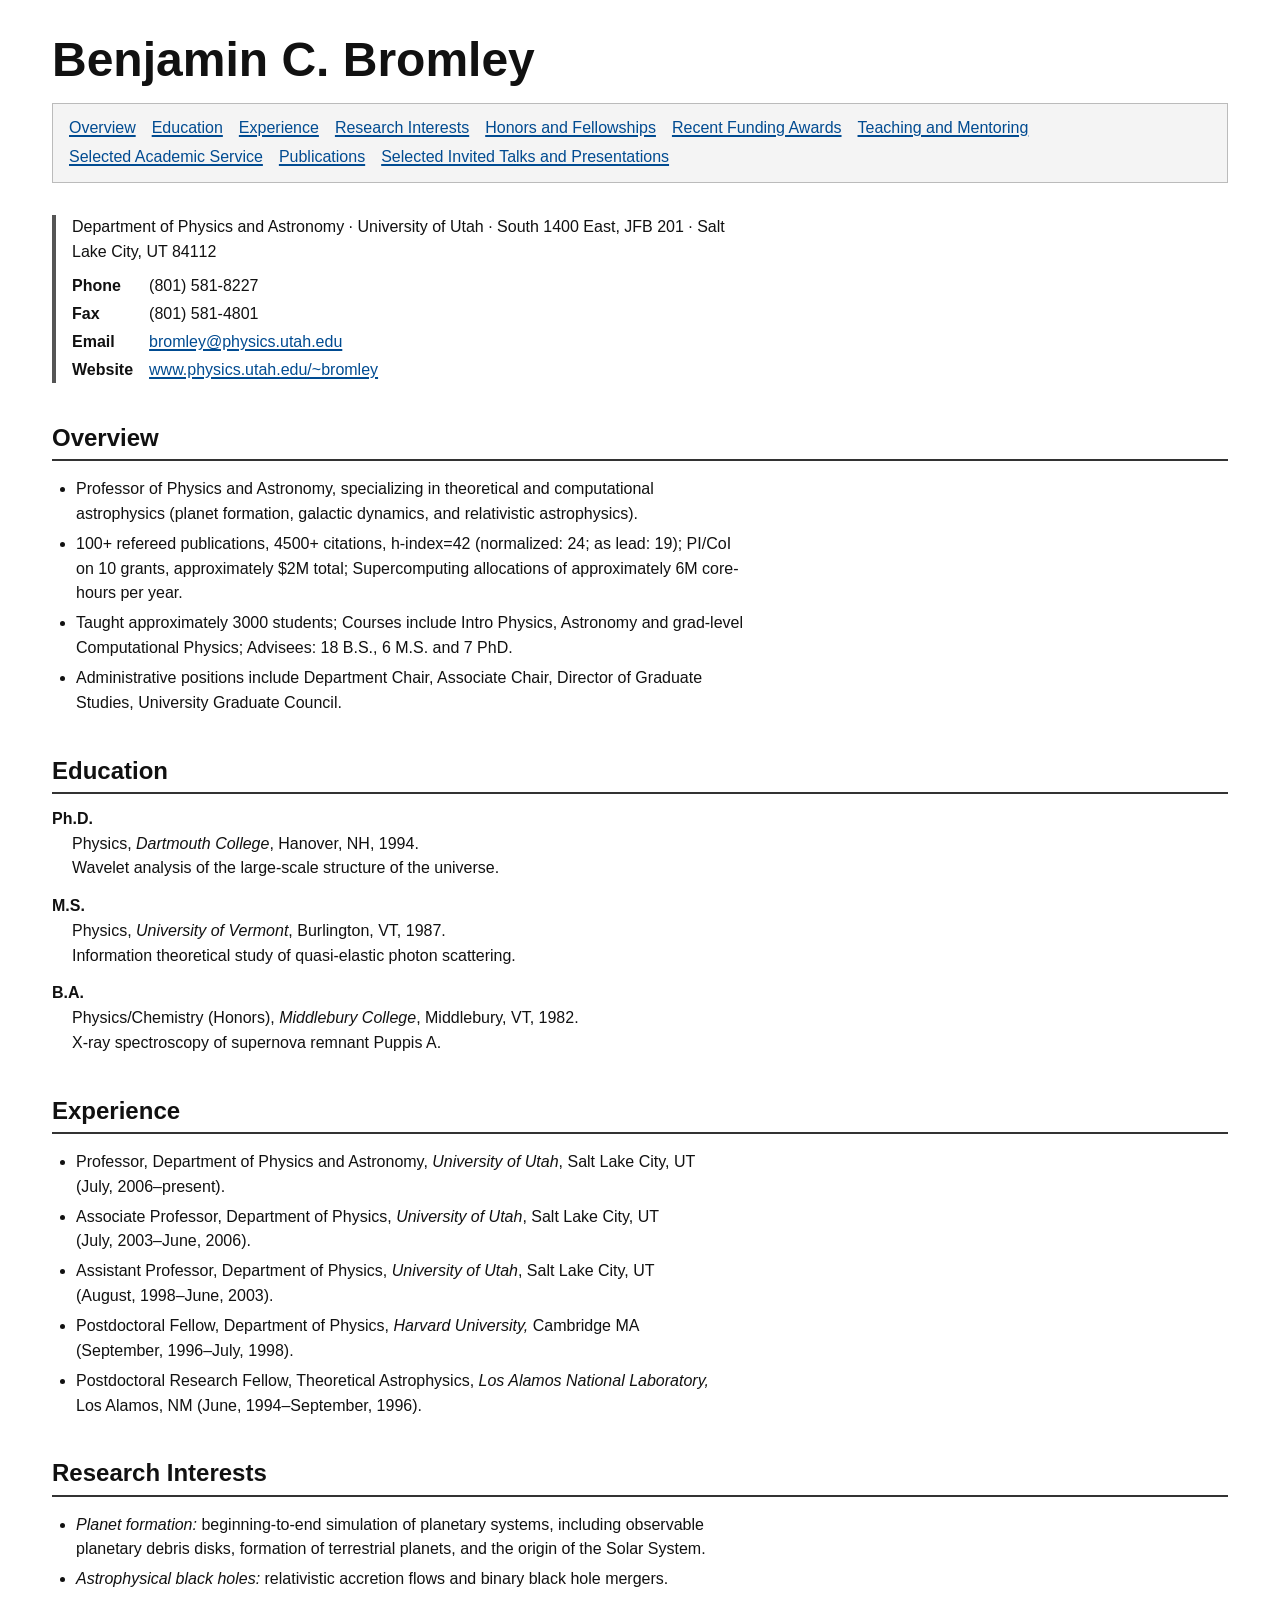
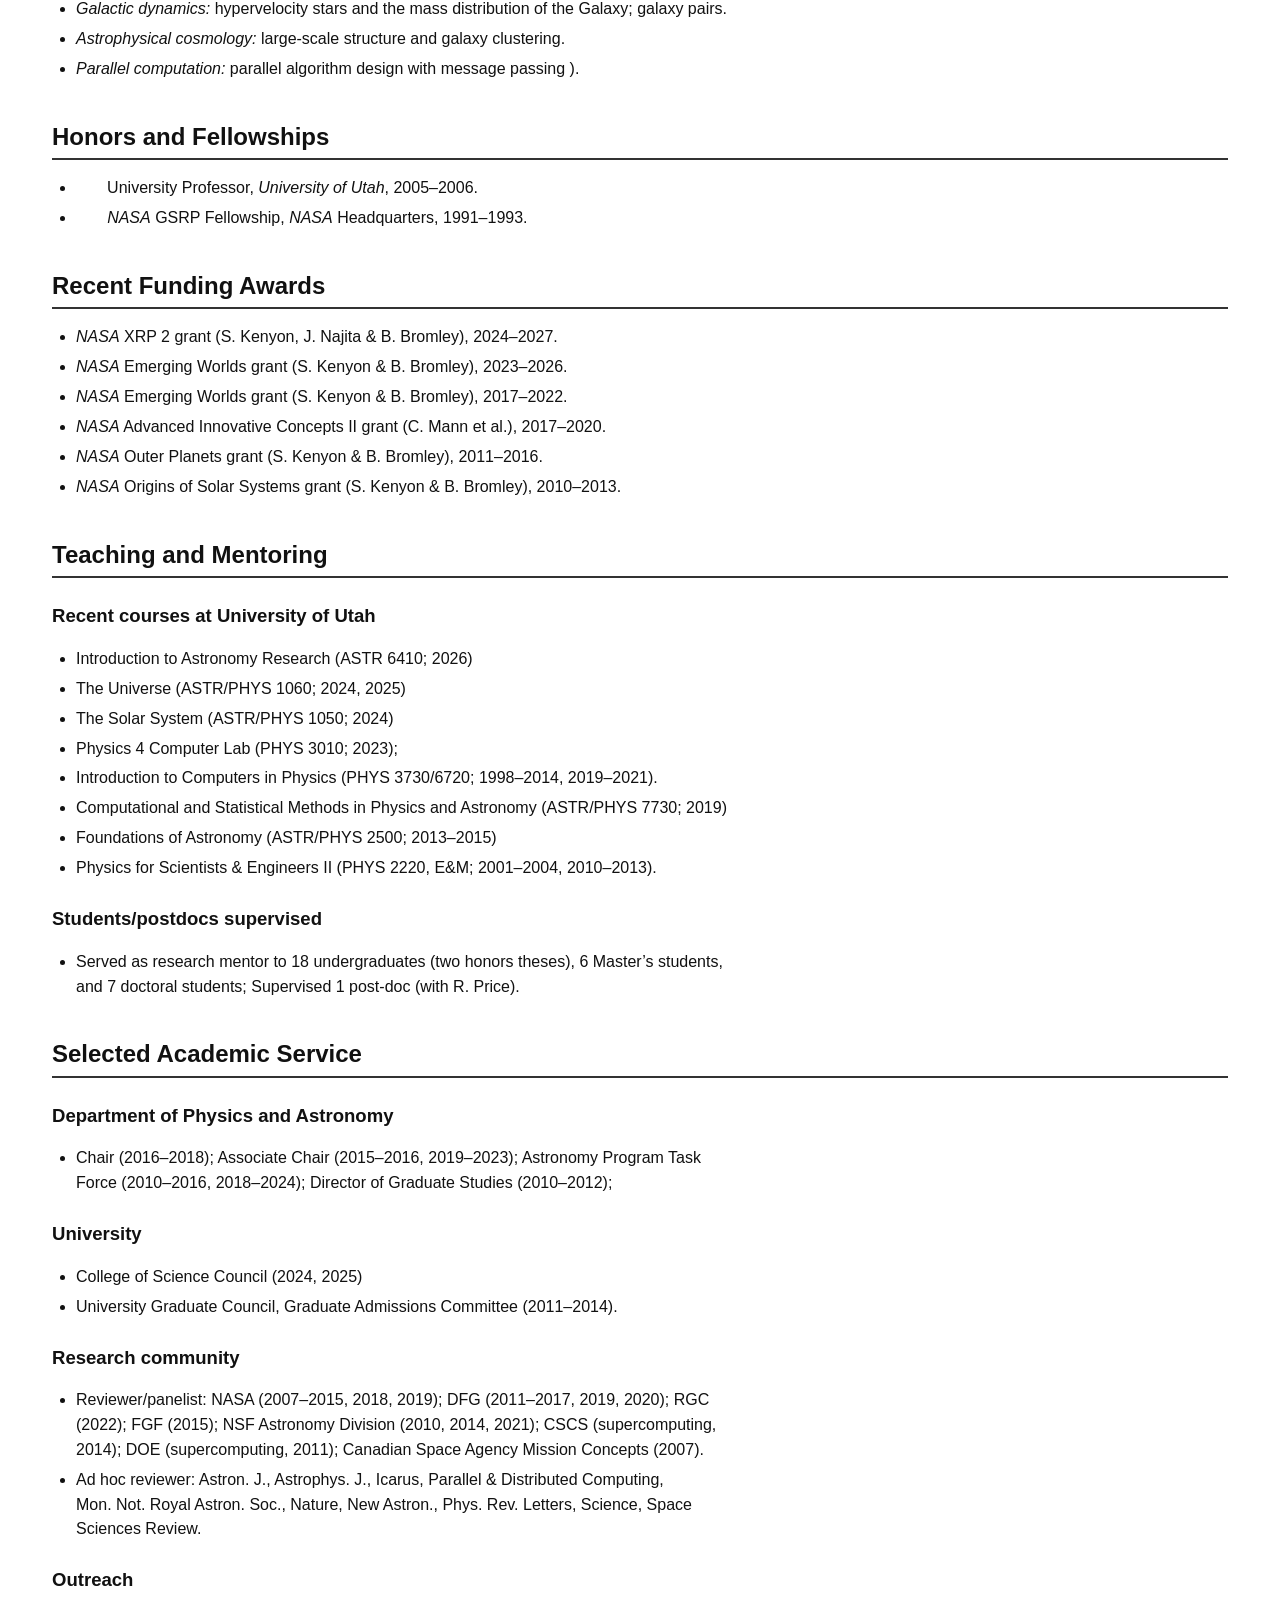
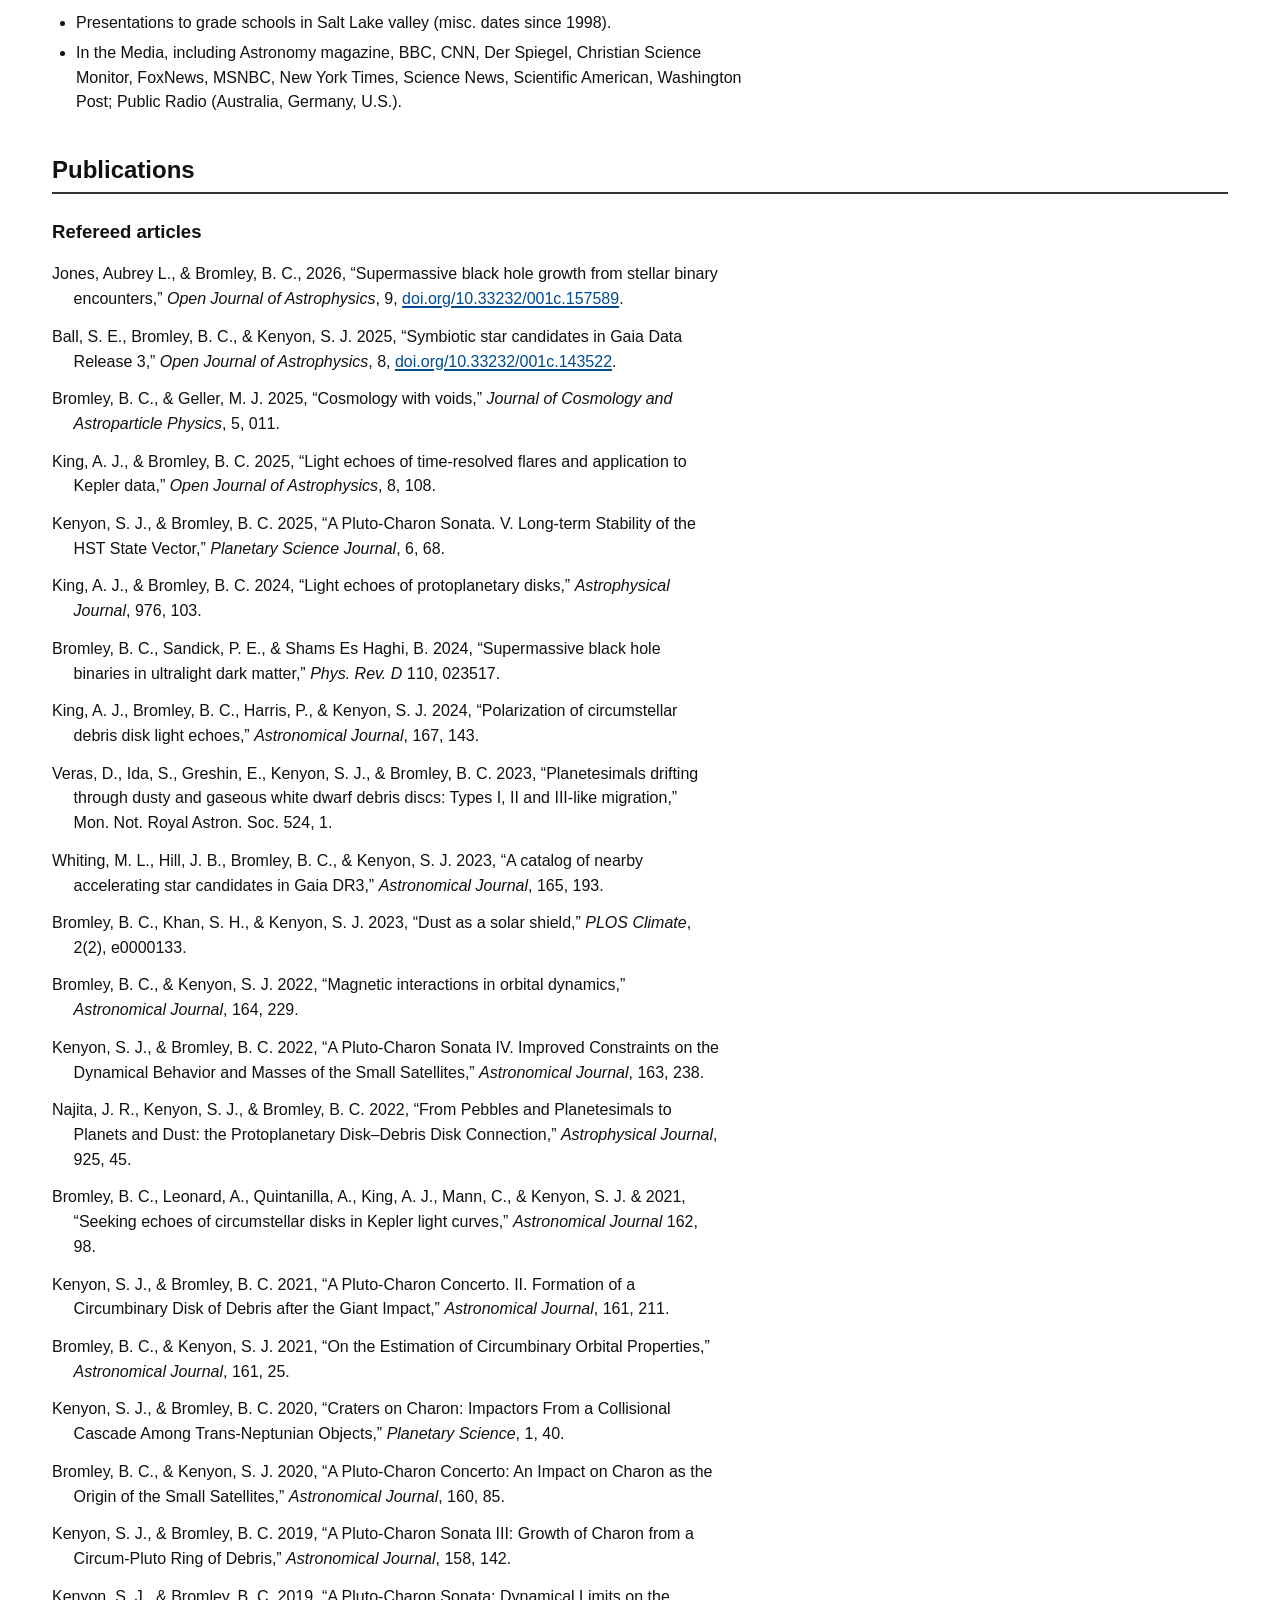
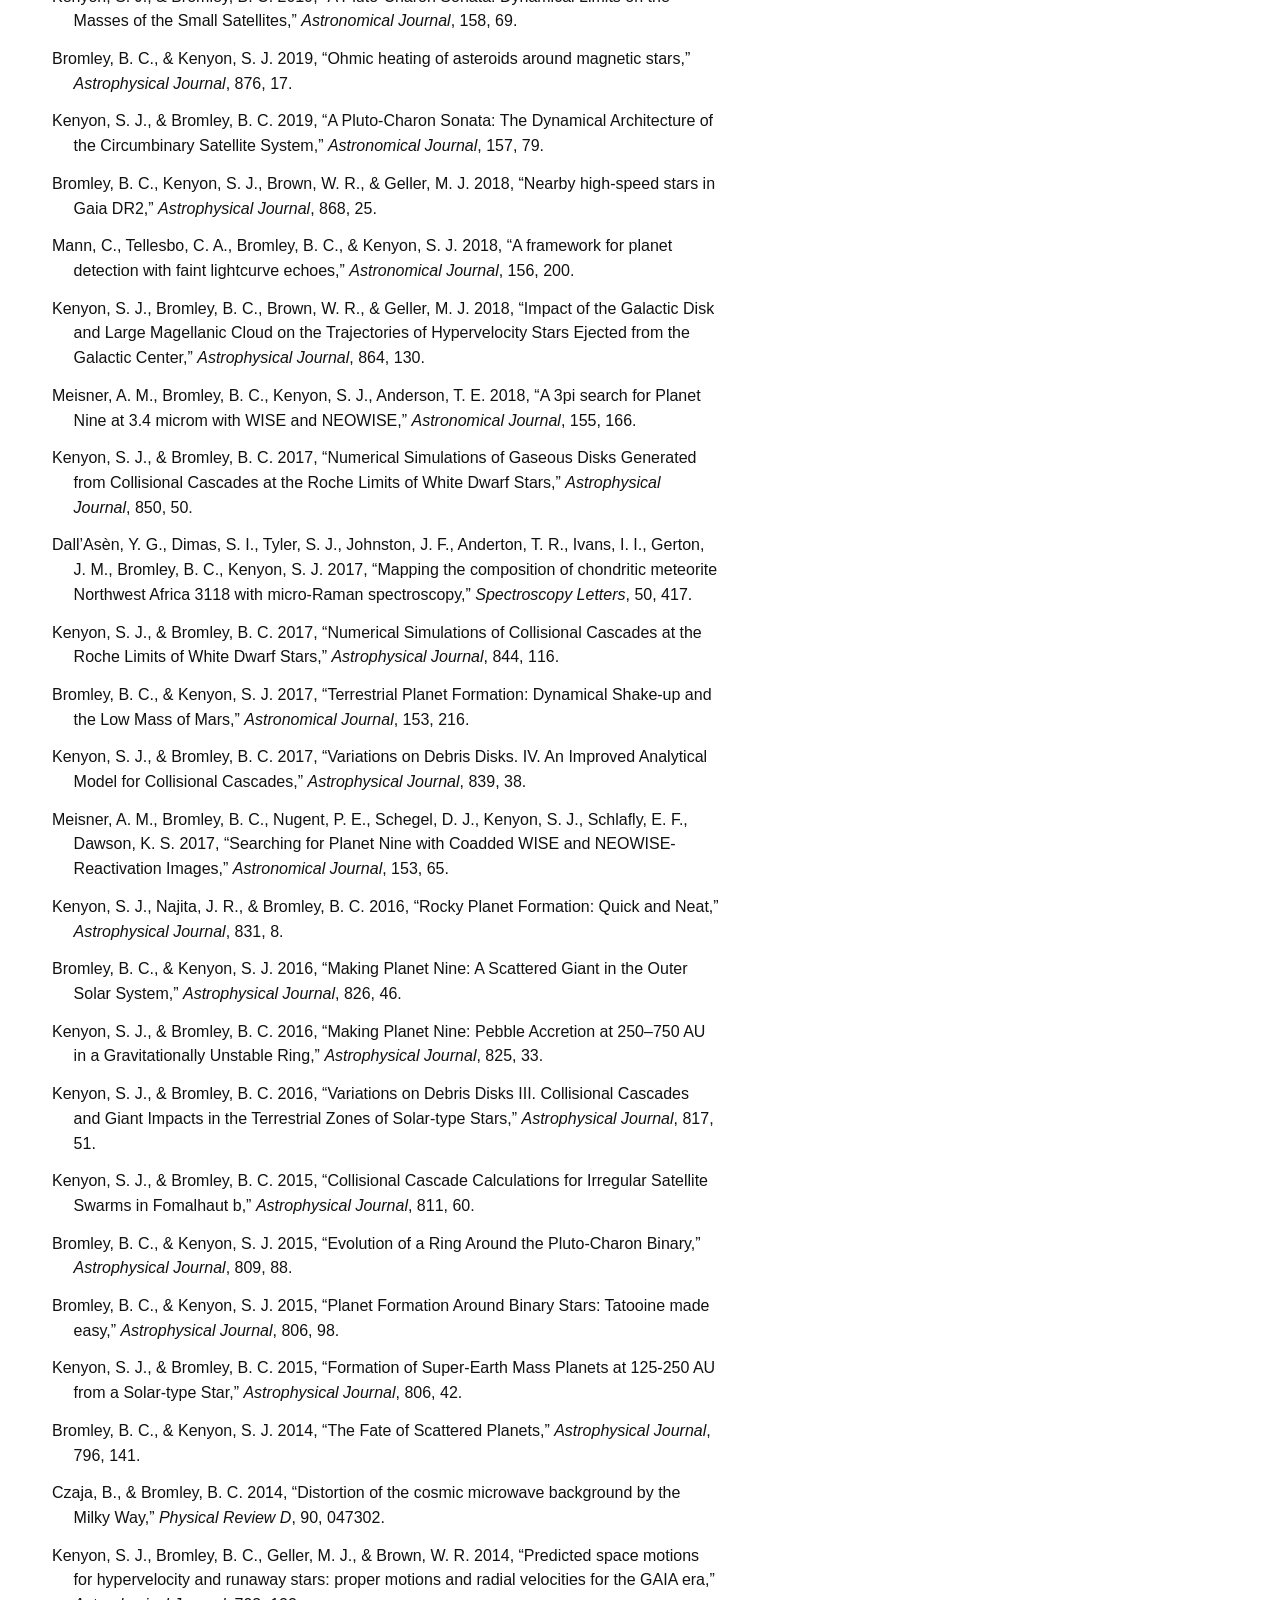
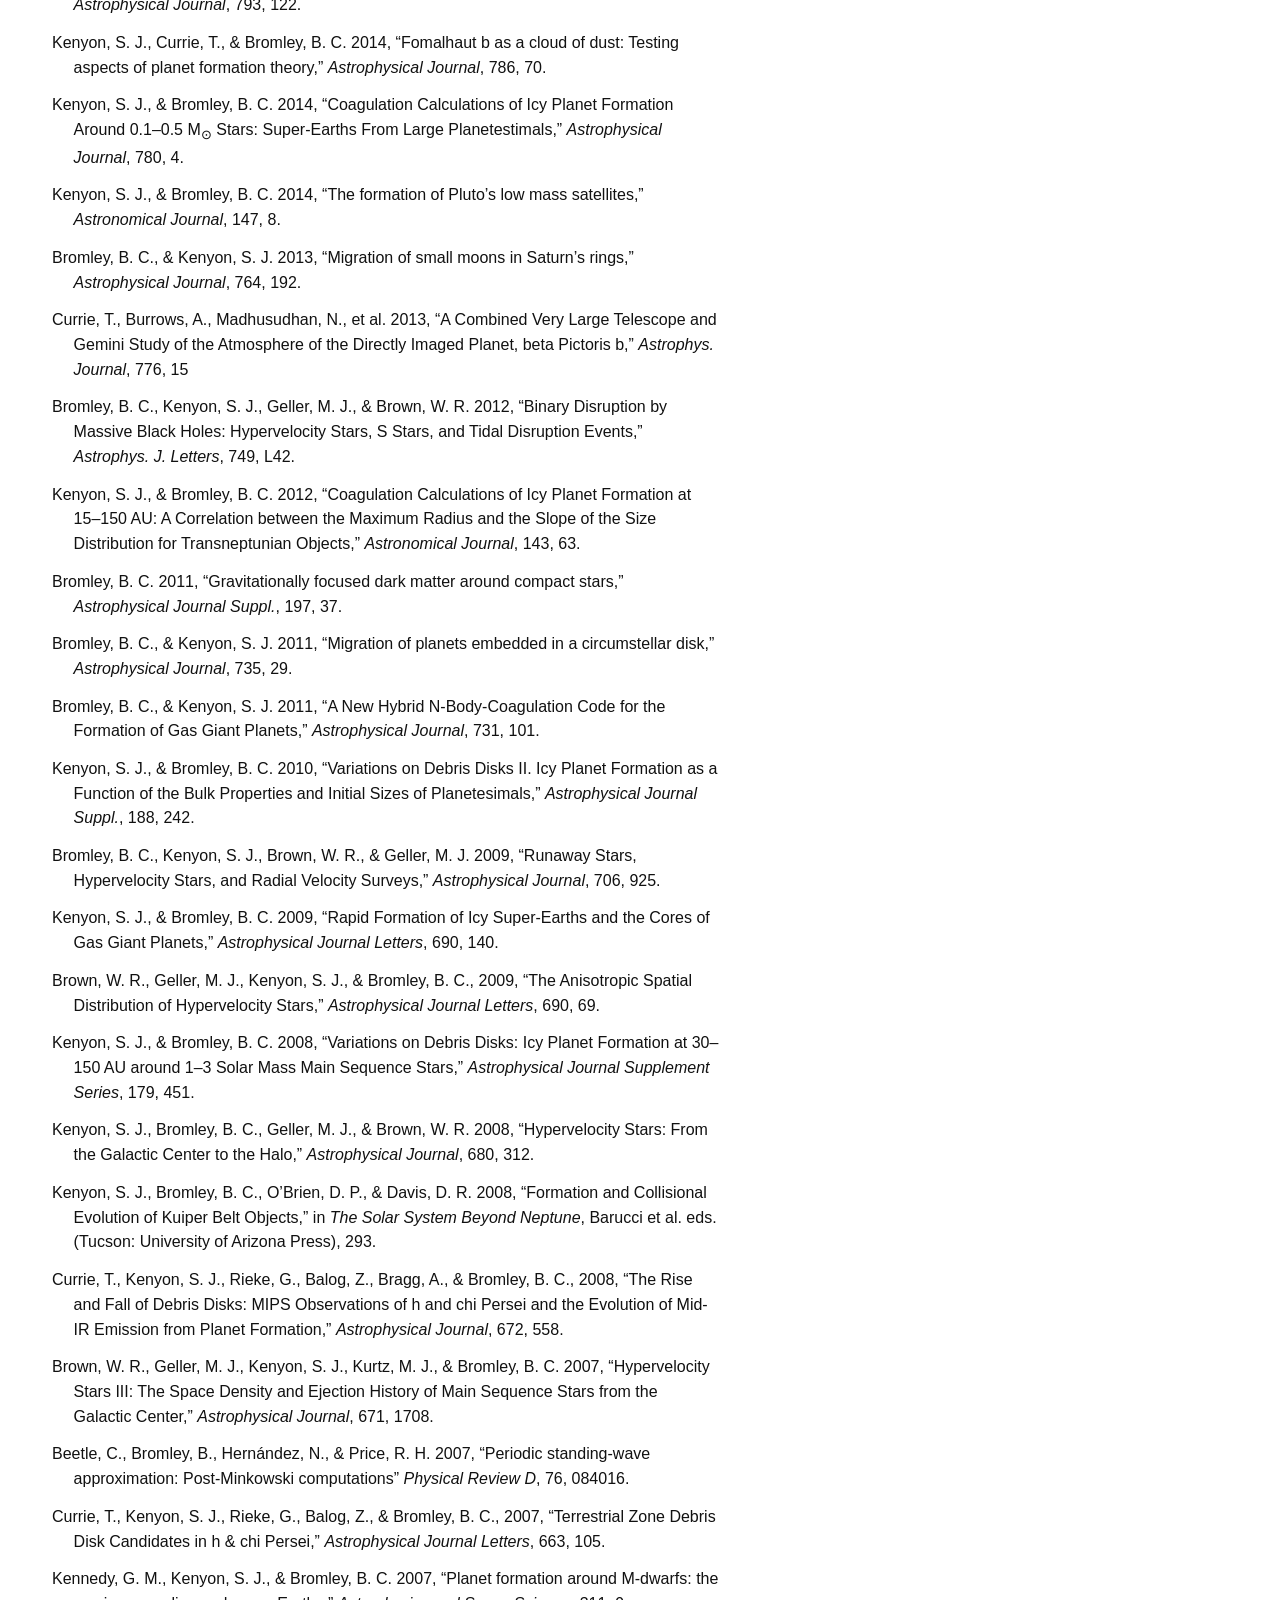
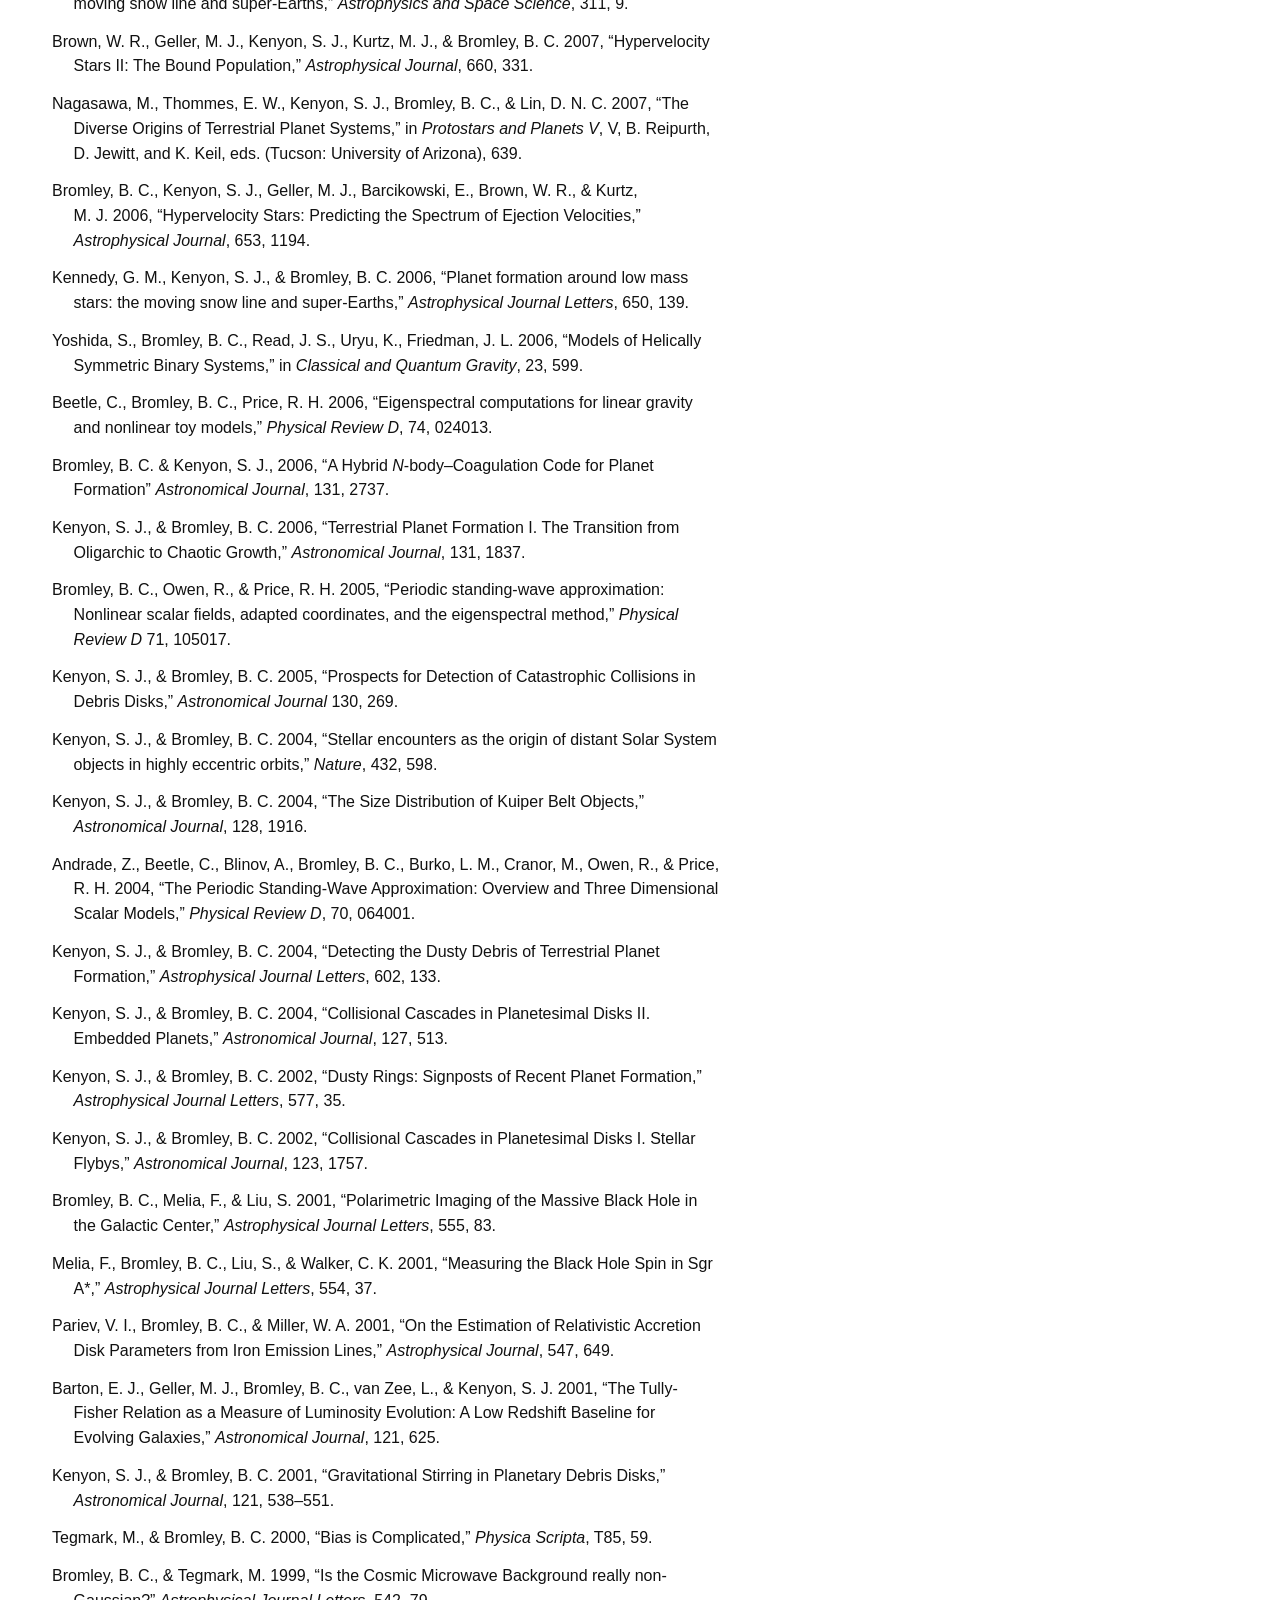
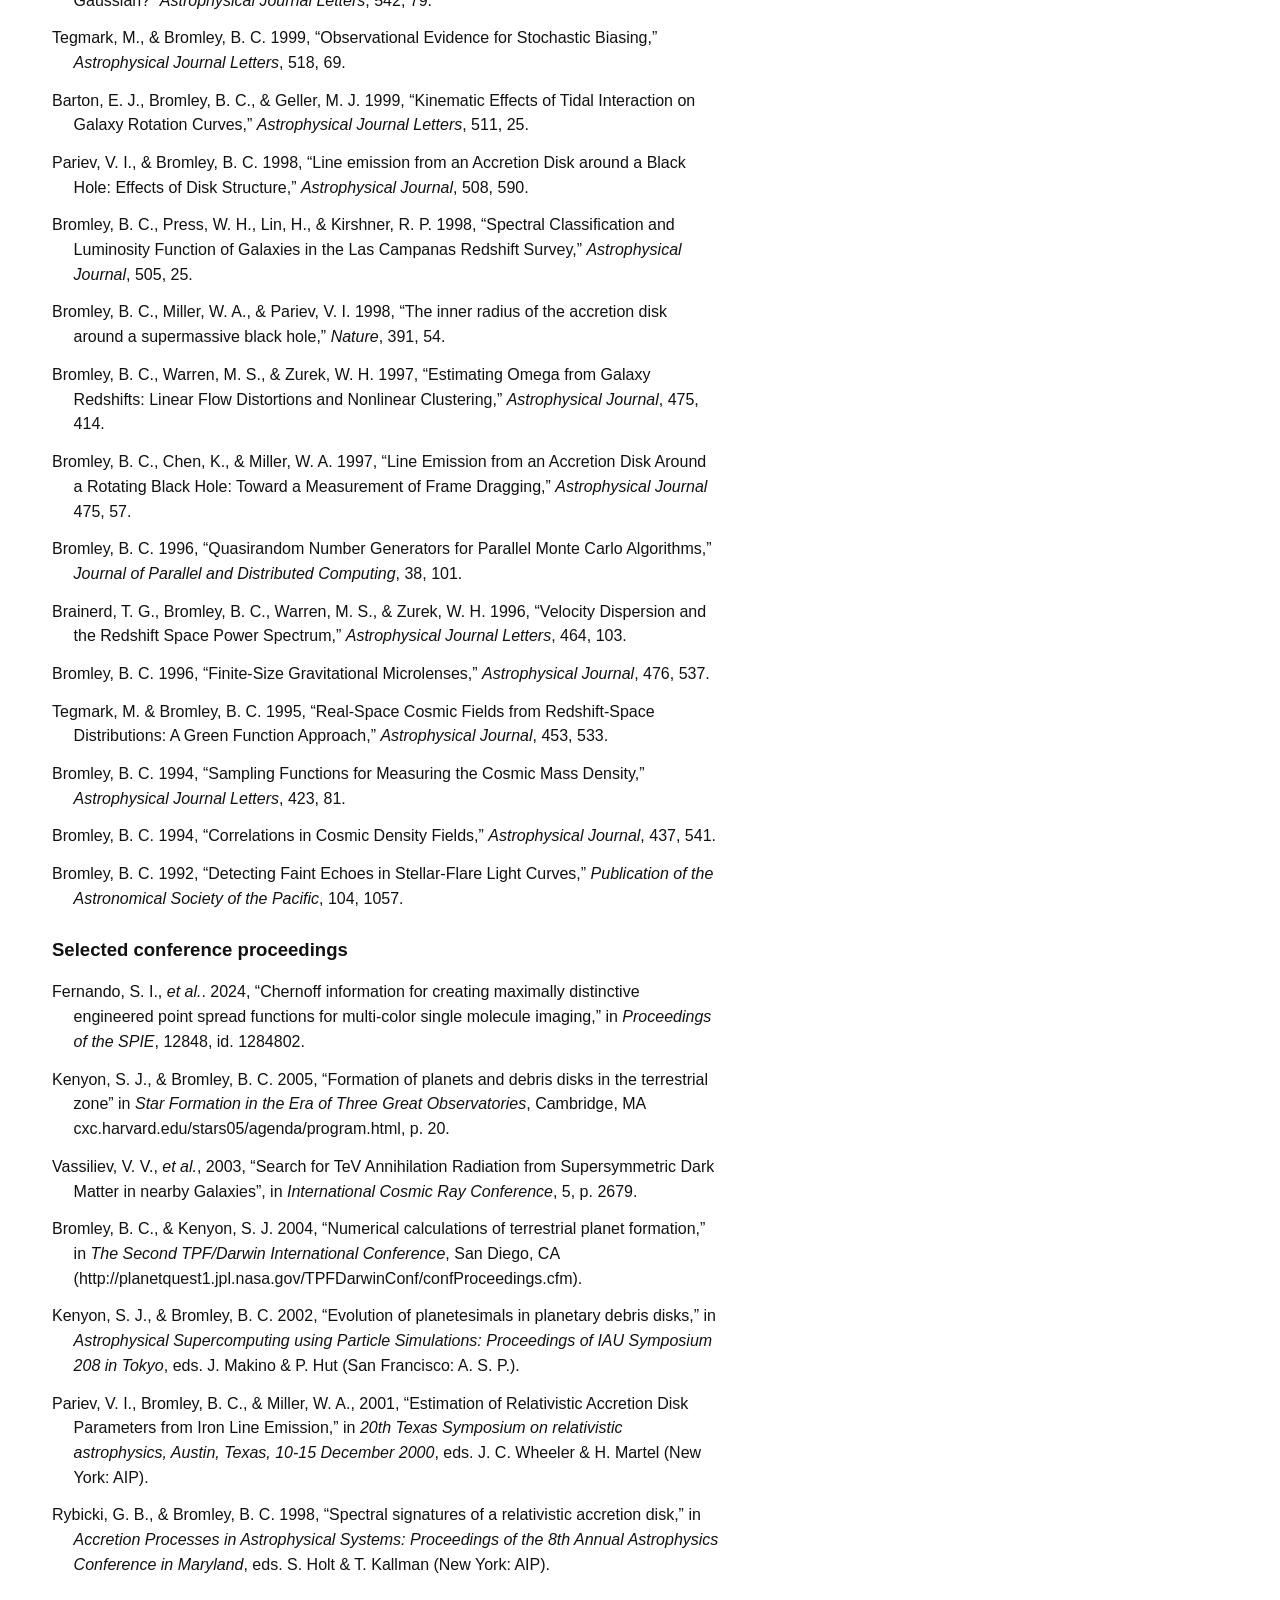
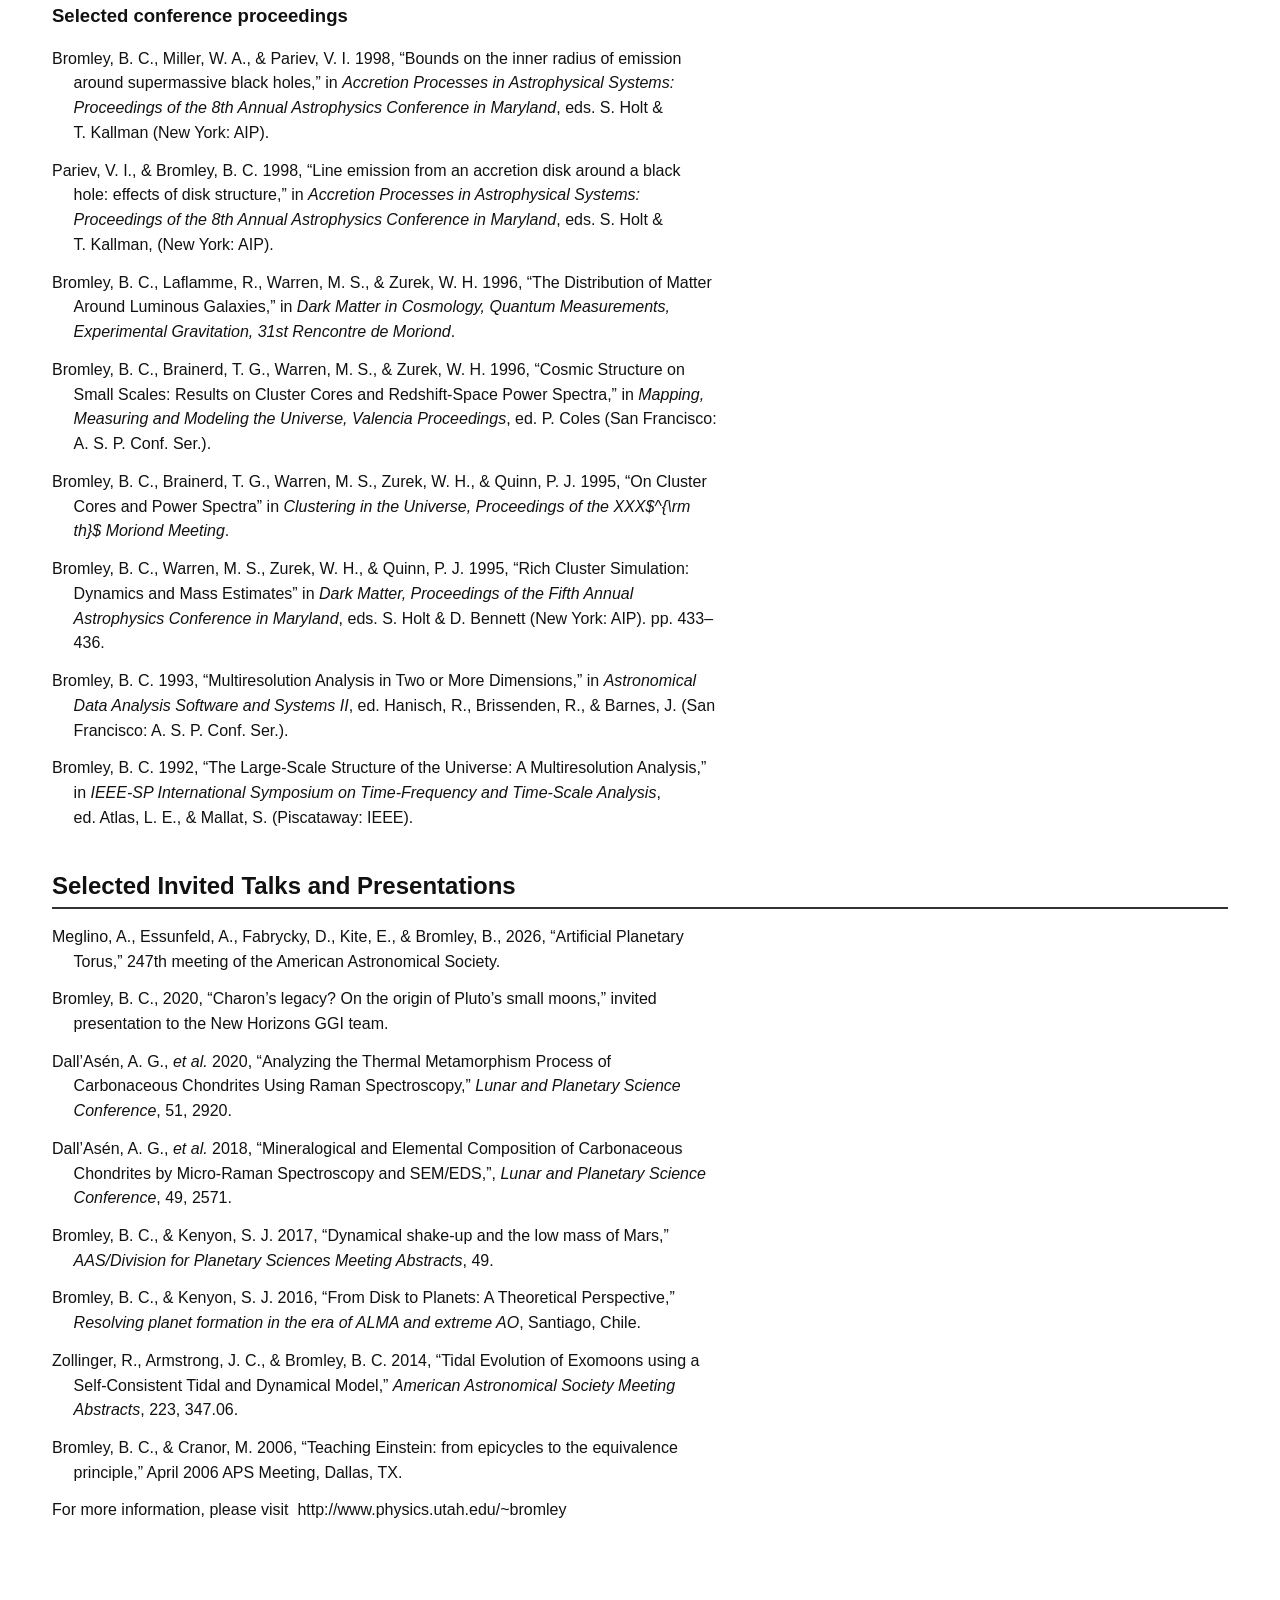
==== cv26_accessible.html @ 320d9ec1 "Add files via upload" ====
<!DOCTYPE html>
<!DOCTYPE html>

<html lang="en" xmlns="http://www.w3.org/1999/xhtml">
<head>
<meta charset="utf-8"/>
<meta content="pandoc" name="generator"/>
<meta content="width=device-width, initial-scale=1.0, user-scalable=yes" name="viewport"/>
<title>Benjamin C. Bromley — Curriculum Vitae</title>

<meta content="Curriculum vitae of Benjamin C. Bromley, Professor of Physics and Astronomy at the University of Utah." name="description"/><style>
:root { color-scheme: light; }
* { box-sizing: border-box; }
html { font-size: 100%; scroll-behavior: auto; }
body {
  margin: 0; background: #fff; color: #111; font-family: Arial, Helvetica, sans-serif;
  line-height: 1.55;
}
main { max-width: 76rem; margin: 0 auto; padding: 2rem 1.25rem 4rem; }
h1 { font-size: clamp(2rem, 5vw, 3rem); line-height: 1.15; margin: 0 0 1rem; }
h2 { font-size: 1.5rem; margin: 2.25rem 0 .75rem; border-bottom: 2px solid #333; padding-bottom: .2rem; }
h3 { font-size: 1.16rem; margin: 1.5rem 0 .6rem; }
p, li, dd { max-width: 75ch; }
a { color: #004b91; text-decoration-thickness: .11em; text-underline-offset: .15em; }
a:visited { color: #5b2c83; }
a:hover { text-decoration-thickness: .18em; }
a:focus-visible { outline: 3px solid #ffbf47; outline-offset: 3px; }
.skip-link { position: absolute; left: .75rem; top: .75rem; transform: translateY(-200%); background: #000; color: #fff; padding: .65rem .85rem; z-index: 1000; }
.skip-link:focus { transform: translateY(0); }
.contact { font-style: normal; border-left: 4px solid #555; padding-left: 1rem; margin: 1rem 0 2rem; }
.contact p { margin: 0 0 .6rem; }
dl { margin: .5rem 0 1rem; }
.contact dl { display: grid; grid-template-columns: max-content 1fr; gap: .2rem 1rem; }
dt { font-weight: 700; }
dd { margin: 0; }
.education dt { margin-top: .8rem; }
.education dd { margin-left: 1.25rem; }
ul { padding-left: 1.5rem; }
li { margin: .32rem 0; }
.entries { list-style: none; padding-left: 0; }
.entries li { margin: 0 0 .8rem; padding-left: 1.35rem; text-indent: -1.35rem; }
.toc { background: #f4f4f4; border: 1px solid #bbb; padding: .75rem 1rem; margin: 1rem 0 2rem; }
.toc ul { display: flex; flex-wrap: wrap; gap: .25rem 1rem; list-style: none; padding: 0; margin: 0; }
.toc li { margin: 0; }
@media (max-width: 42rem) {
  main { padding: 1.25rem 1rem 3rem; }
  .contact dl { grid-template-columns: 1fr; gap: 0; }
  .contact dd { margin: 0 0 .5rem; overflow-wrap: anywhere; }
  .toc ul { display: block; }
  .toc li { margin: .35rem 0; }
}
@media (prefers-reduced-motion: reduce) { * { scroll-behavior: auto !important; } }
@media print {
  .skip-link, .toc { display: none; }
  body { color: #000; }
  main { max-width: none; padding: 0; }
  a { color: #000; text-decoration: none; }
}
</style></head>
<body><a class="skip-link" href="#main-content">Skip to main content</a>
























































































































































































<main id="main-content"><h1>Benjamin C. Bromley</h1><nav aria-label="Curriculum vitae sections" class="toc"><ul><li><a href="#overview">Overview</a></li><li><a href="#education">Education</a></li><li><a href="#experience">Experience</a></li><li><a href="#research-interests">Research Interests</a></li><li><a href="#honors-and-fellowships">Honors and Fellowships</a></li><li><a href="#recent-funding-awards">Recent Funding Awards</a></li><li><a href="#teaching-and-mentoring">Teaching and Mentoring</a></li><li><a href="#selected-academic-service">Selected Academic Service</a></li><li><a href="#publications">Publications</a></li><li><a href="#selected-invited-talks-and-presentations">Selected Invited Talks and Presentations</a></li></ul></nav><address class="contact"><p>Department of Physics and Astronomy · University of Utah · South 1400 East, JFB 201 · Salt Lake City, UT 84112</p><dl><dt>Phone</dt><dd>(801) 581-8227</dd><dt>Fax</dt><dd>(801) 581-4801</dd><dt>Email</dt><dd><a href="mailto:bromley@physics.utah.edu">bromley@physics.utah.edu</a></dd><dt>Website</dt><dd><a href="https://www.physics.utah.edu/~bromley">www.physics.utah.edu/~bromley</a></dd></dl></address><h2 id="overview">Overview</h2><ul><li><span class="math inline"></span> Professor of Physics and
Astronomy, specializing in theoretical and computational astrophysics
(planet formation, galactic dynamics, and relativistic
astrophysics).</li><li><span class="math inline"></span> 100+ refereed publications, 4500+
citations, h-index=42 (normalized: 24; as lead: 19); PI/CoI on 10
grants, approximately $2M total; Supercomputing
allocations of approximately 6M core-hours per
year.</li><li><span class="math inline"></span> Taught approximately 3000 students; Courses include Intro
Physics, Astronomy and grad-level Computational Physics; Advisees: 18
B.S., 6 M.S. and 7 PhD.</li><li><span class="math inline"></span> Administrative positions include
Department Chair, Associate Chair, Director of Graduate Studies,
University Graduate Council.</li></ul><h2 id="education">Education</h2><dl class="education"><dt>Ph.D.</dt><dd>Physics, <em>Dartmouth College</em>, Hanover, NH,
1994.<br/>
Wavelet analysis of the large-scale structure of the
universe.<br/>
</dd><dt>M.S.</dt><dd>Physics, <em>University of Vermont</em>, Burlington, VT,
1987.<br/>
Information theoretical study of quasi-elastic photon
scattering.<br/>
</dd><dt>B.A.</dt><dd>Physics/Chemistry (Honors), <em>Middlebury College</em>, Middlebury, VT, 1982.<br/>
X-ray spectroscopy of supernova remnant Puppis A.</dd></dl><h2 id="experience">Experience</h2><ul><li>Professor, Department of Physics and Astronomy, <em>University
of Utah</em>, Salt Lake City, UT<br/>
(July, 2006–present).</li><li>Associate Professor, Department of Physics, <em>University of
Utah</em>, Salt Lake City, UT<br/>
(July, 2003–June, 2006).</li><li>Assistant Professor, Department of Physics, <em>University of
Utah</em>, Salt Lake City, UT<br/>
(August, 1998–June, 2003).</li><li>Postdoctoral Fellow, Department of Physics, <em>Harvard
University,</em> Cambridge MA<br/>
(September, 1996–July, 1998).</li><li>Postdoctoral Research Fellow, Theoretical Astrophysics, <em>Los
Alamos National Laboratory,</em><br/>
Los Alamos, NM (June, 1994–September, 1996).</li></ul><h2 id="research-interests">Research Interests</h2><ul><li><em>Planet formation:</em> beginning-to-end simulation
of planetary systems, including observable planetary debris disks,
formation of terrestrial planets, and the origin of the Solar
System.</li><li><em>Astrophysical black holes:</em> relativistic
accretion flows and binary black hole mergers.</li><li><em>Galactic dynamics:</em> hypervelocity stars and the
mass distribution of the Galaxy; galaxy pairs.</li><li><em>Astrophysical cosmology:</em> large-scale structure
and galaxy clustering.</li><li><em>Parallel computation:</em> parallel algorithm design
with message passing ).</li></ul><h2 id="honors-and-fellowships">Honors and Fellowships</h2><ul><li>       University Professor, <em>University of
Utah</em>, 2005–2006.</li><li>       <em>NASA</em> GSRP Fellowship,
<em>NASA</em> Headquarters, 1991–1993.</li></ul><h2 id="recent-funding-awards">Recent Funding Awards</h2><ul><li><em>NASA</em> XRP 2 grant (S. Kenyon, J. Najita &amp;
B. Bromley), 2024–2027.</li><li><em>NASA</em> Emerging Worlds grant (S. Kenyon &amp;
B. Bromley), 2023–2026.</li><li><em>NASA</em> Emerging Worlds grant (S. Kenyon &amp;
B. Bromley), 2017–2022.</li><li><em>NASA</em> Advanced Innovative Concepts II grant
(C. Mann et al.), 2017–2020.</li><li><em>NASA</em> Outer Planets grant (S. Kenyon &amp;
B. Bromley), 2011–2016.</li><li><em>NASA</em> Origins of Solar Systems grant (S. Kenyon
&amp; B. Bromley), 2010–2013.</li></ul><h2 id="teaching-and-mentoring">Teaching and Mentoring</h2><h3>Recent courses at University of Utah</h3><ul><li>Introduction to Astronomy Research (ASTR 6410; 2026)</li><li>The Universe (ASTR/PHYS 1060; 2024, 2025)</li><li>The Solar System (ASTR/PHYS 1050; 2024)</li><li>Physics 4 Computer Lab (PHYS 3010; 2023);</li><li>Introduction to Computers in Physics (PHYS 3730/6720; 1998–2014,
2019–2021).</li><li>Computational and Statistical Methods in Physics and Astronomy
(ASTR/PHYS 7730; 2019)</li><li>Foundations of Astronomy (ASTR/PHYS 2500; 2013–2015)</li><li>Physics for Scientists &amp; Engineers II (PHYS 2220, E&amp;M;
2001–2004, 2010–2013).</li></ul><h3>Students/postdocs supervised</h3><ul><li>Served as research mentor to 18 undergraduates (two honors theses), 6
Master’s students, and 7 doctoral students; Supervised 1 post-doc (with
R. Price).</li></ul><h2 id="selected-academic-service">Selected Academic Service</h2><h3>Department of Physics and Astronomy</h3><ul><li>Chair (2016–2018); Associate Chair (2015–2016, 2019–2023); Astronomy
Program Task Force (2010–2016, 2018–2024); Director of Graduate Studies
(2010–2012);</li></ul><h3>University</h3><ul><li>College of Science Council (2024, 2025)</li><li>University Graduate Council, Graduate Admissions Committee
(2011–2014).</li></ul><h3>Research community</h3><ul><li>Reviewer/panelist: NASA (2007–2015, 2018, 2019); DFG (2011–2017,
2019, 2020); RGC (2022); FGF (2015); NSF Astronomy Division (2010, 2014,
2021); CSCS (supercomputing, 2014); DOE (supercomputing, 2011); Canadian
Space Agency Mission Concepts (2007).</li><li>Ad hoc reviewer: Astron. J., Astrophys. J.,
Icarus, Parallel &amp; Distributed
Computing,<br/>
Mon. Not. Royal Astron. Soc., Nature,
New Astron., Phys. Rev. Letters,
Science, Space Sciences Review.</li></ul><h3>Outreach</h3><ul><li>Presentations to grade schools in Salt Lake valley (misc. dates since
1998).</li><li>In the Media, including Astronomy magazine, BBC, CNN, Der Spiegel,
Christian Science Monitor, FoxNews, MSNBC, New York Times, Science News,
Scientific American, Washington Post; Public Radio (Australia, Germany,
U.S.).</li></ul><h2 id="publications">Publications</h2><h3>Refereed articles</h3><ul class="entries"><li>Jones, Aubrey L., &amp; Bromley, B. C., 2026, “Supermassive black
hole growth from stellar binary encounters,” <em>Open Journal of
Astrophysics</em>, 9, <a href="https://doi.org/10.33232/001c.157589">doi.org/10.33232/001c.157589</a>.</li><li>Ball, S. E., Bromley, B. C., &amp; Kenyon, S. J. 2025, “Symbiotic
star candidates in Gaia Data Release 3,” <em>Open Journal of
Astrophysics</em>, 8, <a href="https://doi.org/10.33232/001c.143522">doi.org/10.33232/001c.143522</a>.</li><li>Bromley, B. C., &amp; Geller, M. J. 2025, “Cosmology with voids,”
<em>Journal of Cosmology and Astroparticle Physics</em>, 5,
011.</li><li>King, A. J., &amp; Bromley, B. C. 2025, “Light echoes of
time-resolved flares and application to Kepler data,” <em>Open
Journal of Astrophysics</em>, 8, 108.</li><li>Kenyon, S. J., &amp; Bromley, B. C. 2025, “A Pluto-Charon Sonata. V.
Long-term Stability of the HST State Vector,” <em>Planetary
Science Journal</em>, 6, 68.</li><li>King, A. J., &amp; Bromley, B. C. 2024, “Light echoes of
protoplanetary disks,” <em>Astrophysical Journal</em>, 976,
103.</li><li>Bromley, B. C., Sandick, P. E., &amp; Shams Es Haghi, B. 2024,
“Supermassive black hole binaries in ultralight dark matter,”
<em>Phys. Rev. D</em> 110, 023517.</li><li>King, A. J., Bromley, B. C., Harris, P., &amp; Kenyon, S. J. 2024,
“Polarization of circumstellar debris disk light echoes,”
<em>Astronomical Journal</em>, 167, 143.</li><li>Veras, D., Ida, S., Greshin, E., Kenyon, S. J., &amp; Bromley, B. C.
2023, “Planetesimals drifting through dusty and gaseous white dwarf
debris discs: Types I, II and III-like migration,” Mon. Not. Royal
Astron. Soc. 524, 1.</li><li>Whiting, M. L., Hill, J. B., Bromley, B. C., &amp; Kenyon, S. J.
2023, “A catalog of nearby accelerating star candidates in Gaia DR3,”
<em>Astronomical Journal</em>, 165, 193.</li><li>Bromley, B. C., Khan, S. H., &amp; Kenyon, S. J. 2023, “Dust as a
solar shield,” <em>PLOS Climate</em>, 2(2), e0000133.</li><li>Bromley, B. C., &amp; Kenyon, S. J. 2022, “Magnetic interactions in
orbital dynamics,” <em>Astronomical Journal</em>, 164,
229.</li><li>Kenyon, S. J., &amp; Bromley, B. C. 2022, “A Pluto-Charon Sonata IV.
Improved Constraints on the Dynamical Behavior and Masses of the Small
Satellites,” <em>Astronomical Journal</em>, 163, 238.</li><li>Najita, J. R., Kenyon, S. J., &amp; Bromley, B. C. 2022, “From
Pebbles and Planetesimals to Planets and Dust: the Protoplanetary
Disk–Debris Disk Connection,” <em>Astrophysical
Journal</em>, 925, 45.</li><li>Bromley, B. C., Leonard, A., Quintanilla, A., King, A. J., Mann, C.,
&amp; Kenyon, S. J. &amp; 2021, “Seeking echoes of circumstellar disks
in Kepler light curves,” <em>Astronomical Journal</em> 162,
98.</li><li>Kenyon, S. J., &amp; Bromley, B. C. 2021, “A Pluto-Charon Concerto.
II. Formation of a Circumbinary Disk of Debris after the Giant Impact,”
<em>Astronomical Journal</em>, 161, 211.</li><li>Bromley, B. C., &amp; Kenyon, S. J. 2021, “On the Estimation of
Circumbinary Orbital Properties,” <em>Astronomical
Journal</em>, 161, 25.</li><li>Kenyon, S. J., &amp; Bromley, B. C. 2020, “Craters on Charon:
Impactors From a Collisional Cascade Among Trans-Neptunian Objects,”
<em>Planetary Science</em>, 1, 40.</li><li>Bromley, B. C., &amp; Kenyon, S. J. 2020, “A Pluto-Charon Concerto:
An Impact on Charon as the Origin of the Small Satellites,”
<em>Astronomical Journal</em>, 160, 85.</li><li>Kenyon, S. J., &amp; Bromley, B. C. 2019, “A Pluto-Charon Sonata III:
Growth of Charon from a Circum-Pluto Ring of Debris,”
<em>Astronomical Journal</em>, 158, 142.</li><li>Kenyon, S. J., &amp; Bromley, B. C. 2019, “A Pluto-Charon Sonata:
Dynamical Limits on the Masses of the Small Satellites,”
<em>Astronomical Journal</em>, 158, 69.</li><li>Bromley, B. C., &amp; Kenyon, S. J. 2019, “Ohmic heating of asteroids
around magnetic stars,” <em>Astrophysical Journal</em>,
876, 17.</li><li>Kenyon, S. J., &amp; Bromley, B. C. 2019, “A Pluto-Charon Sonata: The
Dynamical Architecture of the Circumbinary Satellite System,”
<em>Astronomical Journal</em>, 157, 79.</li><li>Bromley, B. C., Kenyon, S. J., Brown, W. R., &amp; Geller, M. J.
2018, “Nearby high-speed stars in Gaia DR2,” <em>Astrophysical
Journal</em>, 868, 25.</li><li>Mann, C., Tellesbo, C. A., Bromley, B. C., &amp; Kenyon, S. J. 2018,
“A framework for planet detection with faint lightcurve echoes,”
<em>Astronomical Journal</em>, 156, 200.</li><li>Kenyon, S. J., Bromley, B. C., Brown, W. R., &amp; Geller, M. J.
2018, “Impact of the Galactic Disk and Large Magellanic Cloud on the
Trajectories of Hypervelocity Stars Ejected from the Galactic Center,”
<em>Astrophysical Journal</em>, 864, 130.</li><li>Meisner, A. M., Bromley, B. C., Kenyon, S. J., Anderson, T. E. 2018,
“A 3pi search for Planet Nine
at 3.4 microm with WISE and
NEOWISE,” <em>Astronomical Journal</em>, 155, 166.</li><li>Kenyon, S. J., &amp; Bromley, B. C. 2017, “Numerical Simulations of
Gaseous Disks Generated from Collisional Cascades at the Roche Limits of
White Dwarf Stars,” <em>Astrophysical Journal</em>, 850,
50.</li><li>Dall’Asèn, Y. G., Dimas, S. I., Tyler, S. J., Johnston, J. F.,
Anderton, T. R., Ivans, I. I., Gerton, J. M., Bromley, B. C., Kenyon,
S. J. 2017, “Mapping the composition of chondritic meteorite Northwest
Africa 3118 with micro-Raman spectroscopy,” <em>Spectroscopy
Letters</em>, 50, 417.</li><li>Kenyon, S. J., &amp; Bromley, B. C. 2017, “Numerical Simulations of
Collisional Cascades at the Roche Limits of White Dwarf Stars,”
<em>Astrophysical Journal</em>, 844, 116.</li><li>Bromley, B. C., &amp; Kenyon, S. J. 2017, “Terrestrial Planet
Formation: Dynamical Shake-up and the Low Mass of Mars,” 
<em>Astronomical Journal</em>, 153, 216.</li><li>Kenyon, S. J., &amp; Bromley, B. C. 2017, “Variations on Debris
Disks. IV. An Improved Analytical Model for Collisional Cascades,”
<em>Astrophysical Journal</em>, 839, 38.</li><li>Meisner, A. M., Bromley, B. C., Nugent, P. E., Schegel, D. J.,
Kenyon, S. J., Schlafly, E. F., Dawson, K. S. 2017, “Searching for
Planet Nine with Coadded WISE and NEOWISE-Reactivation Images,”
<em>Astronomical Journal</em>, 153, 65.</li><li>Kenyon, S. J., Najita, J. R., &amp; Bromley, B. C. 2016, “Rocky
Planet Formation: Quick and Neat,” <em>Astrophysical
Journal</em>, 831, 8.</li><li>Bromley, B. C., &amp; Kenyon, S. J. 2016, “Making Planet Nine: A
Scattered Giant in the Outer Solar System,” <em>Astrophysical
Journal</em>, 826, 46.</li><li>Kenyon, S. J., &amp; Bromley, B. C. 2016, “Making Planet Nine: Pebble
Accretion at 250–750 AU in a Gravitationally Unstable Ring,”
<em>Astrophysical Journal</em>, 825, 33.</li><li>Kenyon, S. J., &amp; Bromley, B. C. 2016, “Variations on Debris Disks
III. Collisional Cascades and Giant Impacts in the Terrestrial Zones of
Solar-type Stars,” <em>Astrophysical Journal</em>, 817,
51.</li><li>Kenyon, S. J., &amp; Bromley, B. C. 2015, “Collisional Cascade
Calculations for Irregular Satellite Swarms in Fomalhaut b,” 
<em>Astrophysical Journal</em>, 811, 60.</li><li>Bromley, B. C., &amp; Kenyon, S. J. 2015, “Evolution of a Ring Around
the Pluto-Charon Binary,” <em>Astrophysical Journal</em>,
809, 88.</li><li>Bromley, B. C., &amp; Kenyon, S. J. 2015, “Planet Formation Around
Binary Stars: Tatooine made easy,” <em>Astrophysical
Journal</em>, 806, 98.</li><li>Kenyon, S. J., &amp; Bromley, B. C. 2015, “Formation of Super-Earth
Mass Planets at 125-250 AU from a Solar-type Star,”
<em>Astrophysical Journal</em>, 806, 42.</li><li>Bromley, B. C., &amp; Kenyon, S. J. 2014, “The Fate of Scattered
Planets,” <em>Astrophysical Journal</em>, 796, 141.</li><li>Czaja, B., &amp; Bromley, B. C. 2014, “Distortion of the cosmic
microwave background by the Milky Way,”
<em>Physical Review D</em>, 90, 047302.</li><li>Kenyon, S. J., Bromley, B. C., Geller, M. J., &amp; Brown, W. R.
2014, “Predicted space motions for hypervelocity and runaway stars:
proper motions and radial velocities for the GAIA era,”
<em>Astrophysical Journal</em>, 793, 122.</li><li>Kenyon, S. J., Currie, T., &amp; Bromley, B. C. 2014, “Fomalhaut b as
a cloud of dust: Testing aspects of planet formation theory,”
<em>Astrophysical Journal</em>, 786, 70.</li><li>Kenyon, S. J., &amp; Bromley, B. C. 2014, “Coagulation Calculations
of Icy Planet Formation Around 0.1–0.5 M<span class="math inline"><sub>⊙</sub></span> Stars: Super-Earths From Large
Planetestimals,” <em>Astrophysical Journal</em>, 780,
4.</li><li>Kenyon, S. J., &amp; Bromley, B. C. 2014, “The formation of Pluto’s
low mass satellites,” <em>Astronomical Journal</em>, 147,
8.</li><li>Bromley, B. C., &amp; Kenyon, S. J. 2013, “Migration of small moons
in Saturn’s rings,” <em>Astrophysical Journal</em>, 764,
192.</li><li>Currie, T., Burrows, A., Madhusudhan, N., et al. 2013, “A Combined
Very Large Telescope and Gemini Study of the Atmosphere of the Directly
Imaged Planet, beta Pictoris b,”
 <em>Astrophys. Journal</em>, 776, 15</li><li>Bromley, B. C., Kenyon, S. J., Geller, M. J., &amp; Brown, W. R.
2012, “Binary Disruption by Massive Black Holes: Hypervelocity Stars, S
Stars, and Tidal Disruption Events,”
<em>Astrophys. J. Letters</em>, 749, L42.</li><li>Kenyon, S. J., &amp; Bromley, B. C. 2012, “Coagulation Calculations
of Icy Planet Formation at 15–150 AU: A Correlation between the Maximum
Radius and the Slope of the Size Distribution for Transneptunian
Objects,” <em>Astronomical Journal</em>, 143, 63.</li><li>Bromley, B. C. 2011, “Gravitationally focused dark matter around
compact stars,” <em>Astrophysical Journal Suppl.</em>, 197,
37.</li><li>Bromley, B. C., &amp; Kenyon, S. J. 2011, “Migration of planets
embedded in a circumstellar disk,” <em>Astrophysical
Journal</em>, 735, 29.</li><li>Bromley, B. C., &amp; Kenyon, S. J. 2011, “A New Hybrid
N-Body-Coagulation Code for the Formation of Gas Giant Planets,” 
<em>Astrophysical Journal</em>, 731, 101.</li><li>Kenyon, S. J., &amp; Bromley, B. C. 2010, “Variations on Debris Disks
II. Icy Planet Formation as a Function of the Bulk Properties and
Initial Sizes of Planetesimals,” <em>Astrophysical Journal
Suppl.</em>, 188, 242.</li><li>Bromley, B. C., Kenyon, S. J., Brown, W. R., &amp; Geller, M. J.
2009, “Runaway Stars, Hypervelocity Stars, and Radial Velocity Surveys,”
<em>Astrophysical Journal</em>, 706, 925.</li><li>Kenyon, S. J., &amp; Bromley, B. C. 2009, “Rapid Formation of Icy
Super-Earths and the Cores of Gas Giant Planets,” 
<em>Astrophysical Journal Letters</em>, 690, 140.</li><li>Brown, W. R., Geller, M. J., Kenyon, S. J., &amp; Bromley, B. C.,
2009, “The Anisotropic Spatial Distribution of Hypervelocity Stars,”
<em>Astrophysical Journal Letters</em>, 690, 69.</li><li>Kenyon, S. J., &amp; Bromley, B. C. 2008, “Variations on Debris
Disks: Icy Planet Formation at 30–150 AU around 1–3 Solar Mass Main
Sequence Stars,” <em>Astrophysical Journal Supplement
Series</em>, 179, 451.</li><li>Kenyon, S. J., Bromley, B. C., Geller, M. J., &amp; Brown, W. R.
2008, “Hypervelocity Stars: From the Galactic Center to the Halo,”
<em>Astrophysical Journal</em>, 680, 312.</li><li>Kenyon, S. J., Bromley, B. C., O’Brien, D. P., &amp; Davis, D. R.
2008, “Formation and Collisional Evolution of Kuiper Belt Objects,” in
<em>The Solar System Beyond Neptune</em>, Barucci et
al. eds. (Tucson: University of Arizona Press), 293.</li><li>Currie, T., Kenyon, S. J., Rieke, G., Balog, Z., Bragg, A., &amp;
Bromley, B. C., 2008, “The Rise and Fall of Debris Disks: MIPS
Observations of h and chi Persei and the Evolution of Mid-IR Emission
from Planet Formation,” <em>Astrophysical Journal</em>,
672, 558.</li><li>Brown, W. R., Geller, M. J., Kenyon, S. J., Kurtz, M. J., &amp;
Bromley, B. C. 2007, “Hypervelocity Stars III: The Space Density and
Ejection History of Main Sequence Stars from the Galactic Center,”
<em>Astrophysical Journal</em>, 671, 1708.</li><li>Beetle, C., Bromley, B., Hernández, N., &amp; Price,
R. H. 2007, “Periodic standing-wave approximation: Post-Minkowski
computations” <em>Physical Review D</em>, 76, 084016.</li><li>Currie, T., Kenyon, S. J., Rieke, G., Balog, Z., &amp; Bromley,
B. C., 2007, “Terrestrial Zone Debris Disk Candidates in h &amp; chi
Persei,” <em>Astrophysical Journal Letters</em>, 663,
105.</li><li>Kennedy, G. M., Kenyon, S. J., &amp; Bromley, B. C. 2007, “Planet
formation around M-dwarfs: the moving snow line and super-Earths,”
<em>Astrophysics and Space Science</em>, 311, 9.</li><li>Brown, W. R., Geller, M. J., Kenyon, S. J., Kurtz, M. J., &amp;
Bromley, B. C. 2007, “Hypervelocity Stars II: The Bound Population,”
<em>Astrophysical Journal</em>, 660, 331.</li><li>Nagasawa, M., Thommes, E. W., Kenyon, S. J., Bromley, B. C., &amp;
Lin, D. N. C. 2007, “The Diverse Origins of Terrestrial Planet Systems,”
in <em>Protostars and Planets V</em>, V, B. Reipurth, D.
Jewitt, and K. Keil, eds. (Tucson: University of Arizona), 639.</li><li>Bromley, B. C., Kenyon, S. J., Geller, M. J., Barcikowski, E., Brown,
W. R., &amp; Kurtz, M. J. 2006, “Hypervelocity Stars: Predicting the
Spectrum of Ejection Velocities,” <em>Astrophysical
Journal</em>, 653, 1194.</li><li>Kennedy, G. M., Kenyon, S. J., &amp; Bromley, B. C. 2006, “Planet
formation around low mass stars: the moving snow line and super-Earths,”
<em>Astrophysical Journal Letters</em>, 650, 139.</li><li>Yoshida, S., Bromley, B. C., Read, J. S., Uryu, K., Friedman, J. L.
2006, “Models of Helically Symmetric Binary Systems,” in 
<em>Classical and Quantum Gravity</em>, 23, 599.</li><li>Beetle, C., Bromley, B. C., Price, R. H. 2006, “Eigenspectral
computations for linear gravity and nonlinear toy models,”
<em>Physical Review D</em>, 74, 024013.</li><li>Bromley, B. C. &amp; Kenyon, S. J., 2006, “A Hybrid <span class="math inline"><em>N</em></span>-body–Coagulation Code for Planet
Formation” <em>Astronomical Journal</em>, 131, 2737.</li><li>Kenyon, S. J., &amp; Bromley, B. C. 2006, “Terrestrial Planet
Formation I. The Transition from Oligarchic to Chaotic Growth,” 
<em>Astronomical Journal</em>, 131, 1837.</li><li>Bromley, B. C., Owen, R., &amp; Price, R. H. 2005, “Periodic
standing-wave approximation: Nonlinear scalar fields, adapted
coordinates, and the eigenspectral method,” <em>Physical Review
D</em> 71, 105017.</li><li>Kenyon, S. J., &amp; Bromley, B. C. 2005, “Prospects for Detection of
Catastrophic Collisions in Debris Disks,”  <em>Astronomical
Journal</em> 130, 269.</li><li>Kenyon, S. J., &amp; Bromley, B. C. 2004, “Stellar encounters as the
origin of distant Solar System objects in highly eccentric orbits,”
<em>Nature</em>, 432, 598.</li><li>Kenyon, S. J., &amp; Bromley, B. C. 2004, “The Size Distribution of
Kuiper Belt Objects,” <em>Astronomical Journal</em>, 128,
1916.</li><li>Andrade, Z., Beetle, C., Blinov, A., Bromley, B. C., Burko, L. M.,
Cranor, M., Owen, R., &amp; Price, R. H. 2004, “The Periodic
Standing-Wave Approximation: Overview and Three Dimensional Scalar
Models,” <em>Physical Review D</em>, 70, 064001.</li><li>Kenyon, S. J., &amp; Bromley, B. C. 2004, “Detecting the Dusty Debris
of Terrestrial Planet Formation,” <em>Astrophysical Journal
Letters</em>, 602, 133.</li><li>Kenyon, S. J., &amp; Bromley, B. C. 2004, “Collisional Cascades in
Planetesimal Disks II. Embedded Planets,” <em>Astronomical
Journal</em>, 127, 513.</li><li>Kenyon, S. J., &amp; Bromley, B. C. 2002, “Dusty Rings: Signposts of
Recent Planet Formation,” <em>Astrophysical Journal
Letters</em>, 577, 35.</li><li>Kenyon, S. J., &amp; Bromley, B. C. 2002, “Collisional Cascades in
Planetesimal Disks I. Stellar Flybys,” <em>Astronomical
Journal</em>, 123, 1757.</li><li>Bromley, B. C., Melia, F., &amp; Liu, S. 2001, “Polarimetric Imaging
of the Massive Black Hole in the Galactic Center,” 
<em>Astrophysical Journal Letters</em>, 555, 83.</li><li>Melia, F., Bromley, B. C., Liu, S., &amp; Walker, C. K. 2001,
“Measuring the Black Hole Spin in Sgr A*,” <em>Astrophysical
Journal Letters</em>, 554, 37.</li><li>Pariev, V. I., Bromley, B. C., &amp; Miller, W. A. 2001, “On the
Estimation of Relativistic Accretion Disk Parameters from Iron Emission
Lines,” <em>Astrophysical Journal</em>, 547, 649.</li><li>Barton, E. J., Geller, M. J., Bromley, B. C., van Zee, L., &amp;
Kenyon, S. J. 2001, “The Tully-Fisher Relation as a Measure of
Luminosity Evolution: A Low Redshift Baseline for Evolving Galaxies,”
<em>Astronomical Journal</em>, 121, 625.</li><li>Kenyon, S. J., &amp; Bromley, B. C. 2001, “Gravitational Stirring in
Planetary Debris Disks,” <em>Astronomical Journal</em>,
121, 538–551.</li><li>Tegmark, M., &amp; Bromley, B. C. 2000, “Bias is Complicated,”
<em>Physica Scripta</em>, T85, 59.</li><li>Bromley, B. C., &amp; Tegmark, M. 1999, “Is the Cosmic Microwave
Background really non-Gaussian?” <em>Astrophysical Journal
Letters</em>, 542, 79.</li><li>Tegmark, M., &amp; Bromley, B. C. 1999, “Observational Evidence for
Stochastic Biasing,” <em>Astrophysical Journal
Letters</em>, 518, 69.</li><li>Barton, E. J., Bromley, B. C., &amp; Geller, M. J. 1999, “Kinematic
Effects of Tidal Interaction on Galaxy Rotation Curves,”
<em>Astrophysical Journal Letters</em>, 511, 25.</li><li>Pariev, V. I., &amp; Bromley, B. C. 1998, “Line emission from an
Accretion Disk around a Black Hole: Effects of Disk Structure,”
<em>Astrophysical Journal</em>, 508, 590.</li><li>Bromley, B. C., Press, W. H., Lin, H., &amp; Kirshner, R. P. 1998,
“Spectral Classification and Luminosity Function of Galaxies in the Las
Campanas Redshift Survey,” <em>Astrophysical Journal</em>,
505, 25.</li><li>Bromley, B. C., Miller, W. A., &amp; Pariev, V. I. 1998, “The inner
radius of the accretion disk around a supermassive black hole,”
<em>Nature</em>, 391, 54.</li><li>Bromley, B. C., Warren, M. S., &amp; Zurek, W. H. 1997, “Estimating
Omega from Galaxy Redshifts:
Linear Flow Distortions and Nonlinear Clustering,”
<em>Astrophysical Journal</em>, 475, 414.</li><li>Bromley, B. C., Chen, K., &amp; Miller, W. A. 1997, “Line Emission
from an Accretion Disk Around a Rotating Black Hole: Toward a
Measurement of Frame Dragging,” <em>Astrophysical
Journal</em> 475, 57.</li><li>Bromley, B. C. 1996, “Quasirandom Number Generators for Parallel
Monte Carlo Algorithms,” <em>Journal of Parallel and Distributed
Computing</em>, 38, 101.</li><li>Brainerd, T. G., Bromley, B. C., Warren, M. S., &amp; Zurek, W. H.
1996, “Velocity Dispersion and the Redshift Space Power Spectrum,”
<em>Astrophysical Journal Letters</em>, 464, 103.</li><li>Bromley, B. C. 1996, “Finite-Size Gravitational Microlenses,”
<em>Astrophysical Journal</em>, 476, 537.</li><li>Tegmark, M. &amp; Bromley, B. C. 1995, “Real-Space Cosmic Fields from
Redshift-Space Distributions: A Green Function Approach,”
<em>Astrophysical Journal</em>, 453, 533.</li><li>Bromley, B. C. 1994, “Sampling Functions for Measuring the Cosmic
Mass Density,” <em>Astrophysical Journal Letters</em>, 423,
81.</li><li>Bromley, B. C. 1994, “Correlations in Cosmic Density Fields,”
<em>Astrophysical Journal</em>, 437, 541.</li><li>Bromley, B. C. 1992, “Detecting Faint Echoes in Stellar-Flare Light
Curves,” <em>Publication of the Astronomical Society of the
Pacific</em>, 104, 1057.</li></ul><h3>Selected conference proceedings</h3><ul class="entries"><li>Fernando, S. I., <em>et al.</em>. 2024, “Chernoff information for
creating maximally distinctive engineered point spread functions for
multi-color single molecule imaging,” in <em>Proceedings of the
SPIE</em>, 12848, id. 1284802.</li><li>Kenyon, S. J., &amp; Bromley, B. C. 2005, “Formation of planets and
debris disks in the terrestrial zone” in <em>Star Formation in the
Era of Three Great Observatories</em>, Cambridge, MA<br/>
cxc.harvard.edu/stars05/agenda/program.html,
p. 20.</li><li>Vassiliev, V. V., <em>et al.</em>, 2003, “Search for TeV Annihilation
Radiation from Supersymmetric Dark Matter in nearby Galaxies”, in
<em>International Cosmic Ray Conference</em>, 5,
p. 2679.</li><li>Bromley, B. C., &amp; Kenyon, S. J. 2004, “Numerical calculations of
terrestrial planet formation,” in <em>The Second TPF/Darwin
International Conference</em>, San Diego, CA<br/>
(http://planetquest1.jpl.nasa.gov/TPFDarwinConf/confProceedings.cfm).</li><li>Kenyon, S. J., &amp; Bromley, B. C. 2002, “Evolution of planetesimals
in planetary debris disks,” in <em>Astrophysical Supercomputing
using Particle Simulations: Proceedings of IAU Symposium 208 in
Tokyo</em>, eds. J. Makino &amp; P. Hut (San Francisco:
A. S. P.).</li><li>Pariev, V. I., Bromley, B. C., &amp; Miller, W. A., 2001, “Estimation
of Relativistic Accretion Disk Parameters from Iron Line Emission,” in
<em>20th Texas Symposium on relativistic astrophysics, Austin,
Texas, 10-15 December 2000</em>, eds. J. C. Wheeler &amp;
H. Martel (New York: AIP).</li><li>Rybicki, G. B., &amp; Bromley, B. C. 1998, “Spectral signatures of a
relativistic accretion disk,” in <em>Accretion Processes in
Astrophysical Systems: Proceedings of the 8th Annual Astrophysics
Conference in Maryland</em>, eds. S. Holt &amp; T. Kallman (New
York: AIP).</li></ul><h3>Selected conference proceedings</h3><ul class="entries"><li>Bromley, B. C., Miller, W. A., &amp; Pariev, V. I. 1998, “Bounds on
the inner radius of emission around supermassive black holes,” in 
<em>Accretion Processes in Astrophysical Systems: Proceedings of the 8th
Annual Astrophysics Conference in Maryland</em>, eds. S. Holt
&amp; T. Kallman (New York: AIP).</li><li>Pariev, V. I., &amp; Bromley, B. C. 1998, “Line emission from an
accretion disk around a black hole: effects of disk structure,” in
<em>Accretion Processes in Astrophysical Systems: Proceedings of
the 8th Annual Astrophysics Conference in Maryland</em>,
eds. S. Holt &amp; T. Kallman, (New York: AIP).</li><li>Bromley, B. C., Laflamme, R., Warren, M. S., &amp; Zurek, W. H. 1996,
“The Distribution of Matter Around Luminous Galaxies,” in <em>Dark
Matter in Cosmology, Quantum Measurements, Experimental Gravitation,
31st Rencontre de Moriond</em>.</li><li>Bromley, B. C., Brainerd, T. G., Warren, M. S., &amp; Zurek, W. H.
1996, “Cosmic Structure on Small Scales: Results on Cluster Cores and
Redshift-Space Power Spectra,” in <em>Mapping, Measuring and
Modeling the Universe, Valencia Proceedings</em>, ed. P. Coles
(San Francisco: A. S. P. Conf. Ser.).</li><li>Bromley, B. C., Brainerd, T. G., Warren, M. S., Zurek, W. H., &amp;
Quinn, P. J. 1995, “On Cluster Cores and Power Spectra” in
<em>Clustering in the Universe, Proceedings of the XXX<span class="math inline">$^{\rm th}$</span> Moriond Meeting</em>.</li><li>Bromley, B. C., Warren, M. S., Zurek, W. H., &amp; Quinn, P. J. 1995,
“Rich Cluster Simulation: Dynamics and Mass Estimates” in <em>Dark
Matter, Proceedings of the Fifth Annual Astrophysics Conference in
Maryland</em>, eds. S. Holt &amp; D. Bennett (New York: AIP).
pp. 433–436.</li><li>Bromley, B. C. 1993, “Multiresolution Analysis in Two or More
Dimensions,” in <em>Astronomical Data Analysis Software and
Systems II</em>, ed. Hanisch, R., Brissenden, R., &amp; Barnes,
J. (San Francisco: A. S. P. Conf. Ser.).</li><li>Bromley, B. C. 1992, “The Large-Scale Structure of the Universe: A
Multiresolution Analysis,” in <em>IEEE-SP International Symposium
on Time-Frequency and Time-Scale Analysis</em>, ed. Atlas, L. E.,
&amp; Mallat, S. (Piscataway: IEEE).</li></ul><h2 id="selected-invited-talks-and-presentations">Selected Invited Talks and Presentations</h2><ul class="entries"><li>Meglino, A., Essunfeld, A., Fabrycky, D., Kite, E., &amp; Bromley,
B., 2026, “Artificial Planetary Torus,” 247th meeting of the American
Astronomical Society.</li><li>Bromley, B. C., 2020, “Charon’s legacy? On the origin of Pluto’s
small moons,” invited presentation to the New Horizons GGI team.</li><li>Dall’Asén, A. G., <em>et al.</em> 2020,
“Analyzing the Thermal Metamorphism Process of Carbonaceous Chondrites
Using Raman Spectroscopy,” <em>Lunar and Planetary Science
Conference</em>, 51, 2920.</li><li>Dall’Asén, A. G., <em>et al.</em> 2018,
“Mineralogical and Elemental Composition of Carbonaceous
Chondrites by Micro-Raman Spectroscopy and SEM/EDS,”, <em>Lunar
and Planetary Science Conference</em>, 49, 2571.</li><li>Bromley, B. C., &amp; Kenyon, S. J. 2017, “Dynamical shake-up and the
low mass of Mars,” <em>AAS/Division for Planetary Sciences Meeting
Abstracts</em>, 49.</li><li>Bromley, B. C., &amp; Kenyon, S. J. 2016, “From Disk to Planets: A
Theoretical Perspective,” <em>Resolving planet formation in the
era of ALMA and extreme AO</em>, Santiago, Chile.</li><li>Zollinger, R., Armstrong, J. C., &amp; Bromley, B. C. 2014, “Tidal
Evolution of Exomoons using a Self-Consistent Tidal and Dynamical
Model,” <em>American Astronomical Society Meeting
Abstracts</em>, 223, 347.06.</li><li>Bromley, B. C., &amp; Cranor, M. 2006, “Teaching Einstein: from
epicycles to the equivalence principle,” April 2006 APS Meeting, Dallas,
TX.</li><li>For more information, please visit
 http://www.physics.utah.edu/~bromley</li></ul></main></body>
</html>
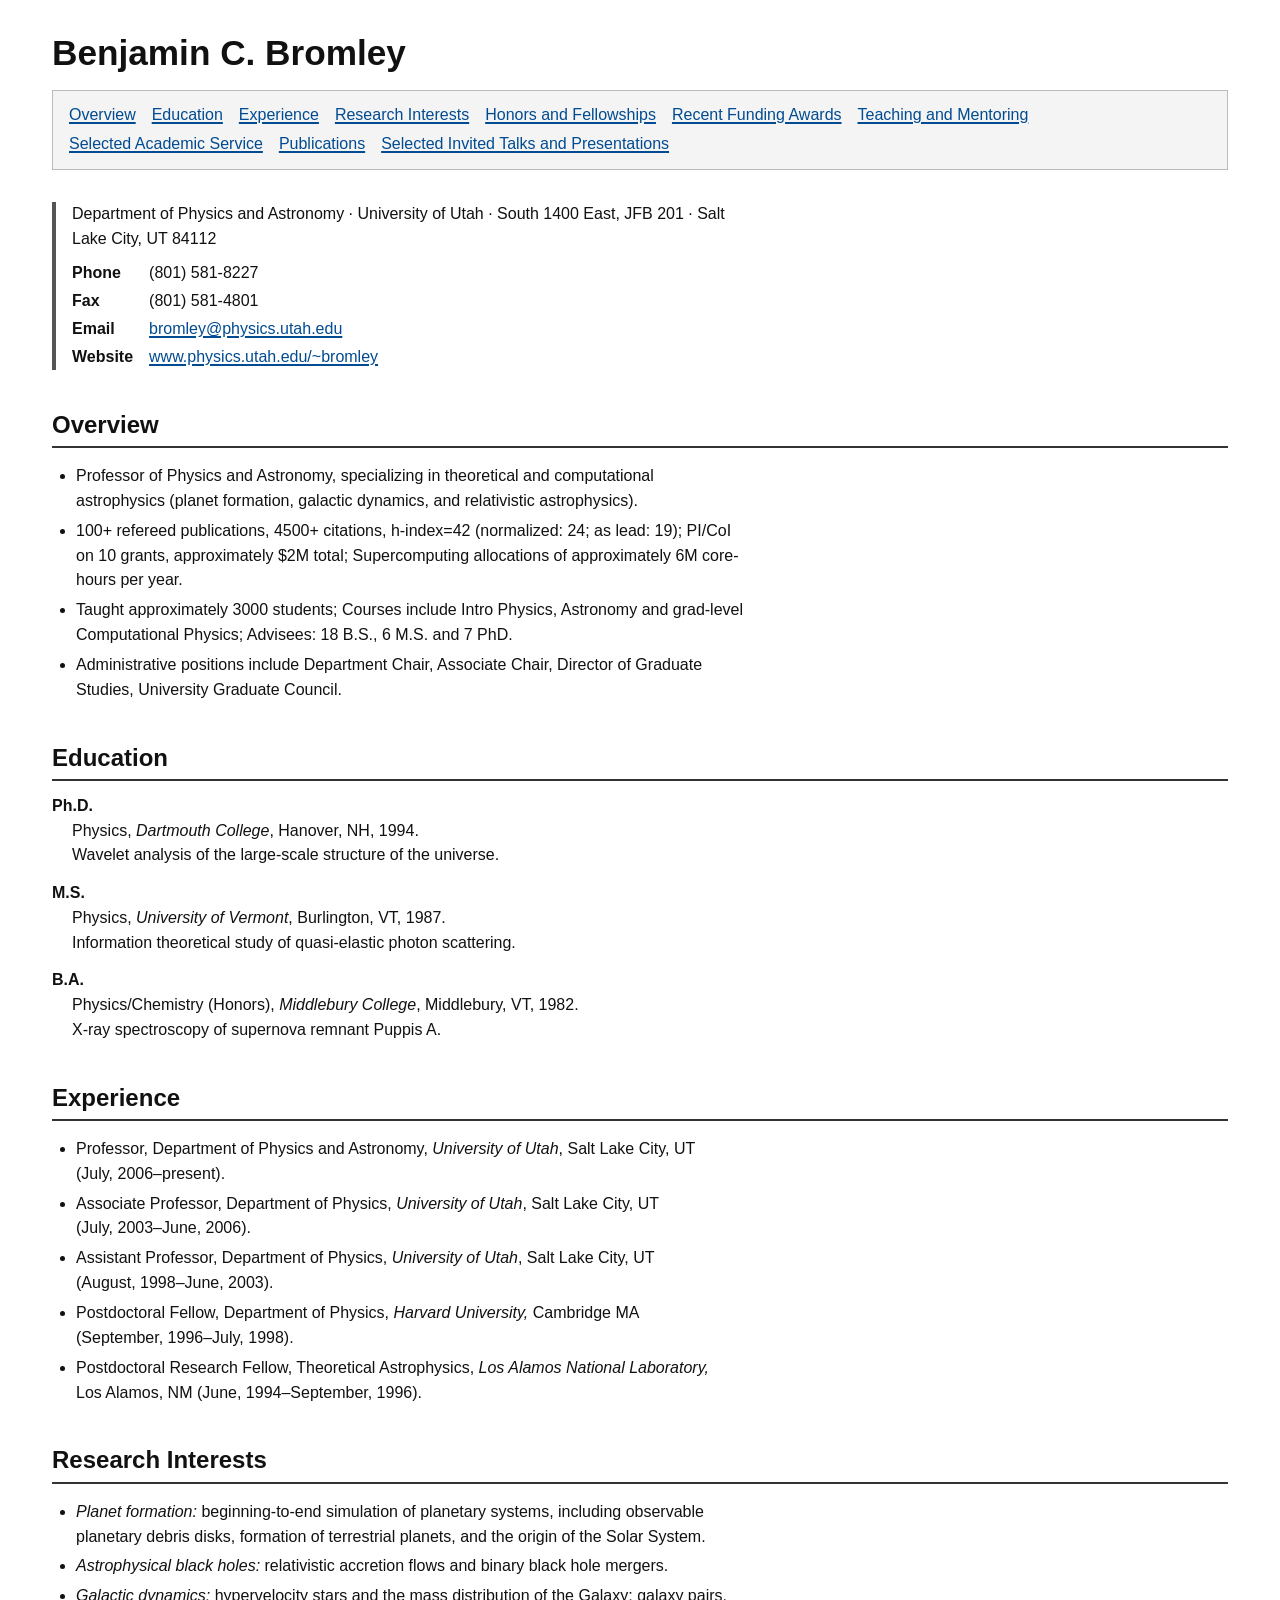
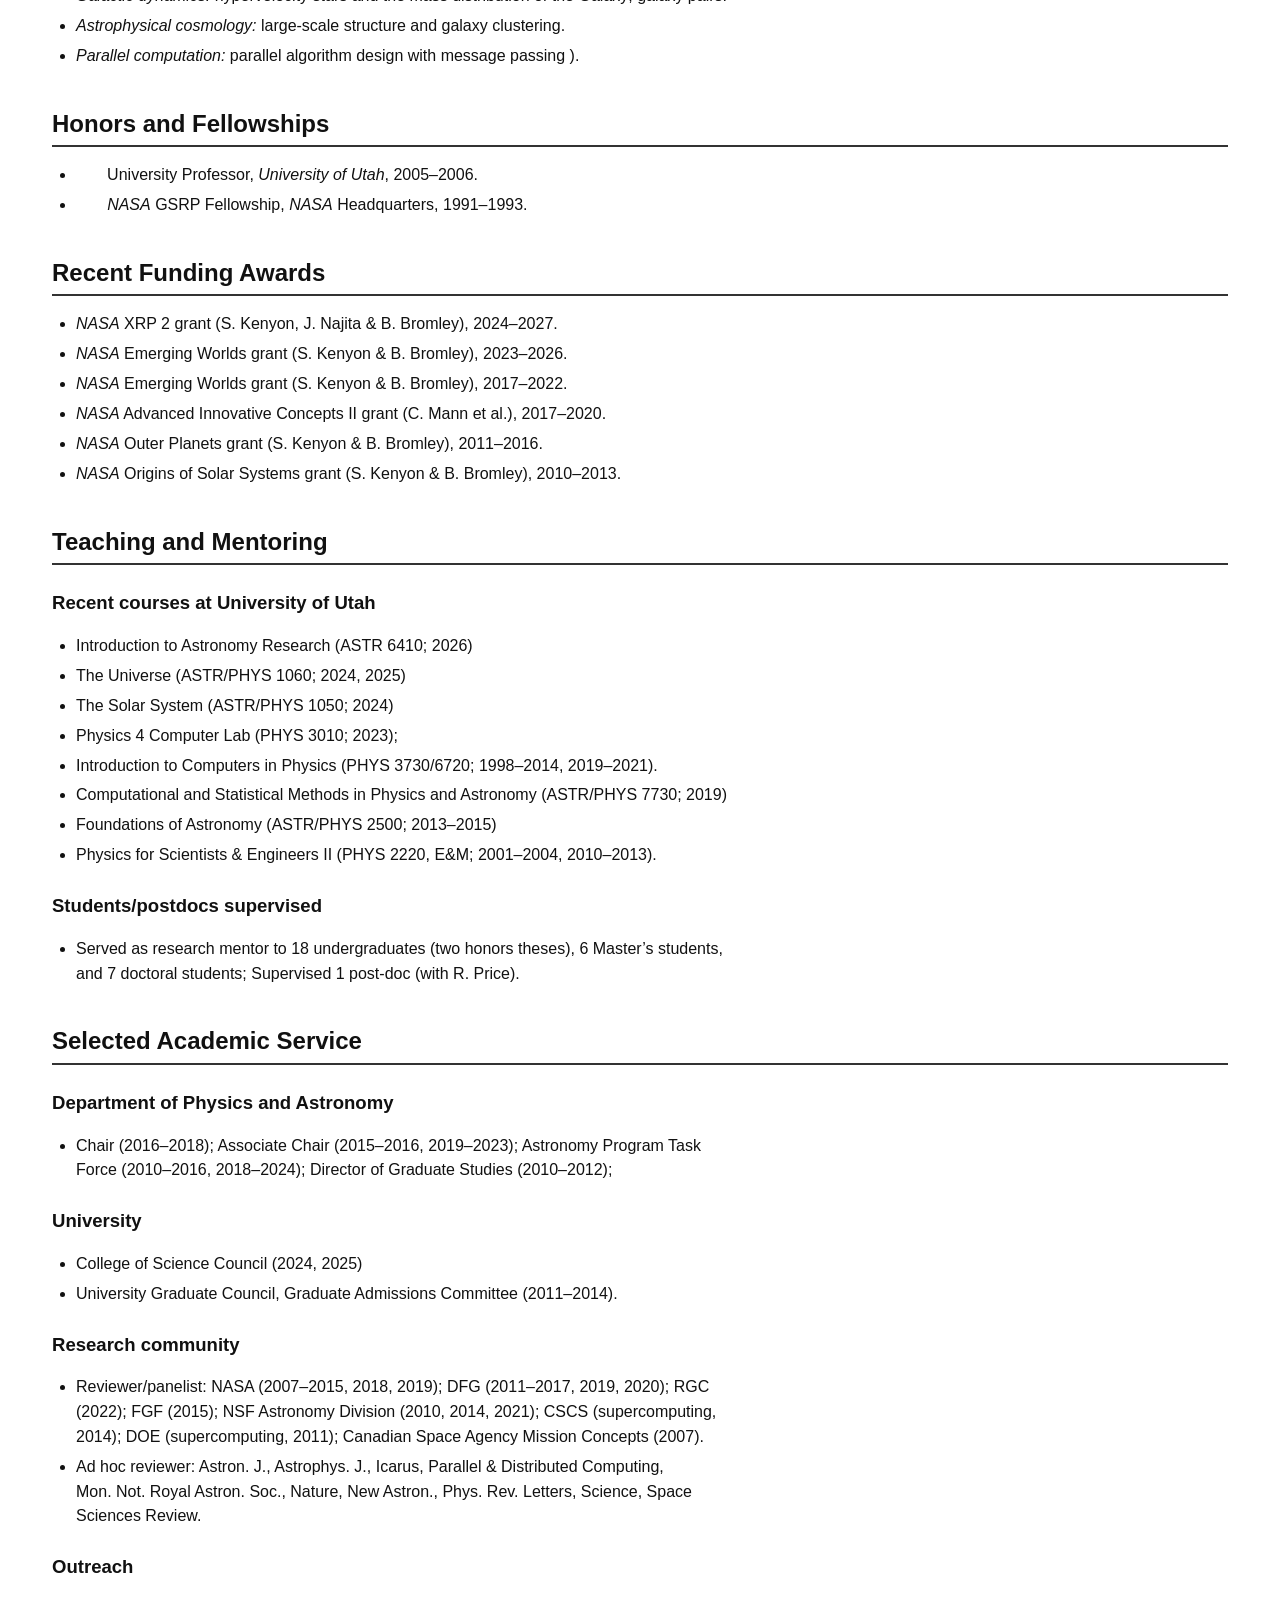
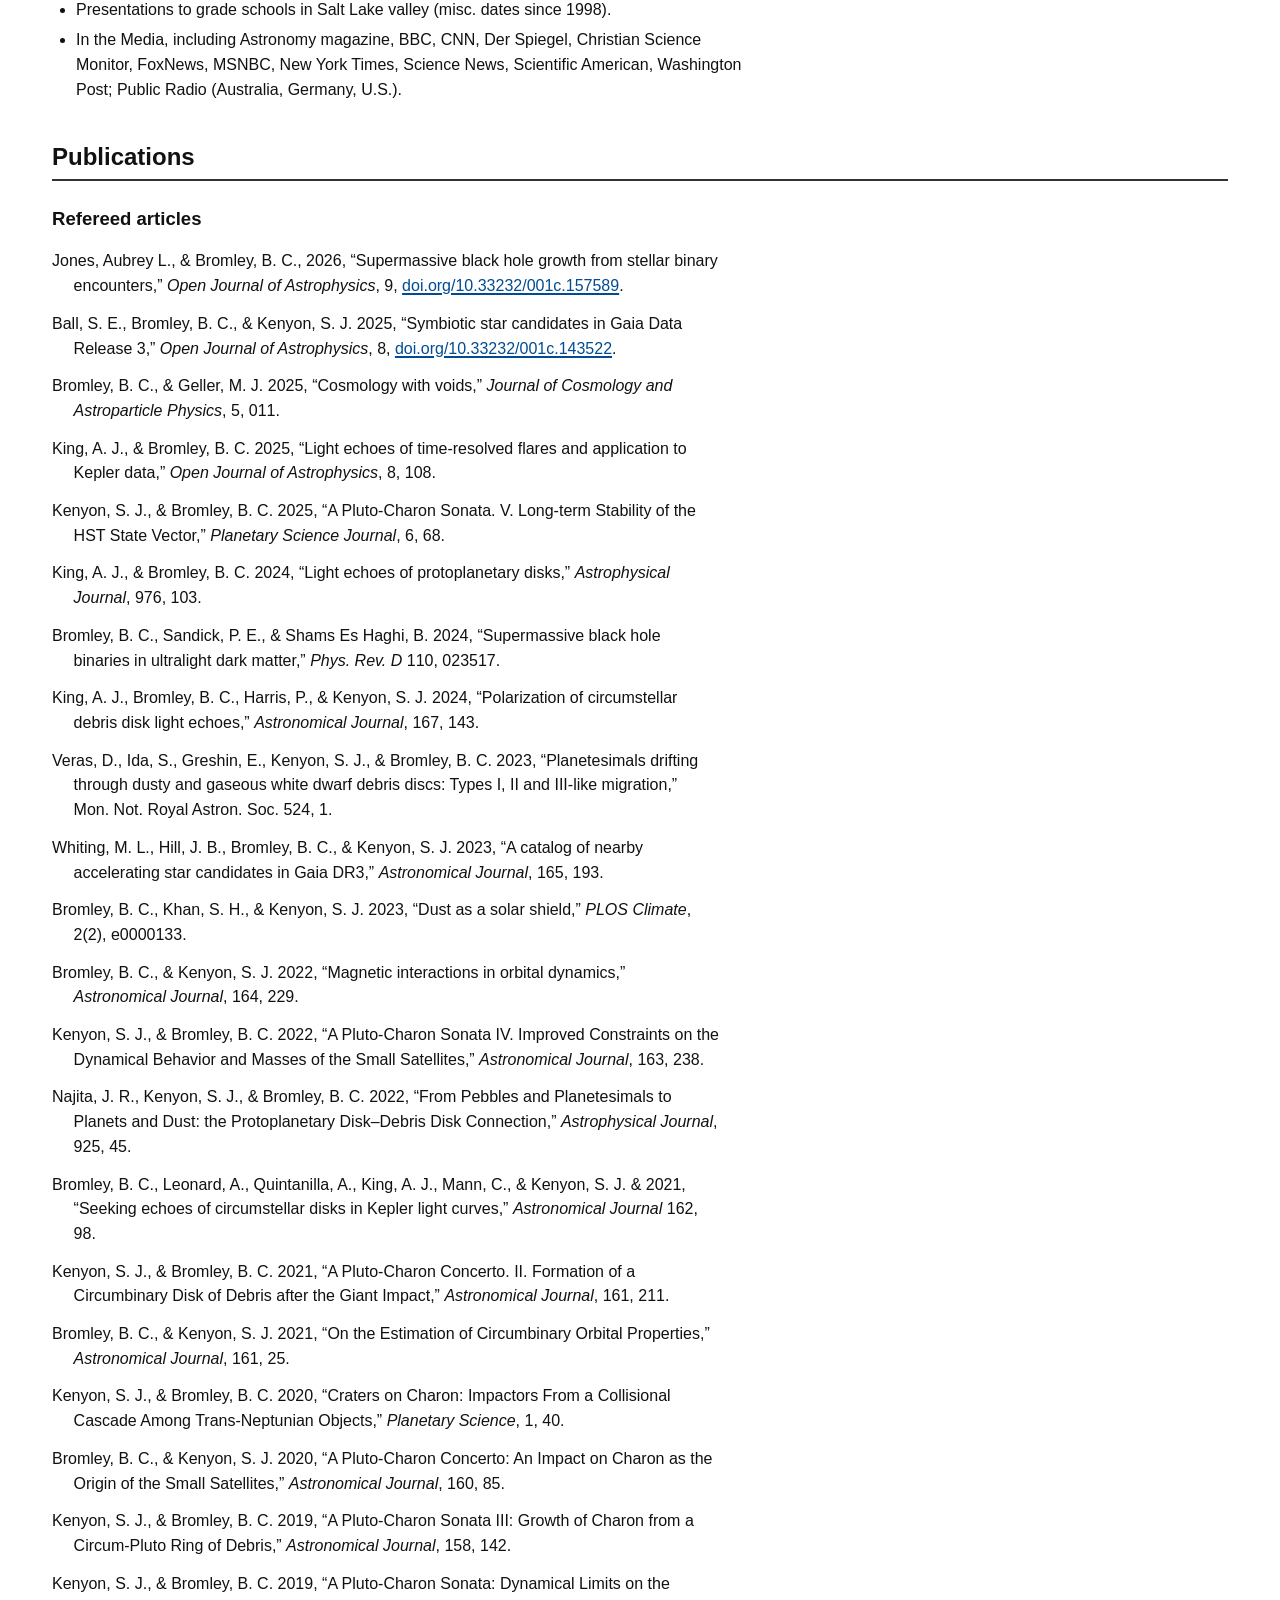
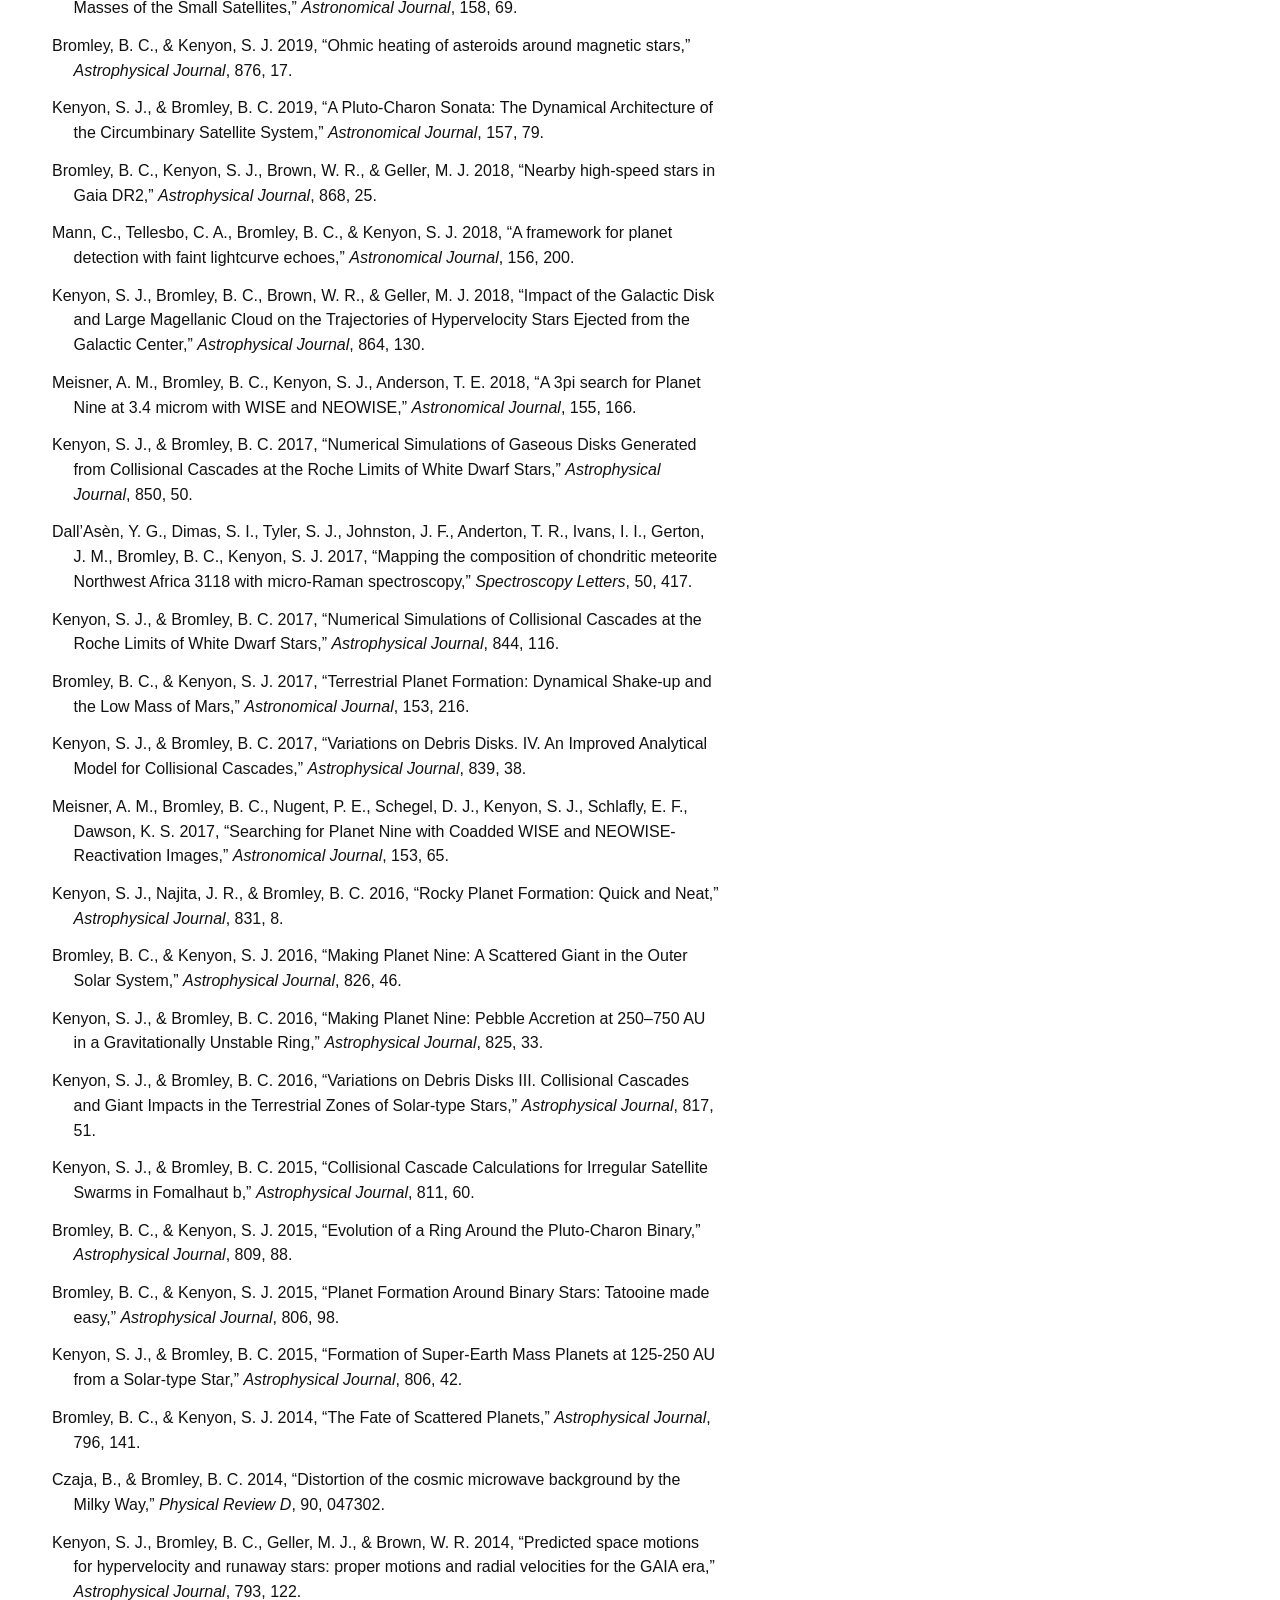
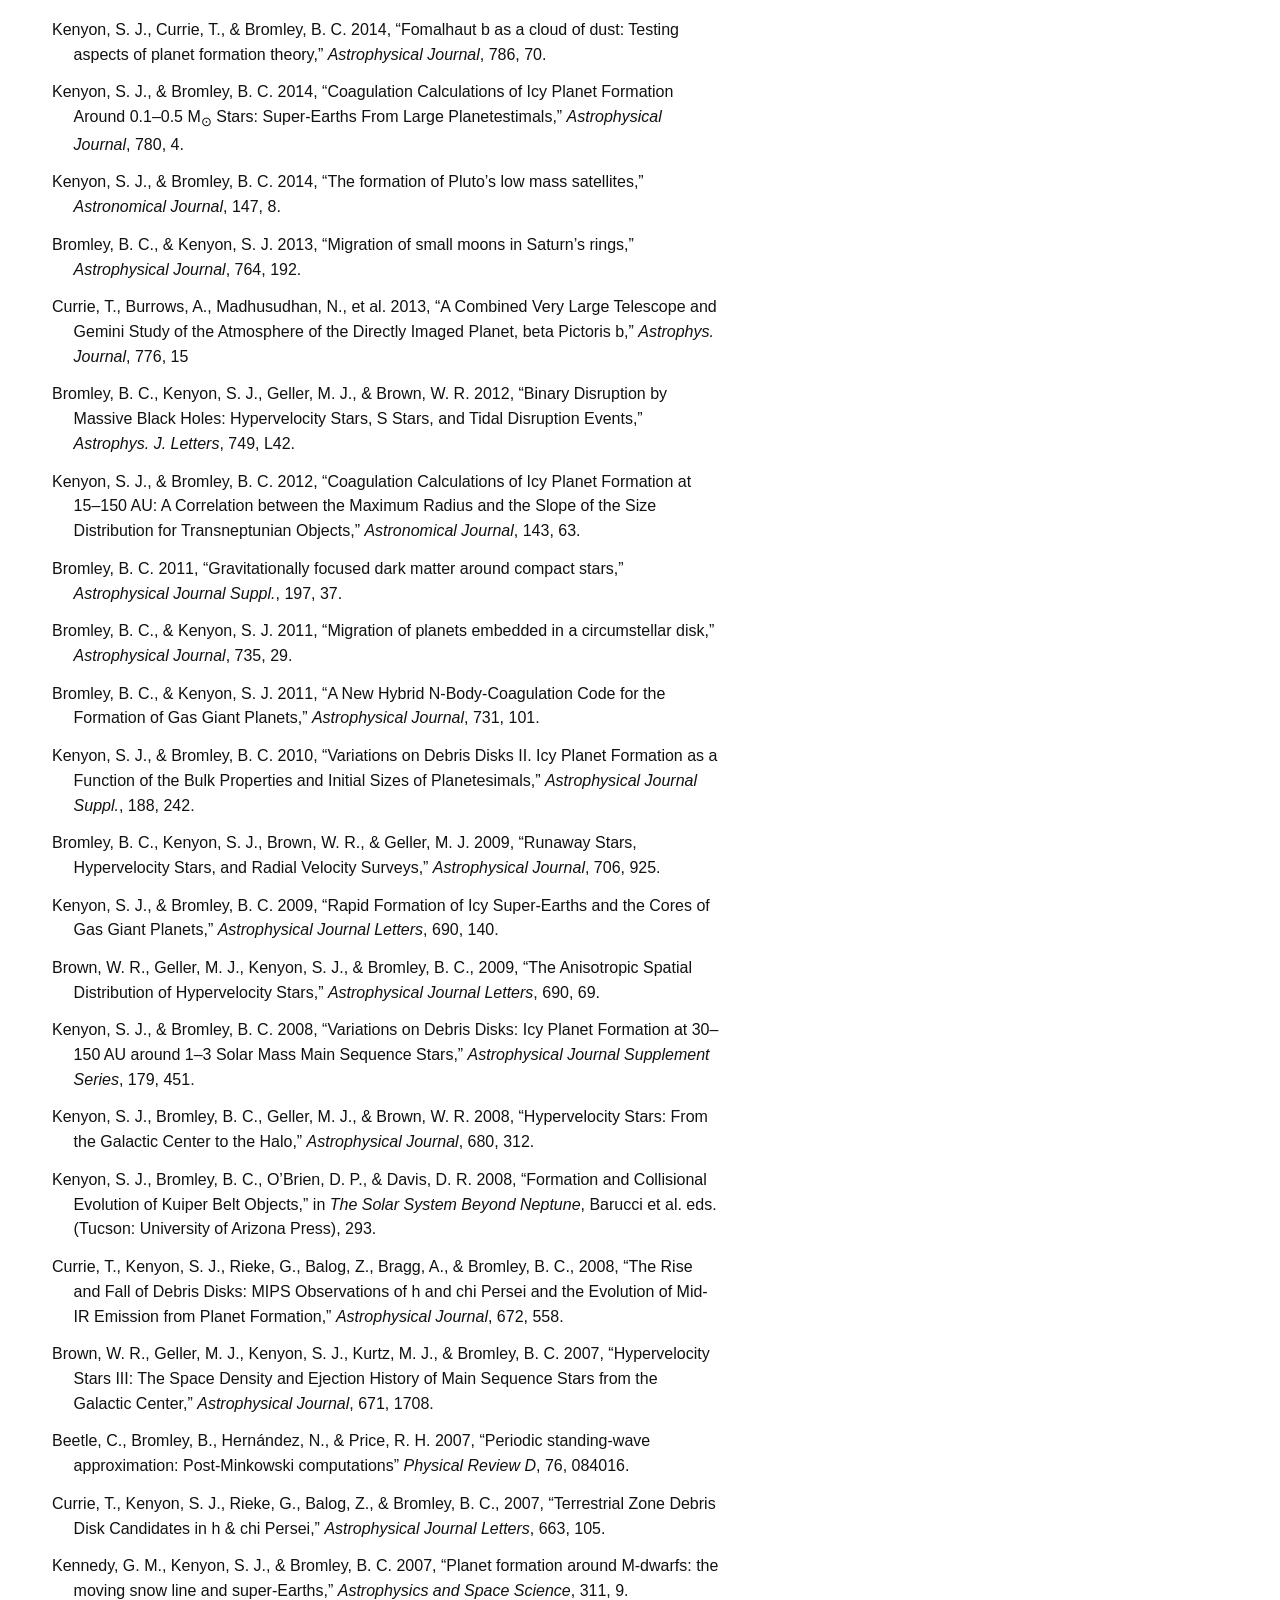
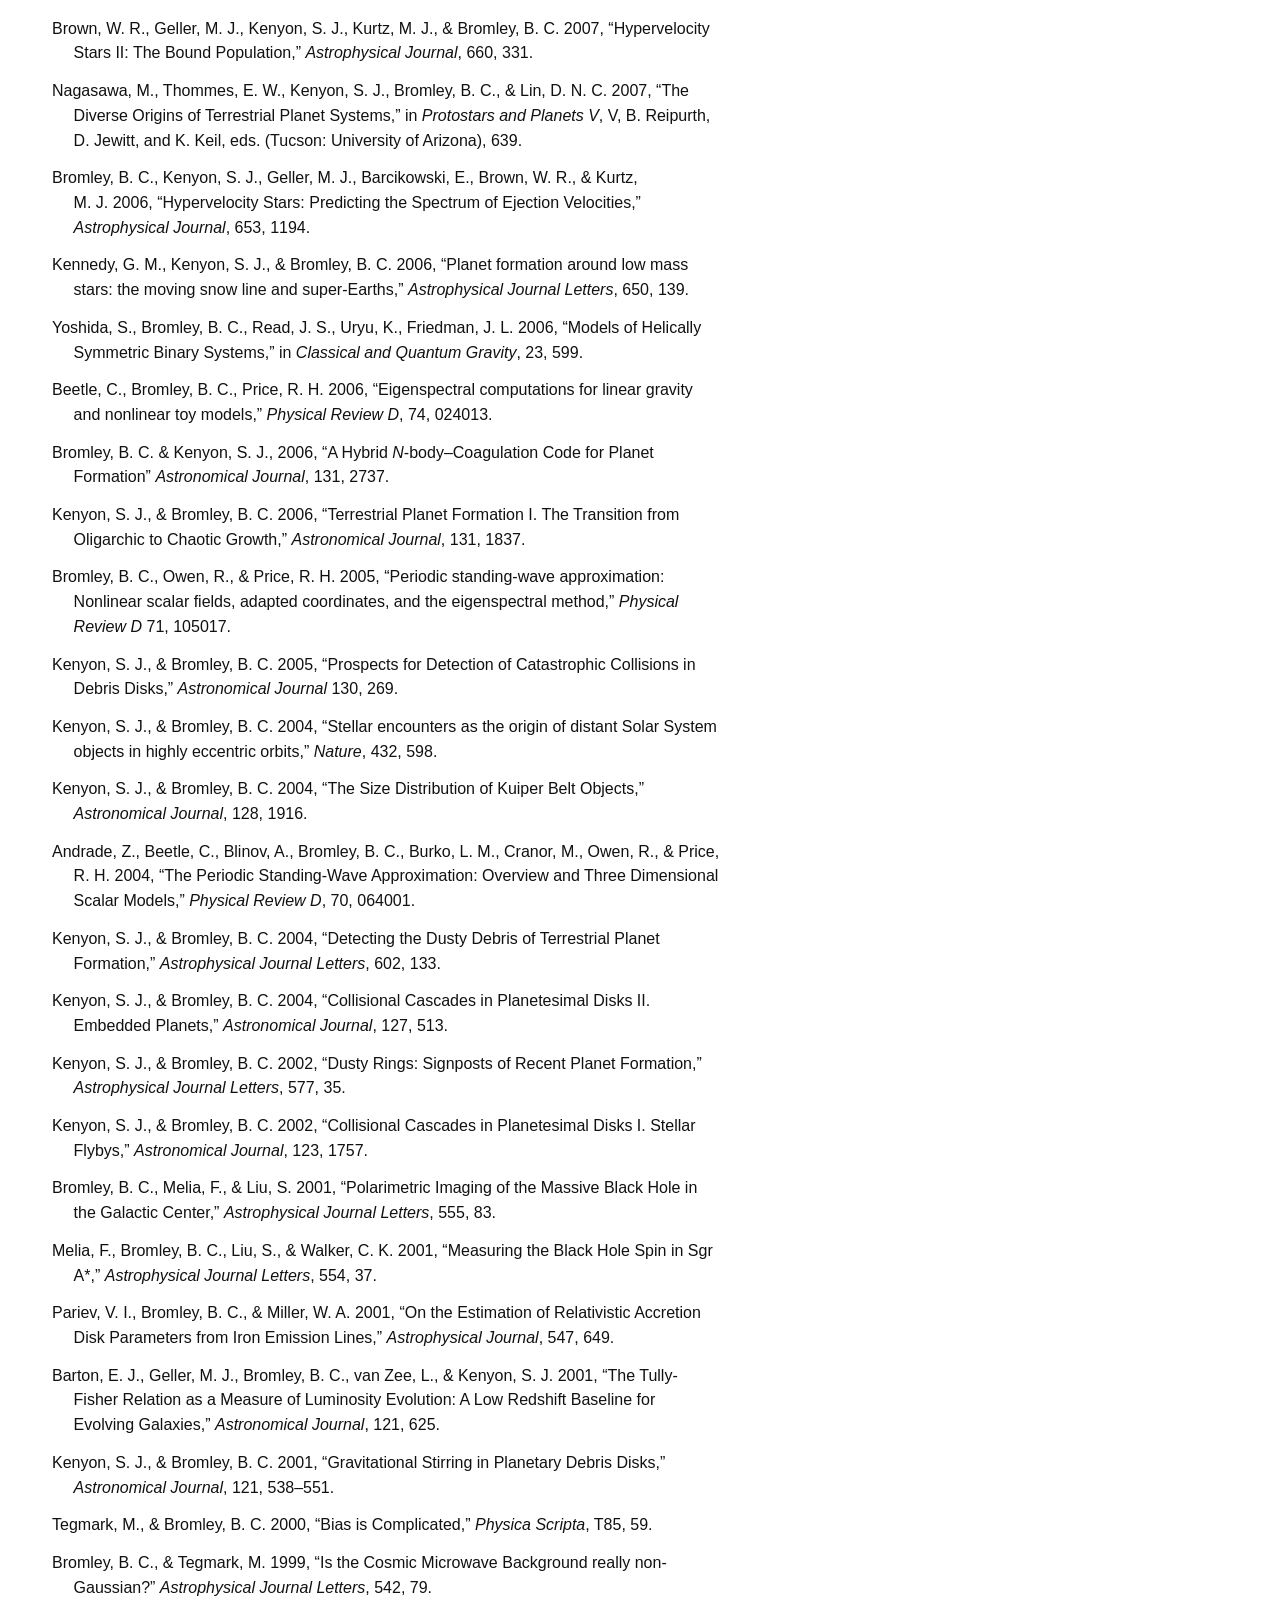
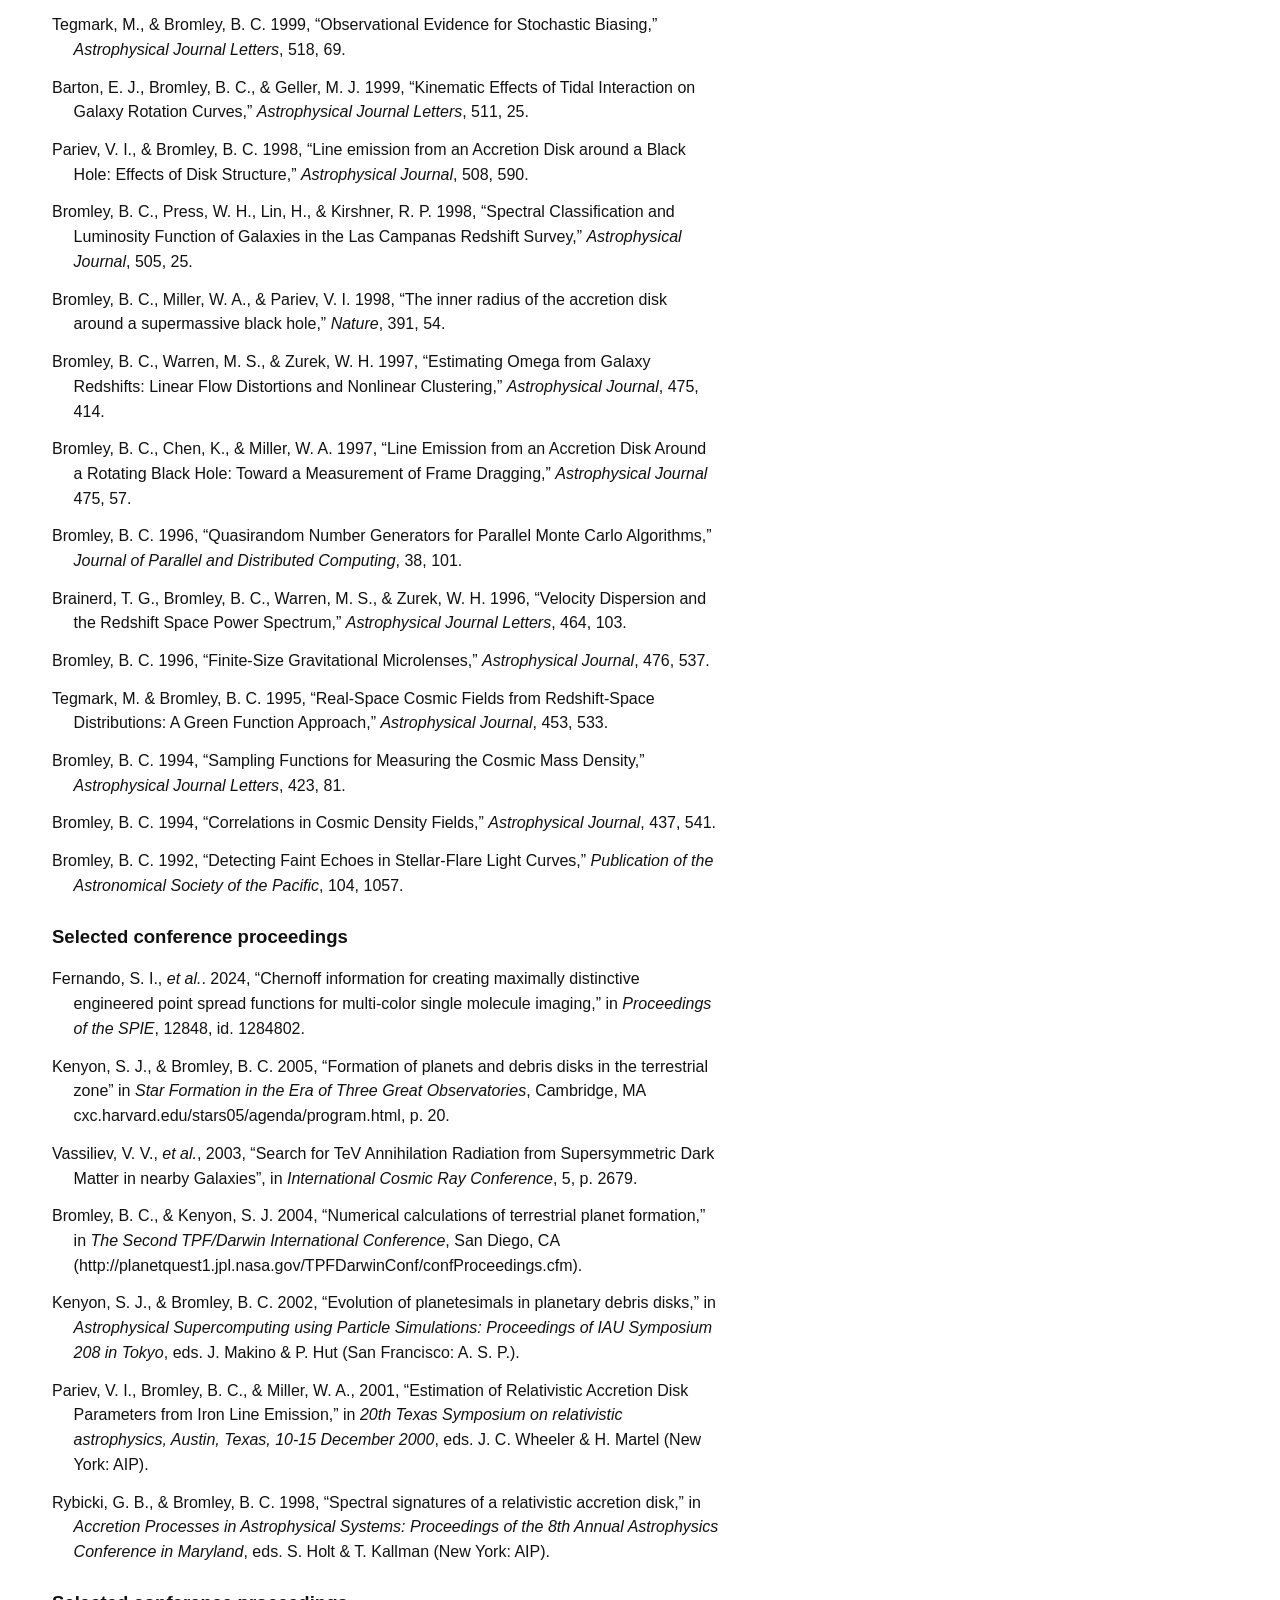
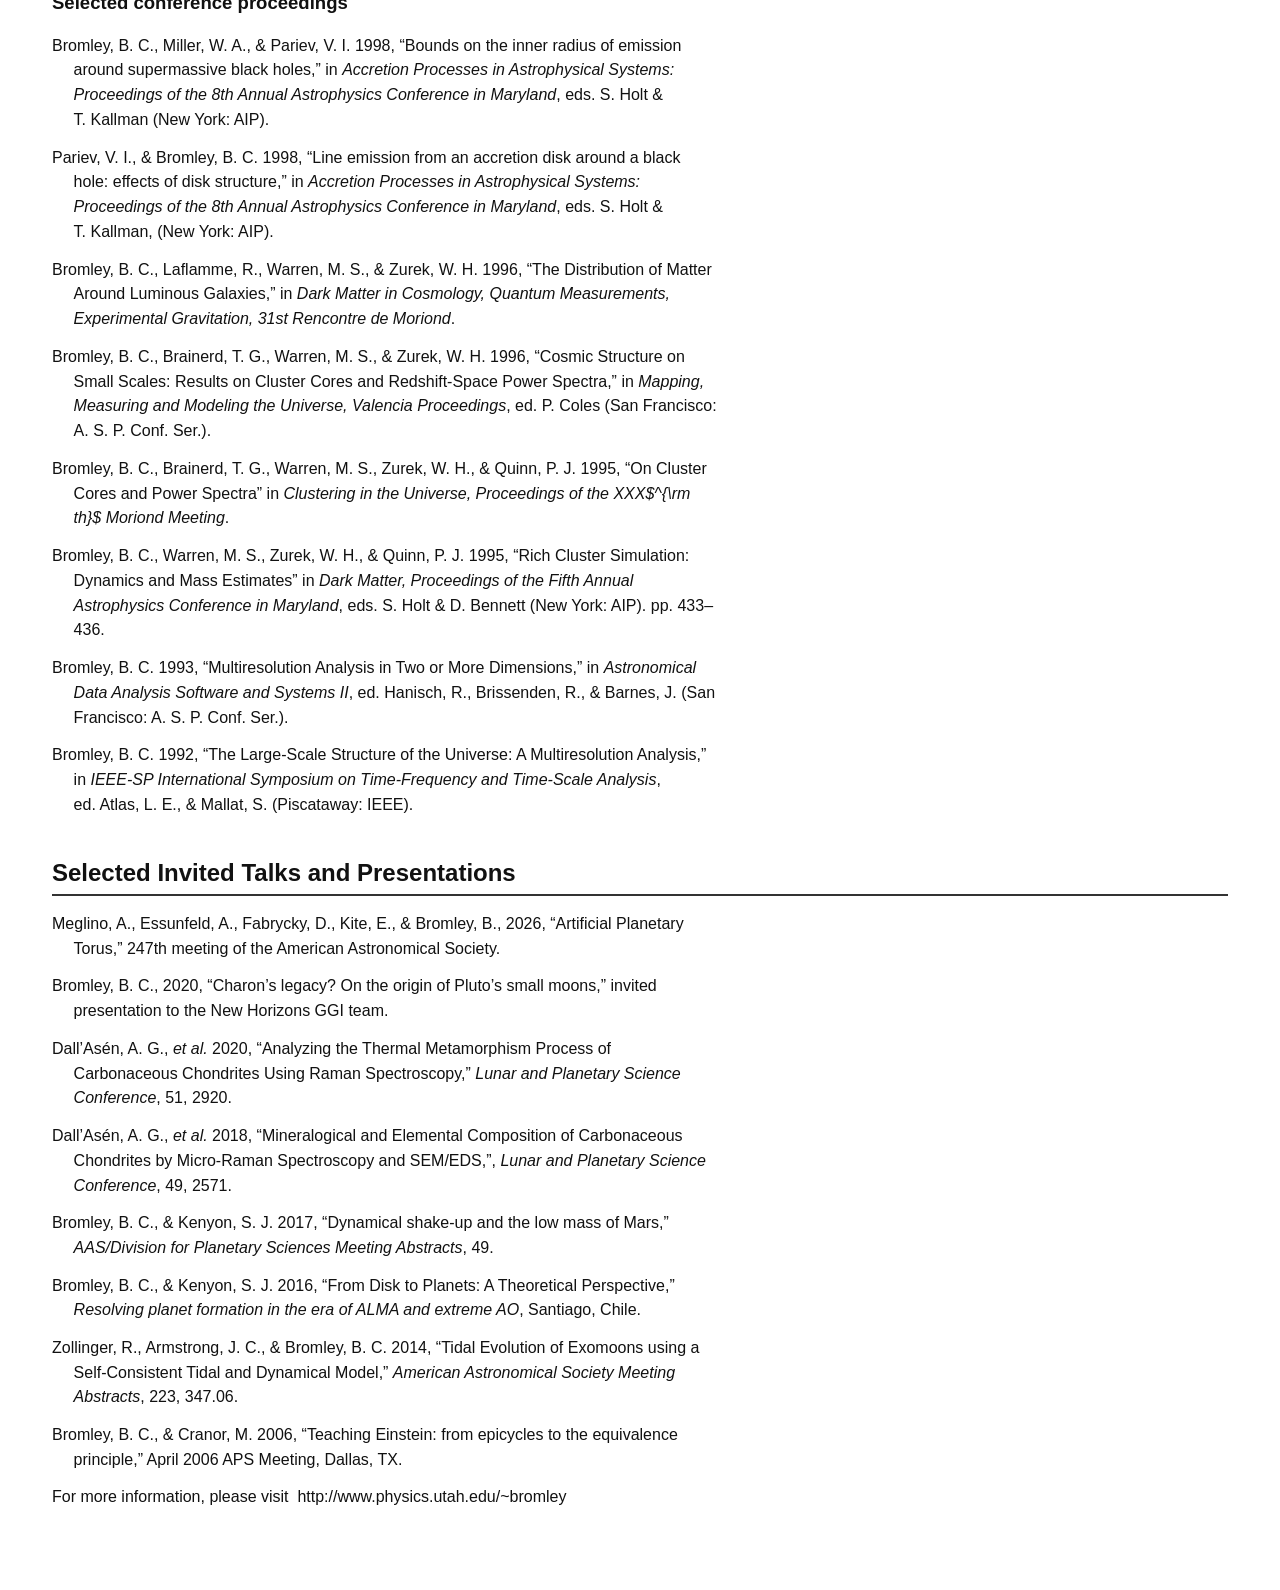
==== commit f6484fbe: "Modify h1 styles for improved accessibility Adjusted h1 font size and line height for better accessi" ====
--- a/cv26_accessible.html
+++ b/cv26_accessible.html
@@ -17,7 +17,7 @@
   line-height: 1.55;
 }
 main { max-width: 76rem; margin: 0 auto; padding: 2rem 1.25rem 4rem; }
-h1 { font-size: clamp(2rem, 5vw, 3rem); line-height: 1.15; margin: 0 0 1rem; }
+h1 { font-size: clamp(1.6rem, 3.5vw, 2.2rem); line-height: 1.2; margin: 0 0 1rem; }
 h2 { font-size: 1.5rem; margin: 2.25rem 0 .75rem; border-bottom: 2px solid #333; padding-bottom: .2rem; }
 h3 { font-size: 1.16rem; margin: 1.5rem 0 .6rem; }
 p, li, dd { max-width: 75ch; }
@@ -58,189 +58,6 @@
 }
 </style></head>
 <body><a class="skip-link" href="#main-content">Skip to main content</a>
-
-
-
-
-
-
-
-
-
-
-
-
-
-
-
-
-
-
-
-
-
-
-
-
-
-
-
-
-
-
-
-
-
-
-
-
-
-
-
-
-
-
-
-
-
-
-
-
-
-
-
-
-
-
-
-
-
-
-
-
-
-
-
-
-
-
-
-
-
-
-
-
-
-
-
-
-
-
-
-
-
-
-
-
-
-
-
-
-
-
-
-
-
-
-
-
-
-
-
-
-
-
-
-
-
-
-
-
-
-
-
-
-
-
-
-
-
-
-
-
-
-
-
-
-
-
-
-
-
-
-
-
-
-
-
-
-
-
-
-
-
-
-
-
-
-
-
-
-
-
-
-
-
-
-
-
-
-
-
-
-
-
-
-
-
-
-
-
-
-
-
-
-
-
-
-
-
-
-
-
-
-
-
 
 <main id="main-content"><h1>Benjamin C. Bromley</h1><nav aria-label="Curriculum vitae sections" class="toc"><ul><li><a href="#overview">Overview</a></li><li><a href="#education">Education</a></li><li><a href="#experience">Experience</a></li><li><a href="#research-interests">Research Interests</a></li><li><a href="#honors-and-fellowships">Honors and Fellowships</a></li><li><a href="#recent-funding-awards">Recent Funding Awards</a></li><li><a href="#teaching-and-mentoring">Teaching and Mentoring</a></li><li><a href="#selected-academic-service">Selected Academic Service</a></li><li><a href="#publications">Publications</a></li><li><a href="#selected-invited-talks-and-presentations">Selected Invited Talks and Presentations</a></li></ul></nav><address class="contact"><p>Department of Physics and Astronomy · University of Utah · South 1400 East, JFB 201 · Salt Lake City, UT 84112</p><dl><dt>Phone</dt><dd>(801) 581-8227</dd><dt>Fax</dt><dd>(801) 581-4801</dd><dt>Email</dt><dd><a href="mailto:bromley@physics.utah.edu">bromley@physics.utah.edu</a></dd><dt>Website</dt><dd><a href="https://www.physics.utah.edu/~bromley">www.physics.utah.edu/~bromley</a></dd></dl></address><h2 id="overview">Overview</h2><ul><li><span class="math inline"></span> Professor of Physics and
 Astronomy, specializing in theoretical and computational astrophysics
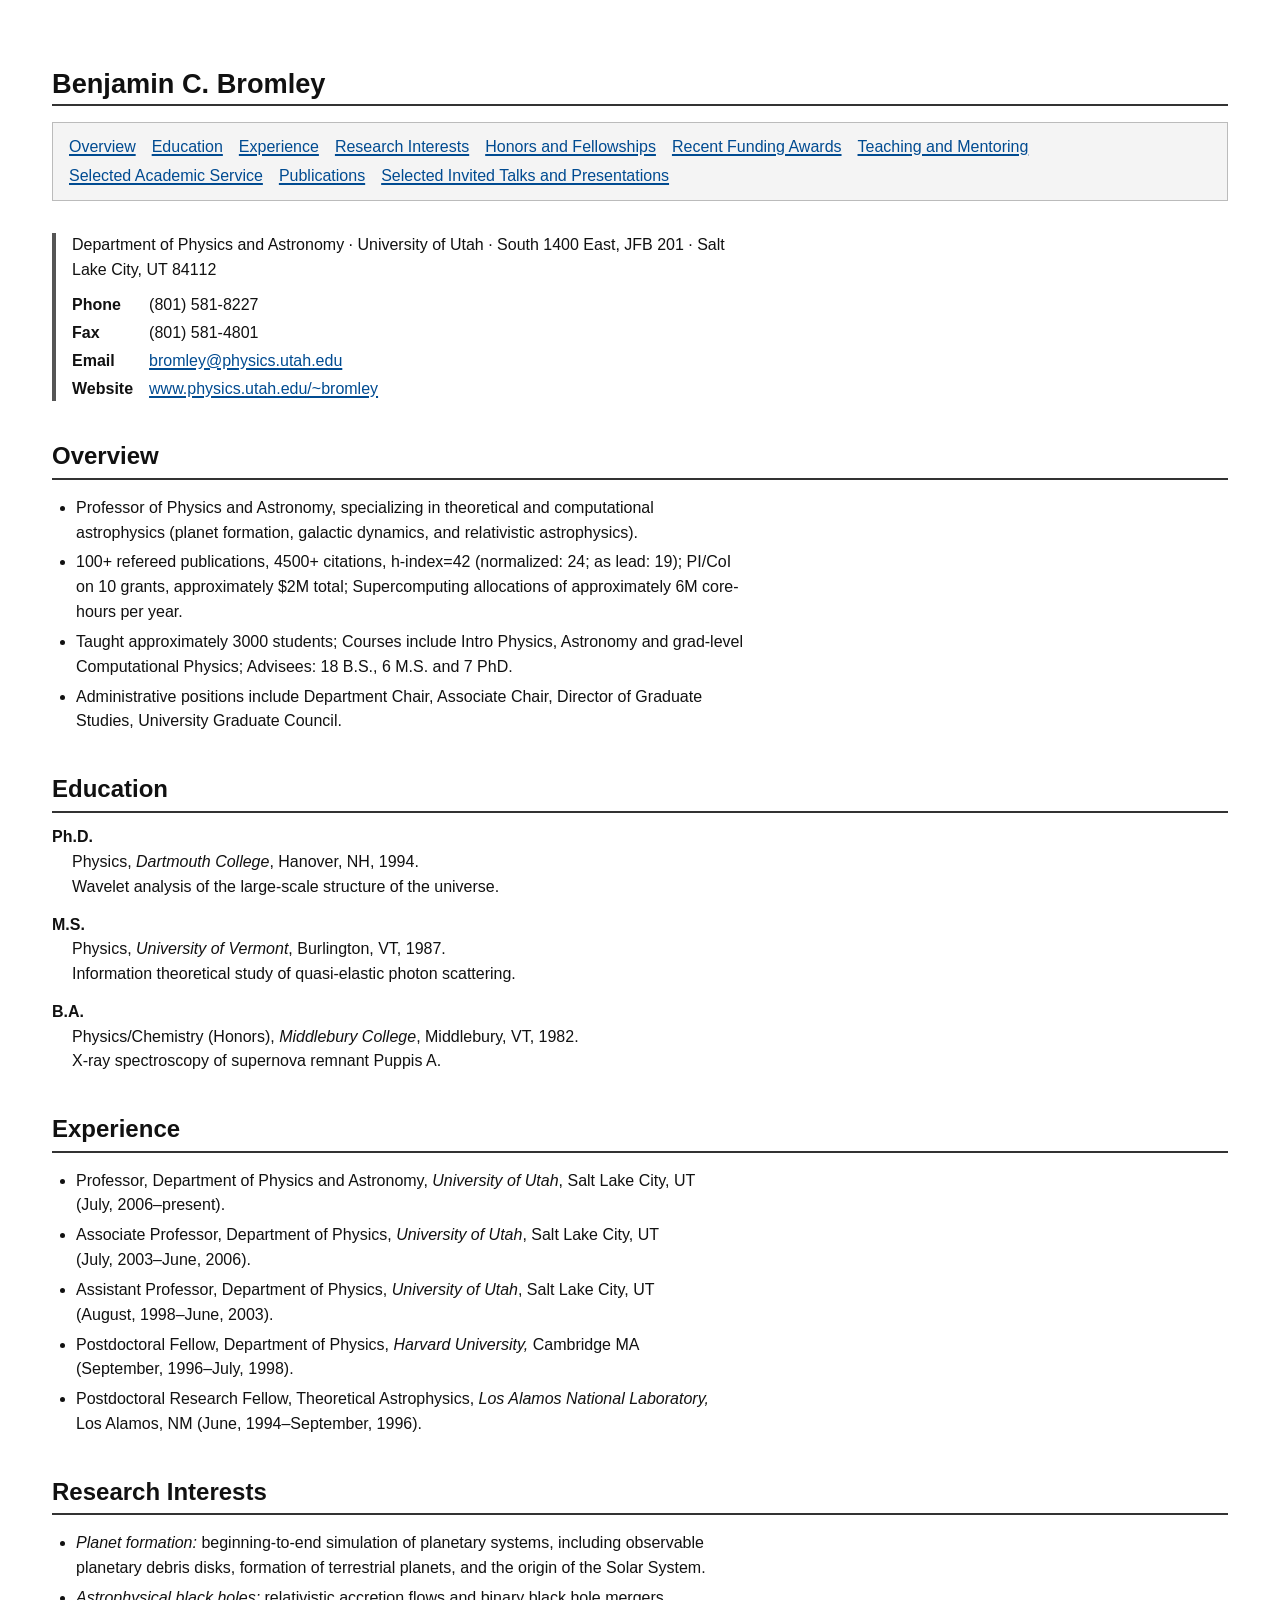
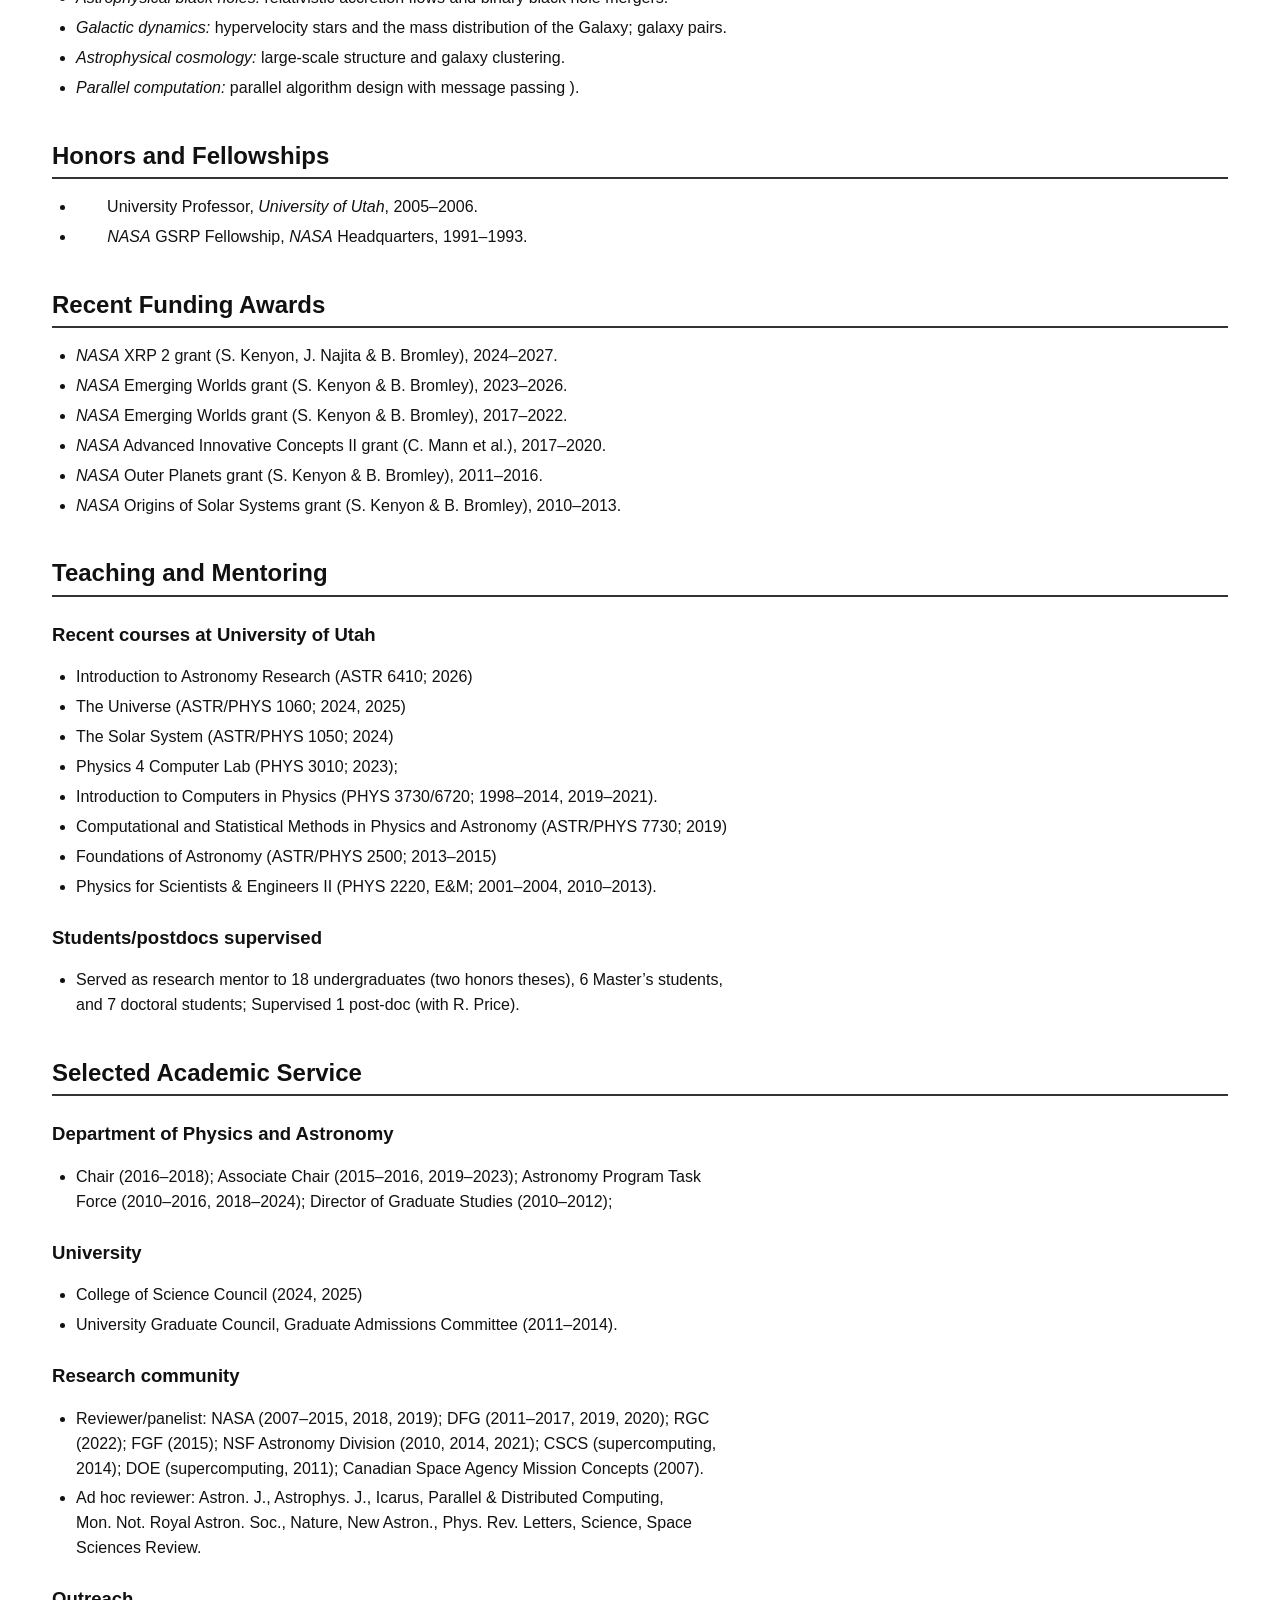
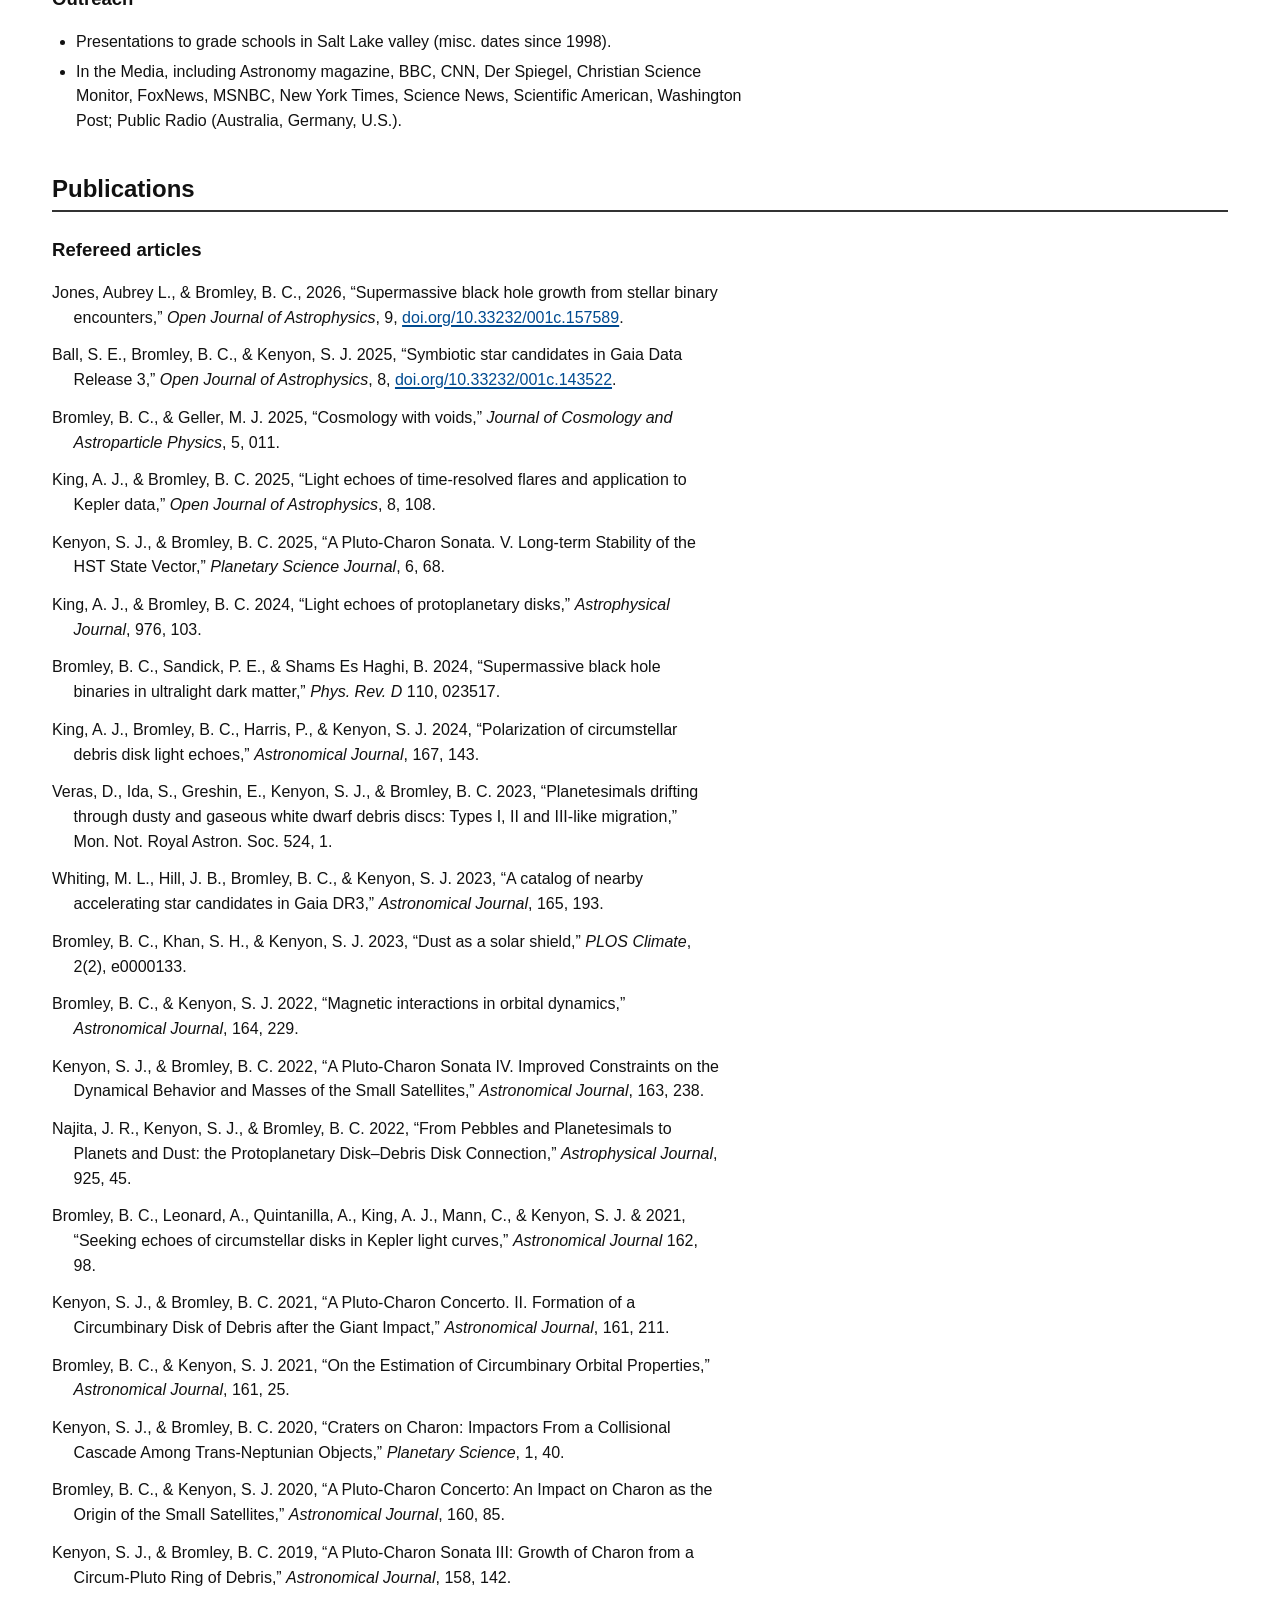
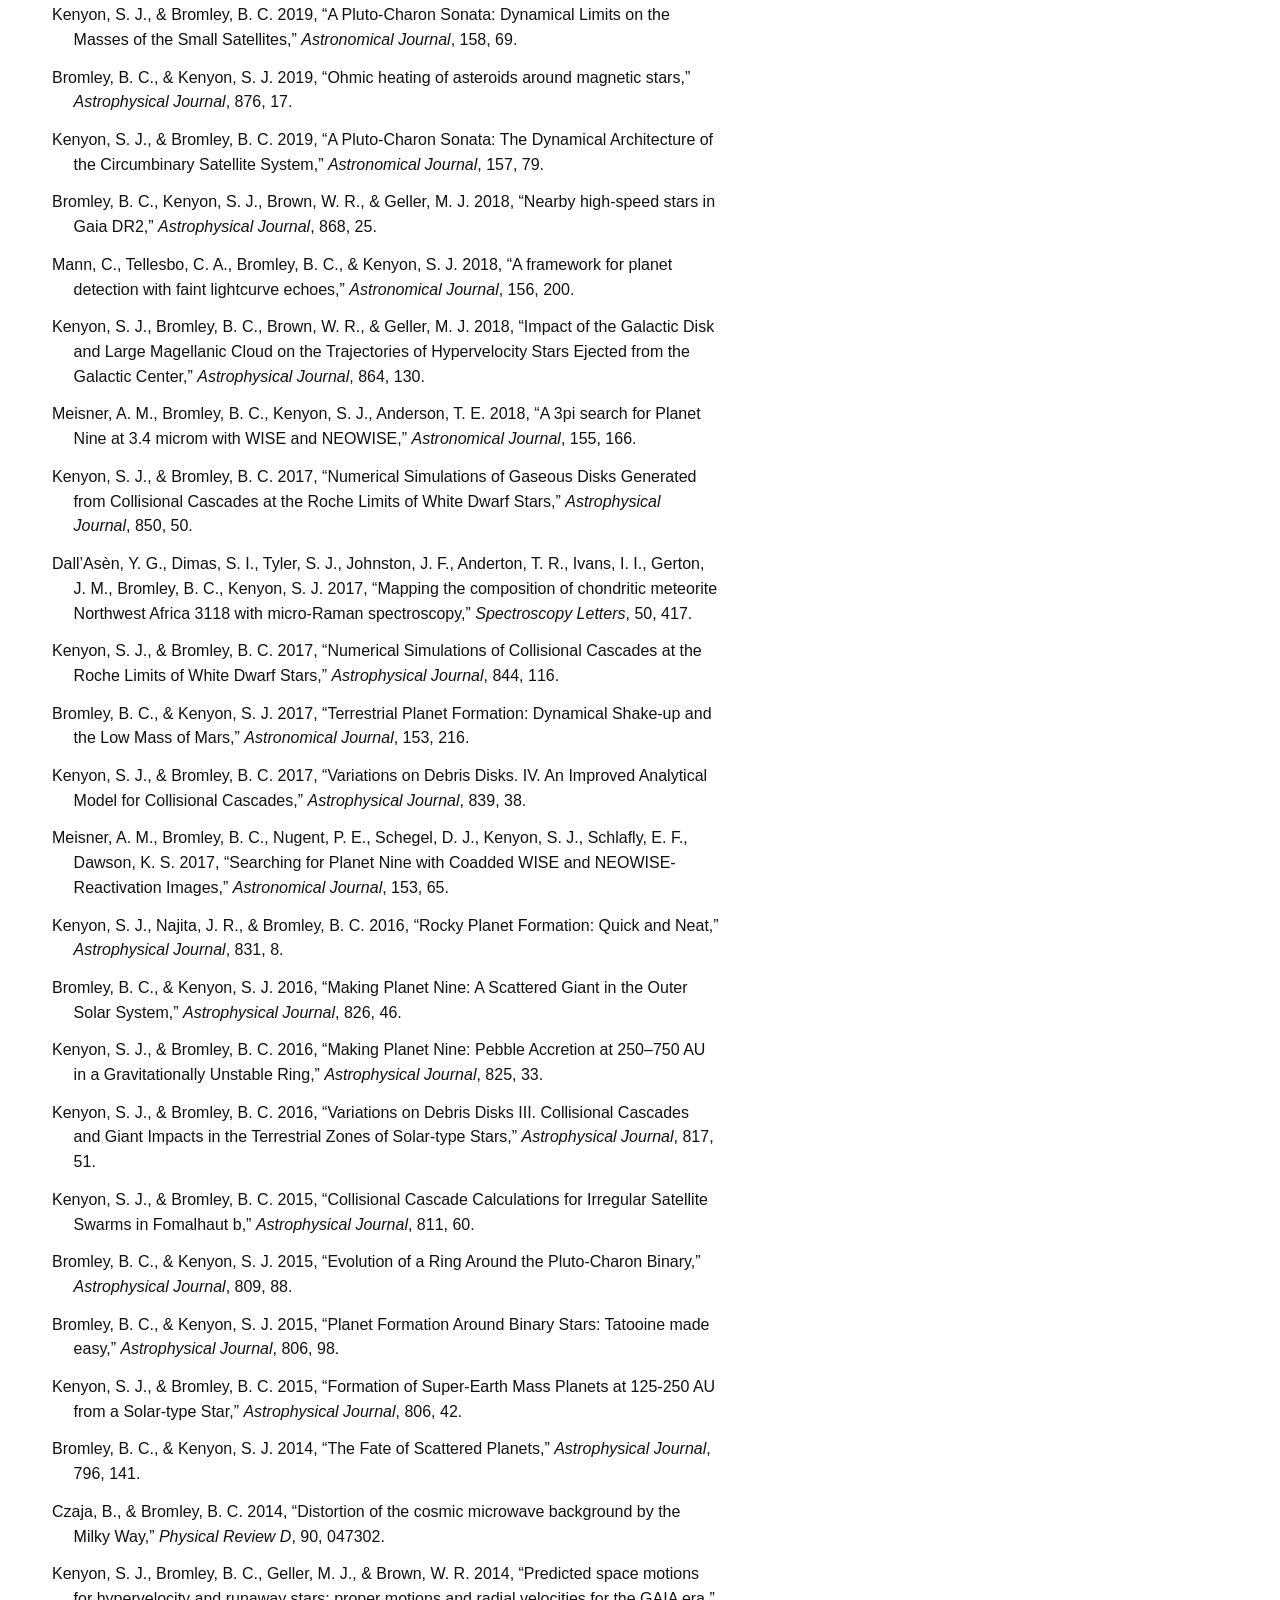
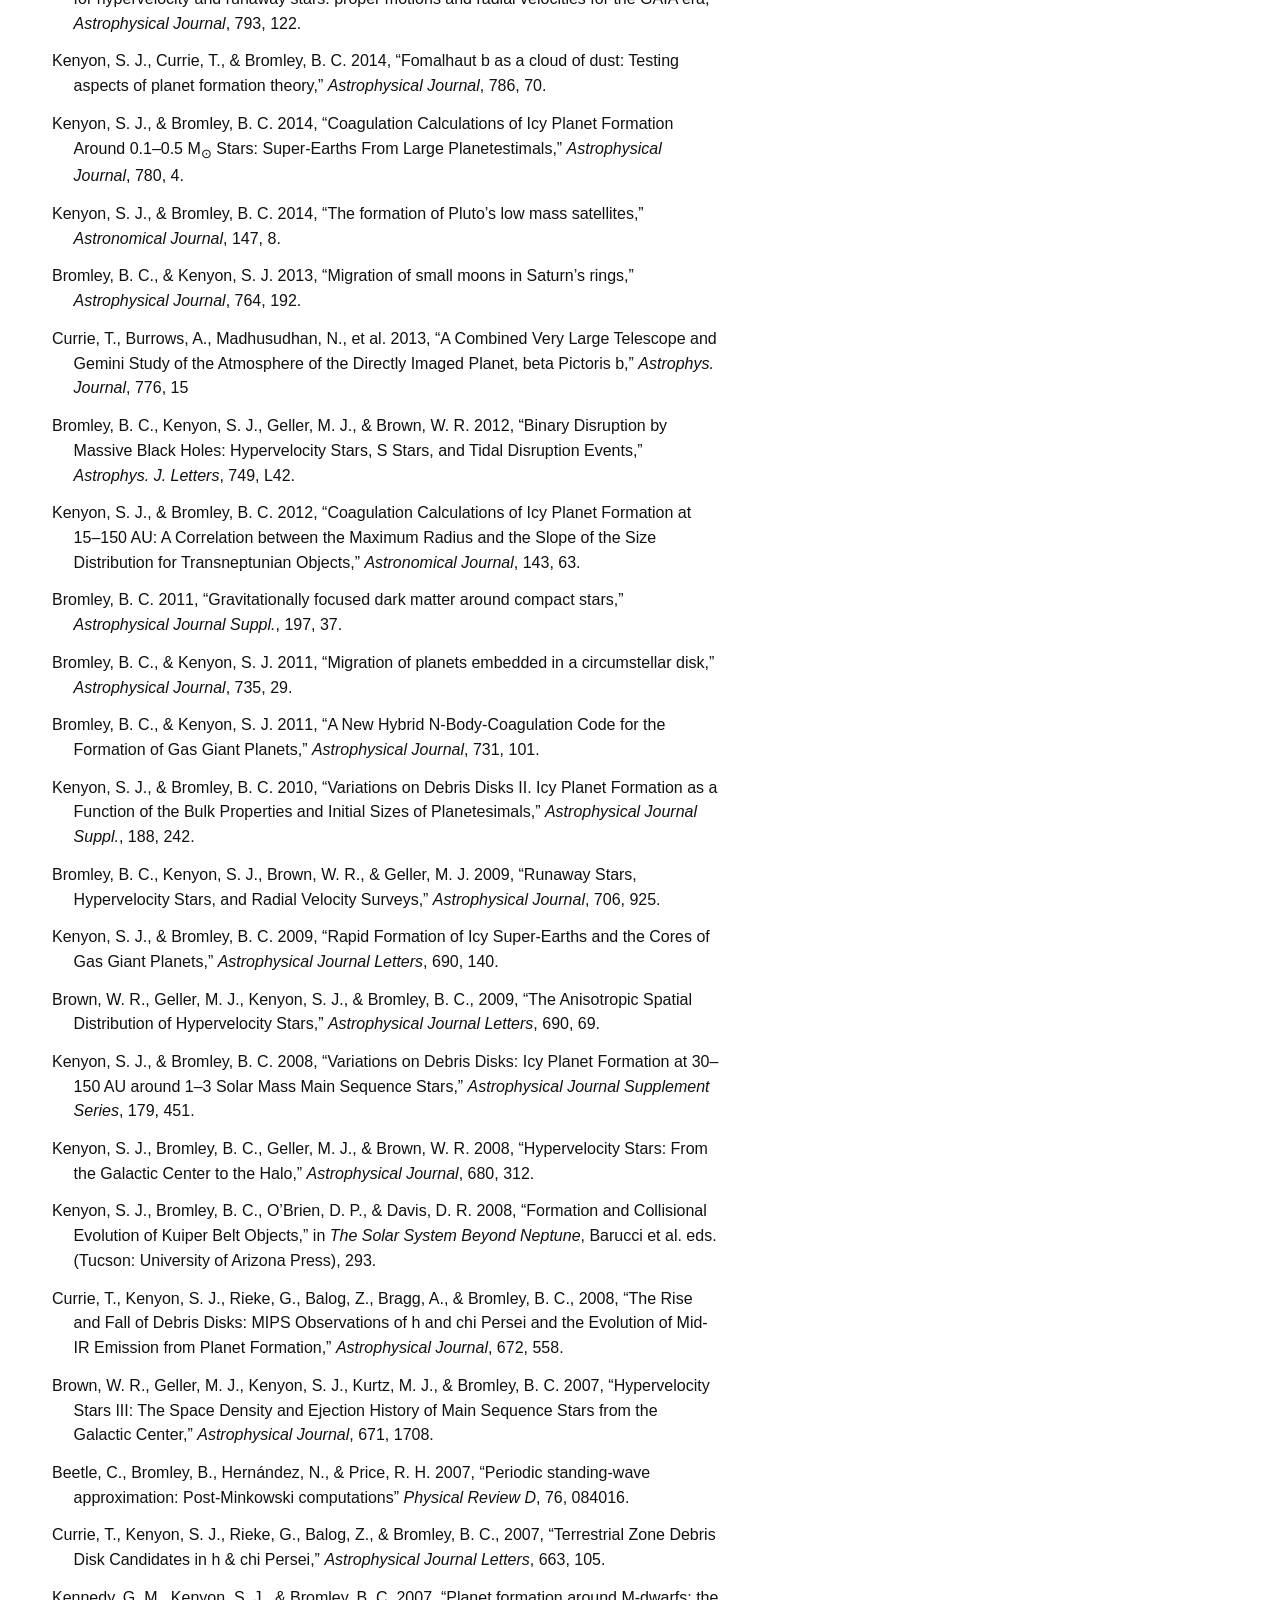
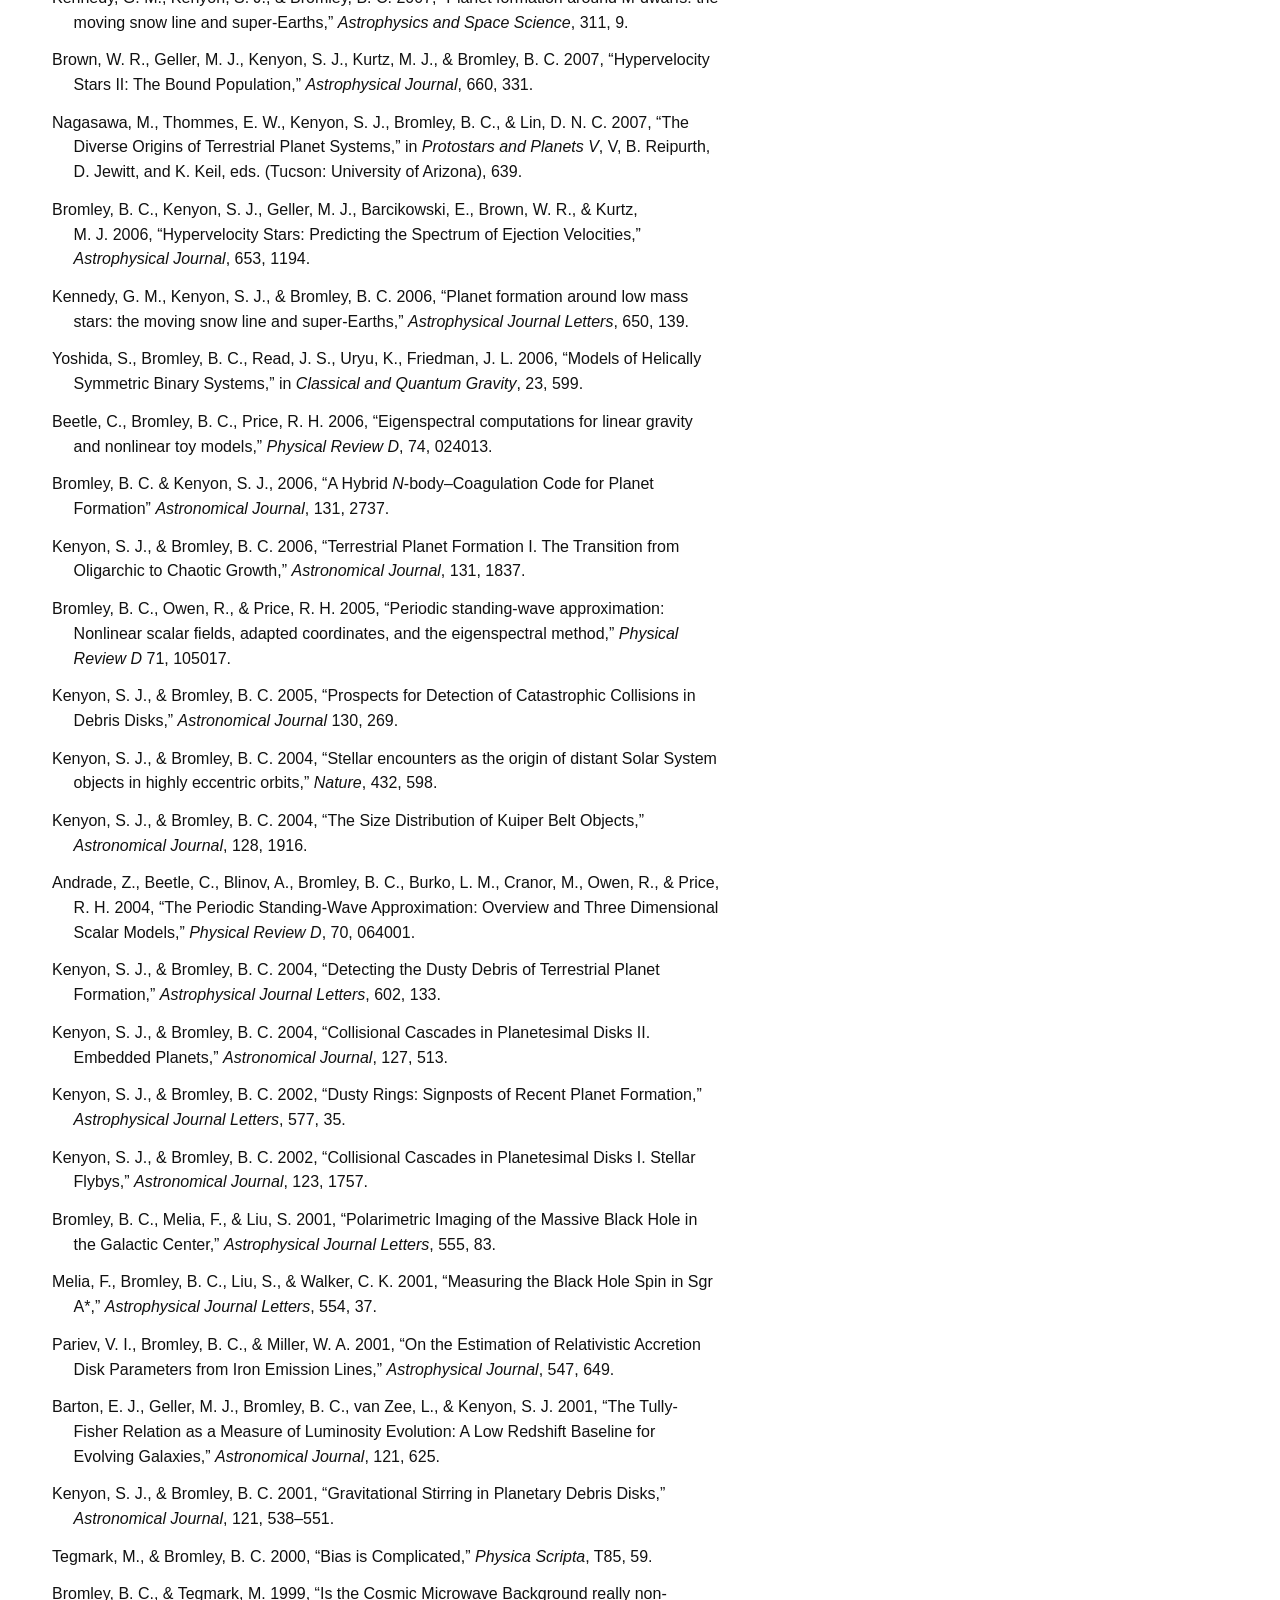
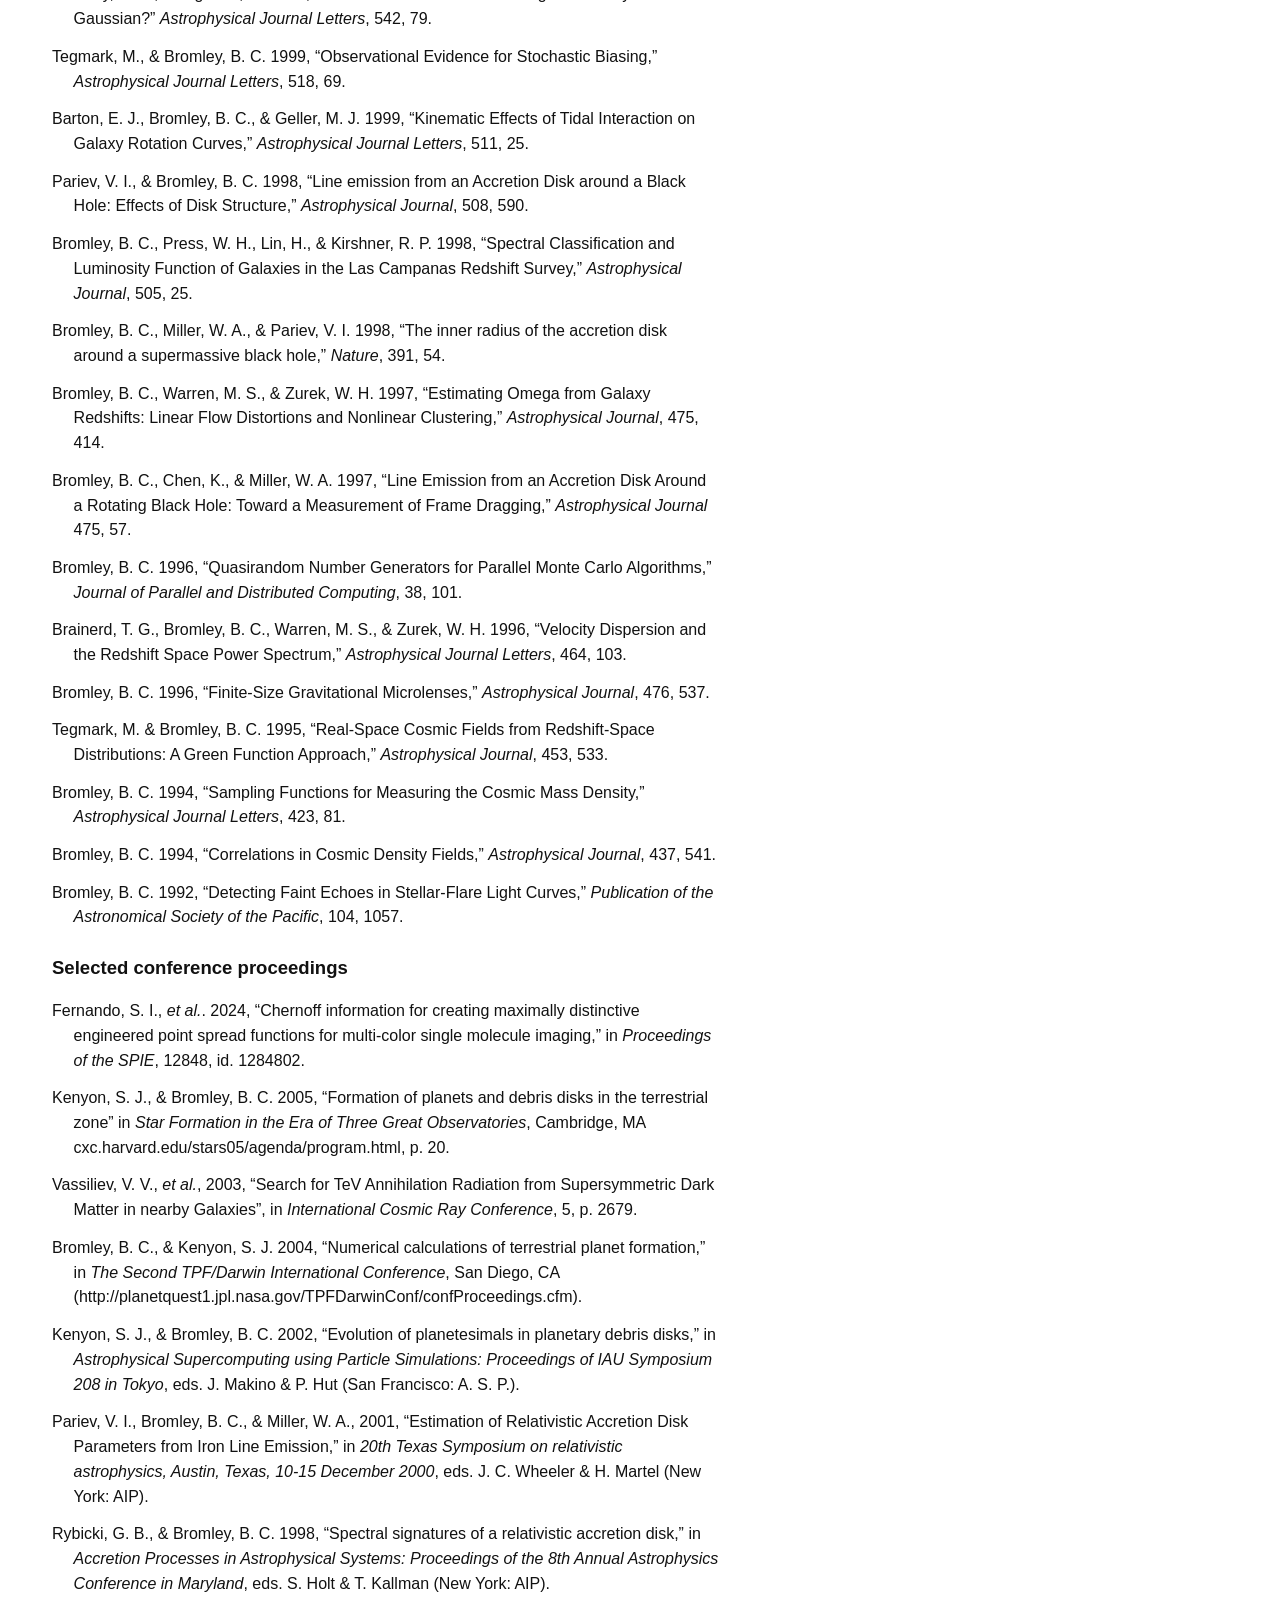
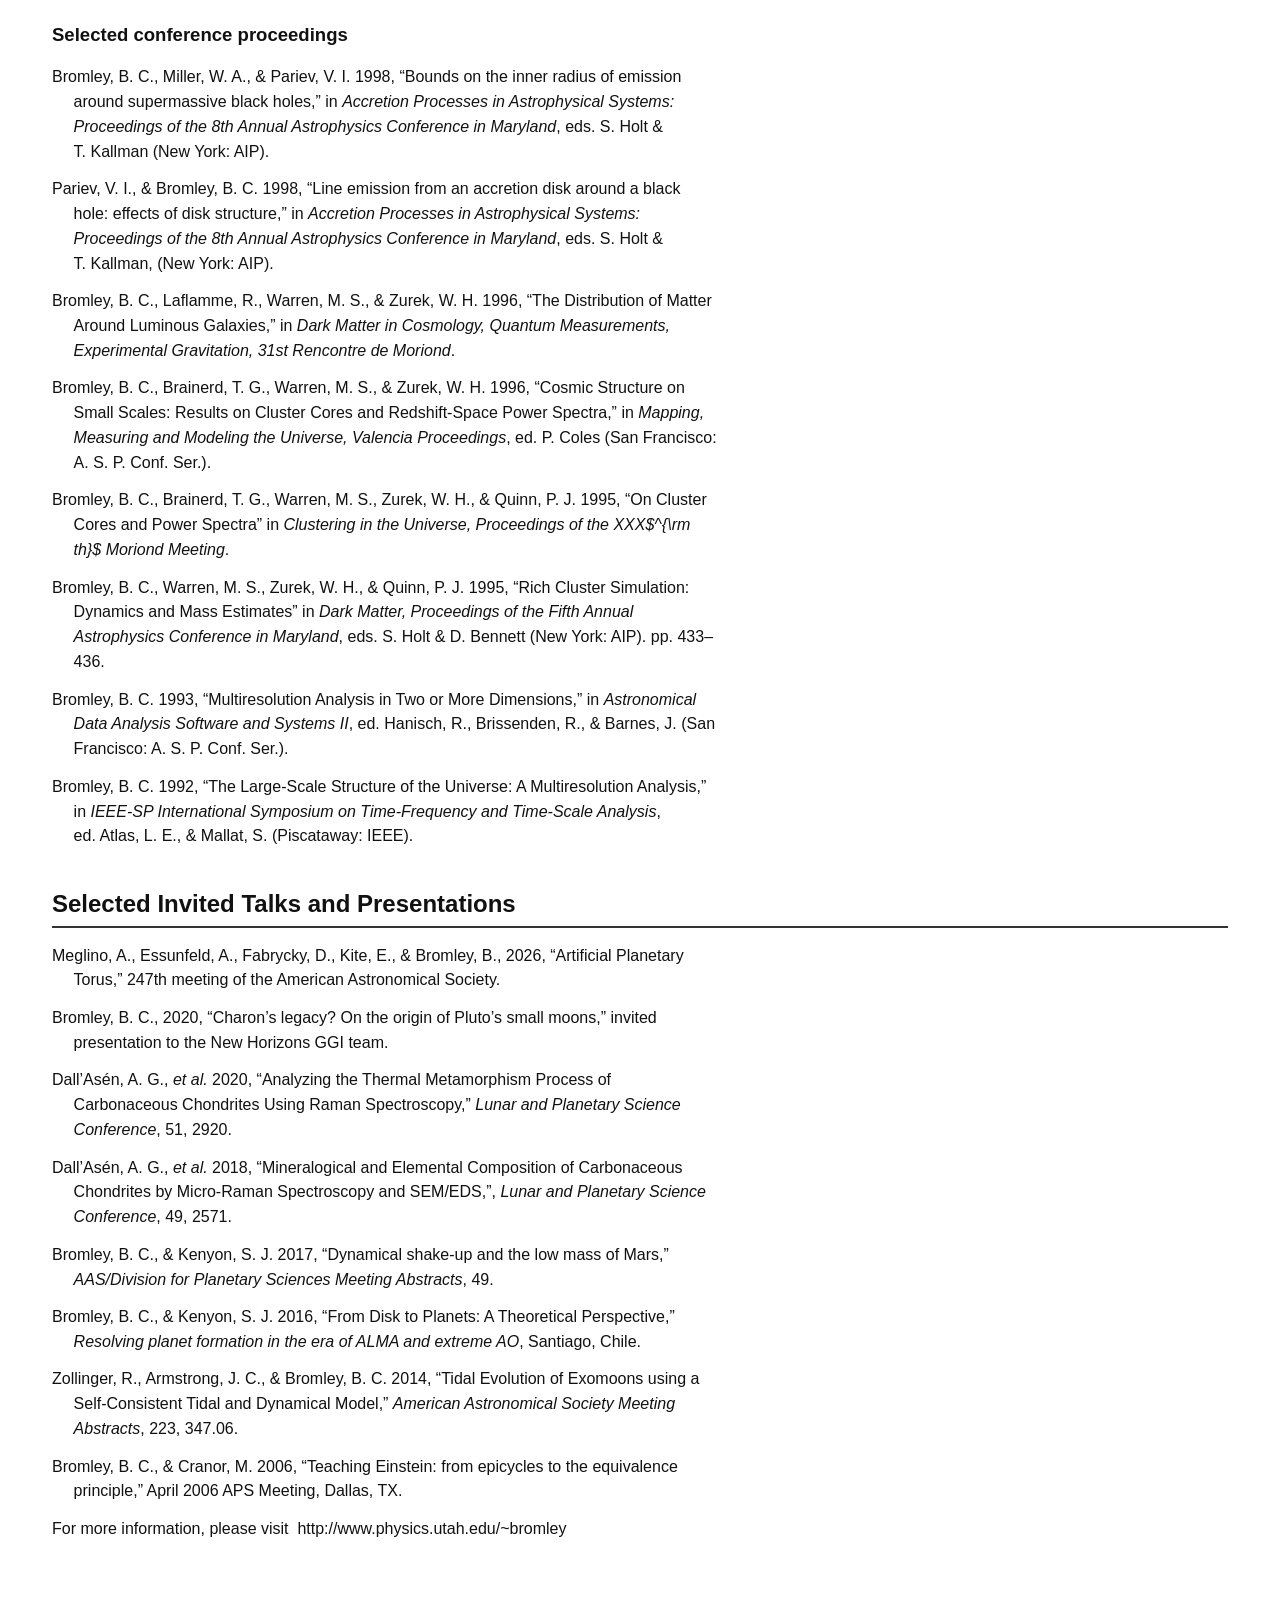
==== commit a0728ff8: "Update h1 styles for improved accessibility" ====
--- a/cv26_accessible.html
+++ b/cv26_accessible.html
@@ -17,7 +17,8 @@
   line-height: 1.55;
 }
 main { max-width: 76rem; margin: 0 auto; padding: 2rem 1.25rem 4rem; }
-h1 { font-size: clamp(1.6rem, 3.5vw, 2.2rem); line-height: 1.2; margin: 0 0 1rem; }
+<!-- h1 { font-size: clamp(1.6rem, 3.5vw, 2.2rem); line-height: 1.2; margin: 0 0 1rem; } -->
+h1 { font-size: 1.7rem; margin: 2.25rem 0 .75rem; border-bottom: 2px solid #333; padding-bottom: .2rem; }  
 h2 { font-size: 1.5rem; margin: 2.25rem 0 .75rem; border-bottom: 2px solid #333; padding-bottom: .2rem; }
 h3 { font-size: 1.16rem; margin: 1.5rem 0 .6rem; }
 p, li, dd { max-width: 75ch; }
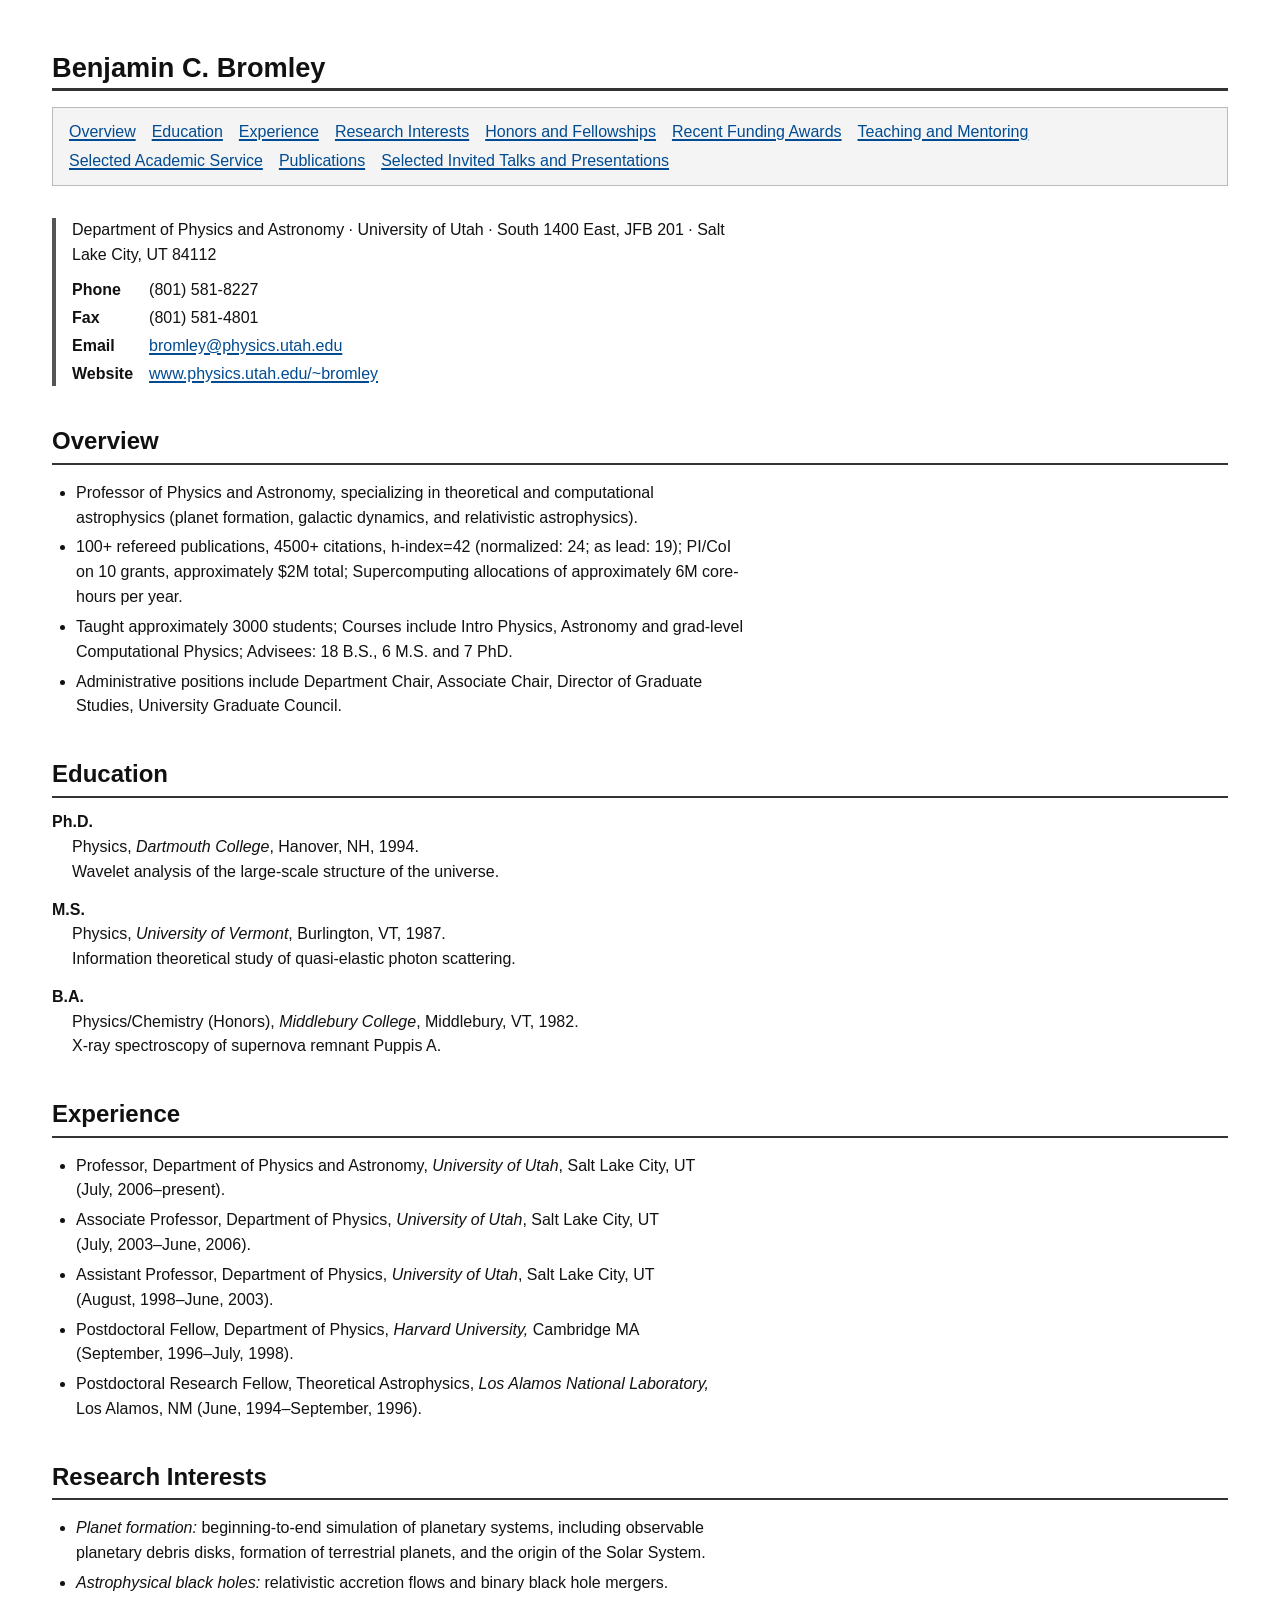
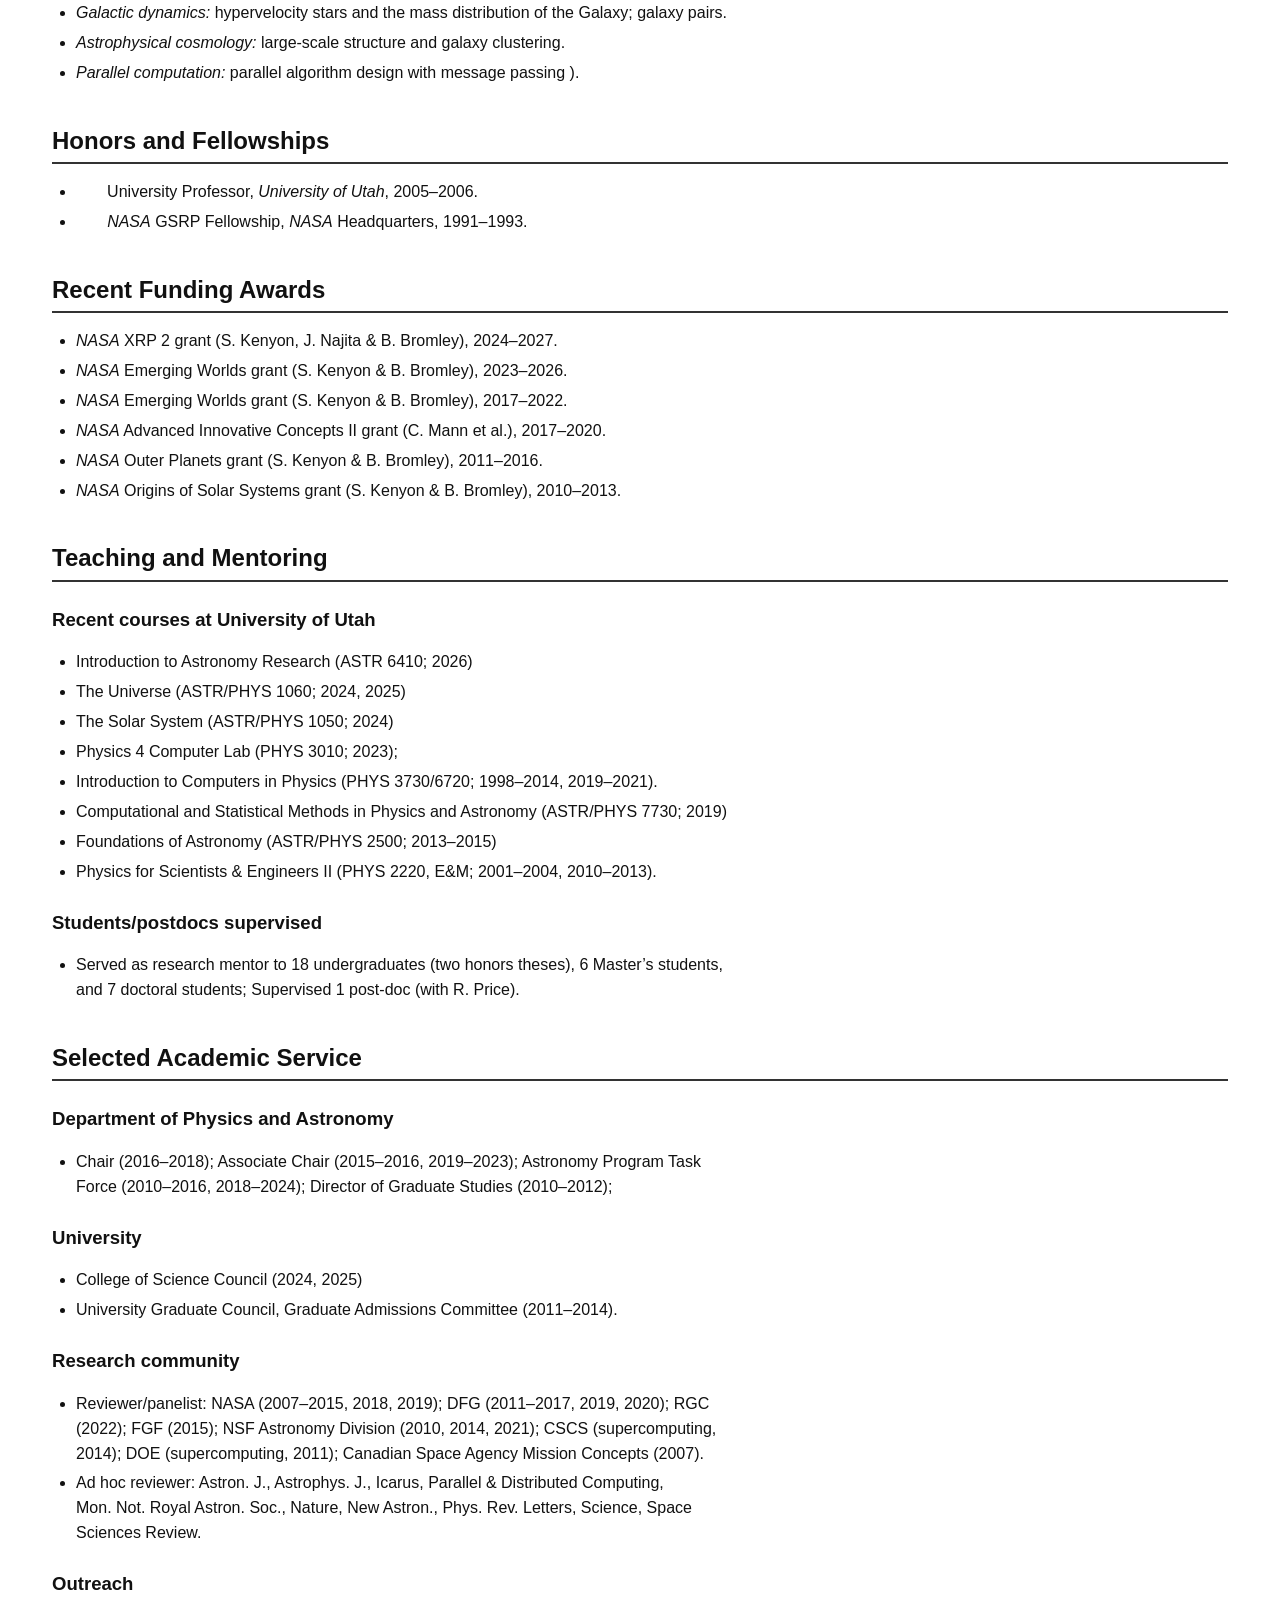
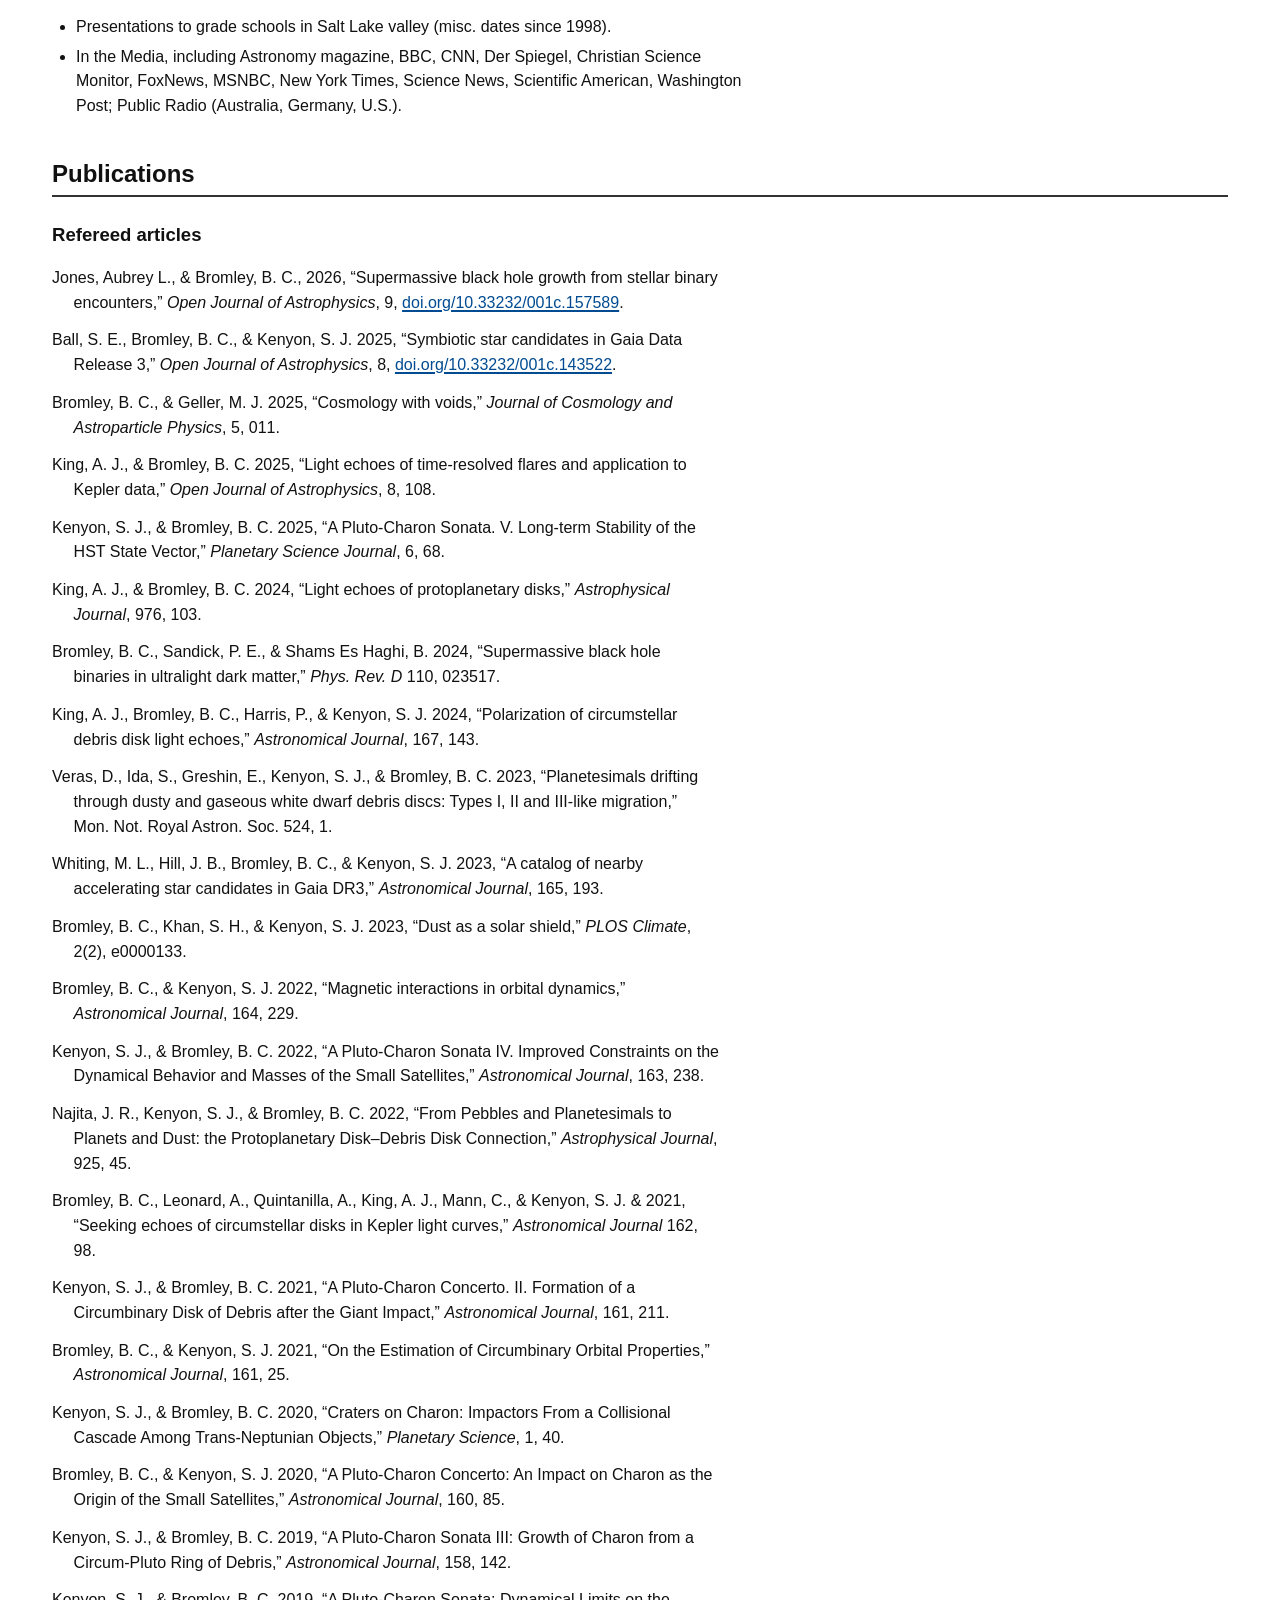
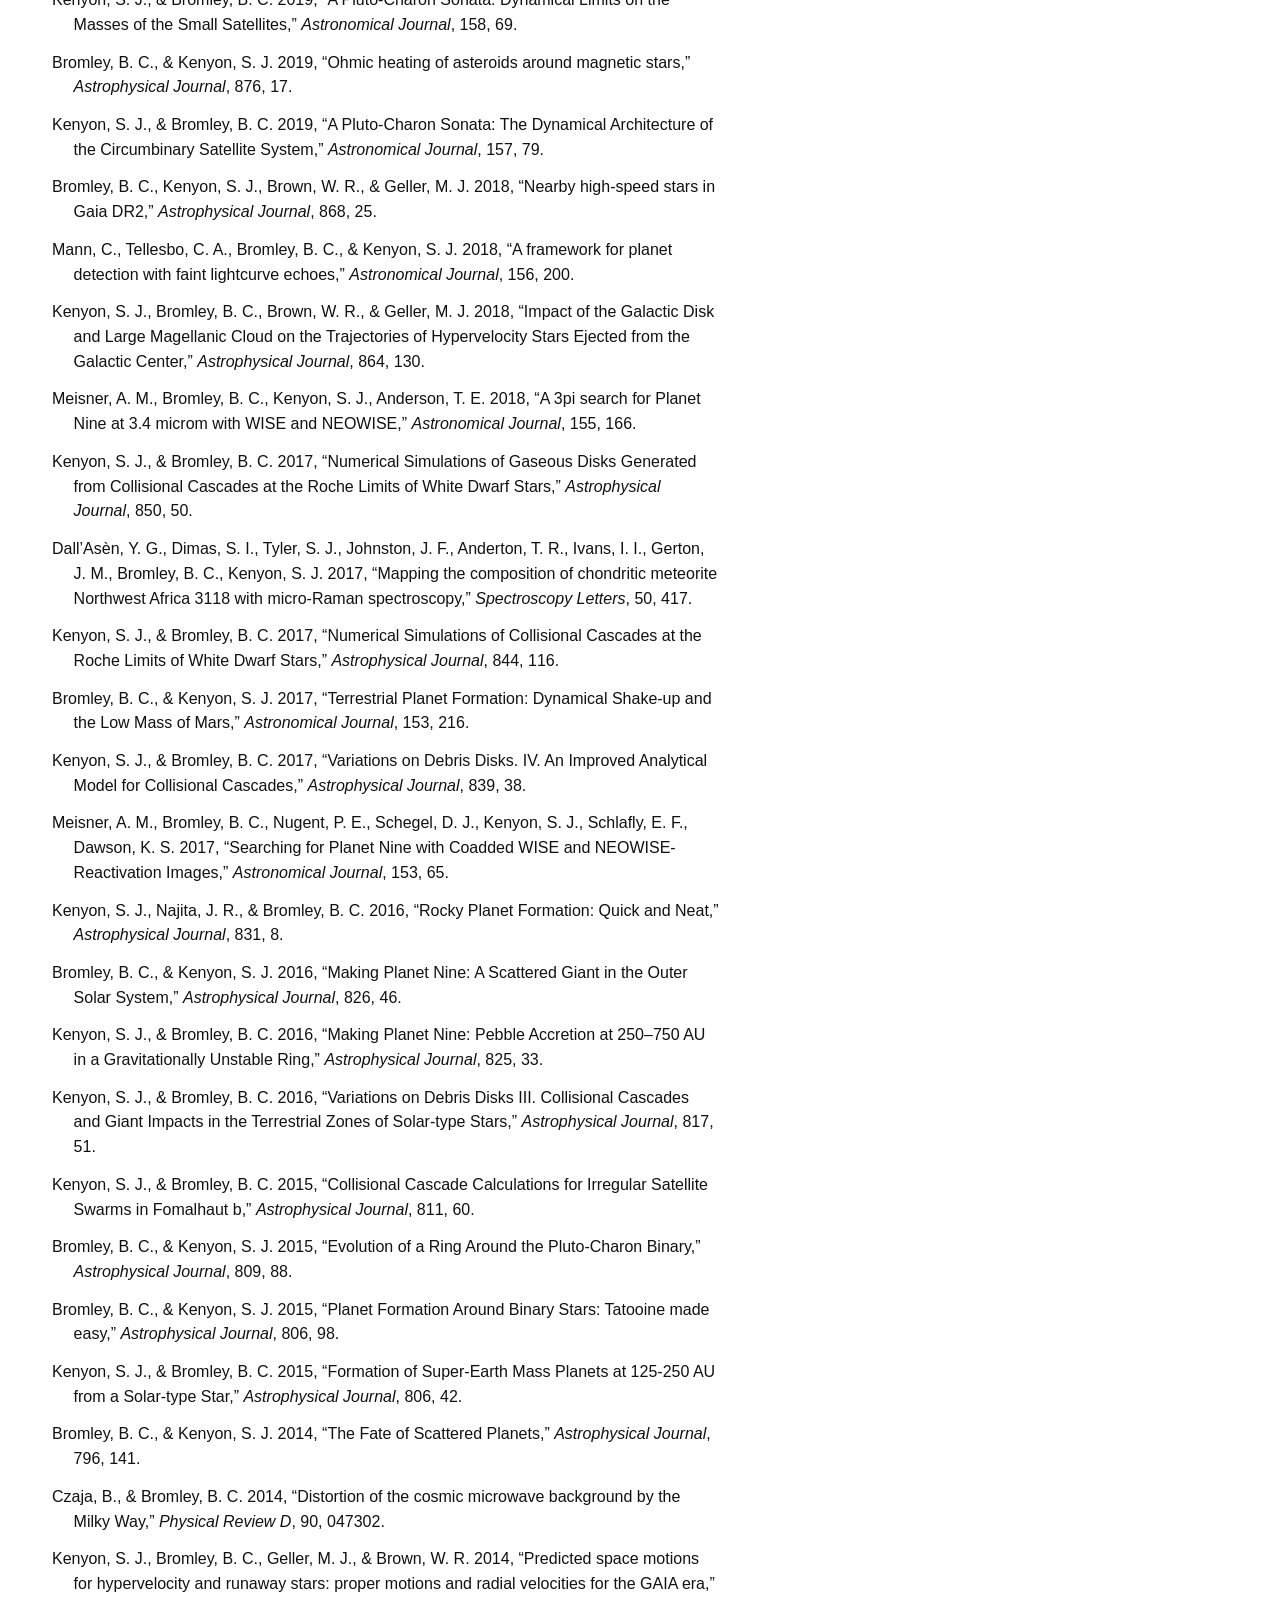
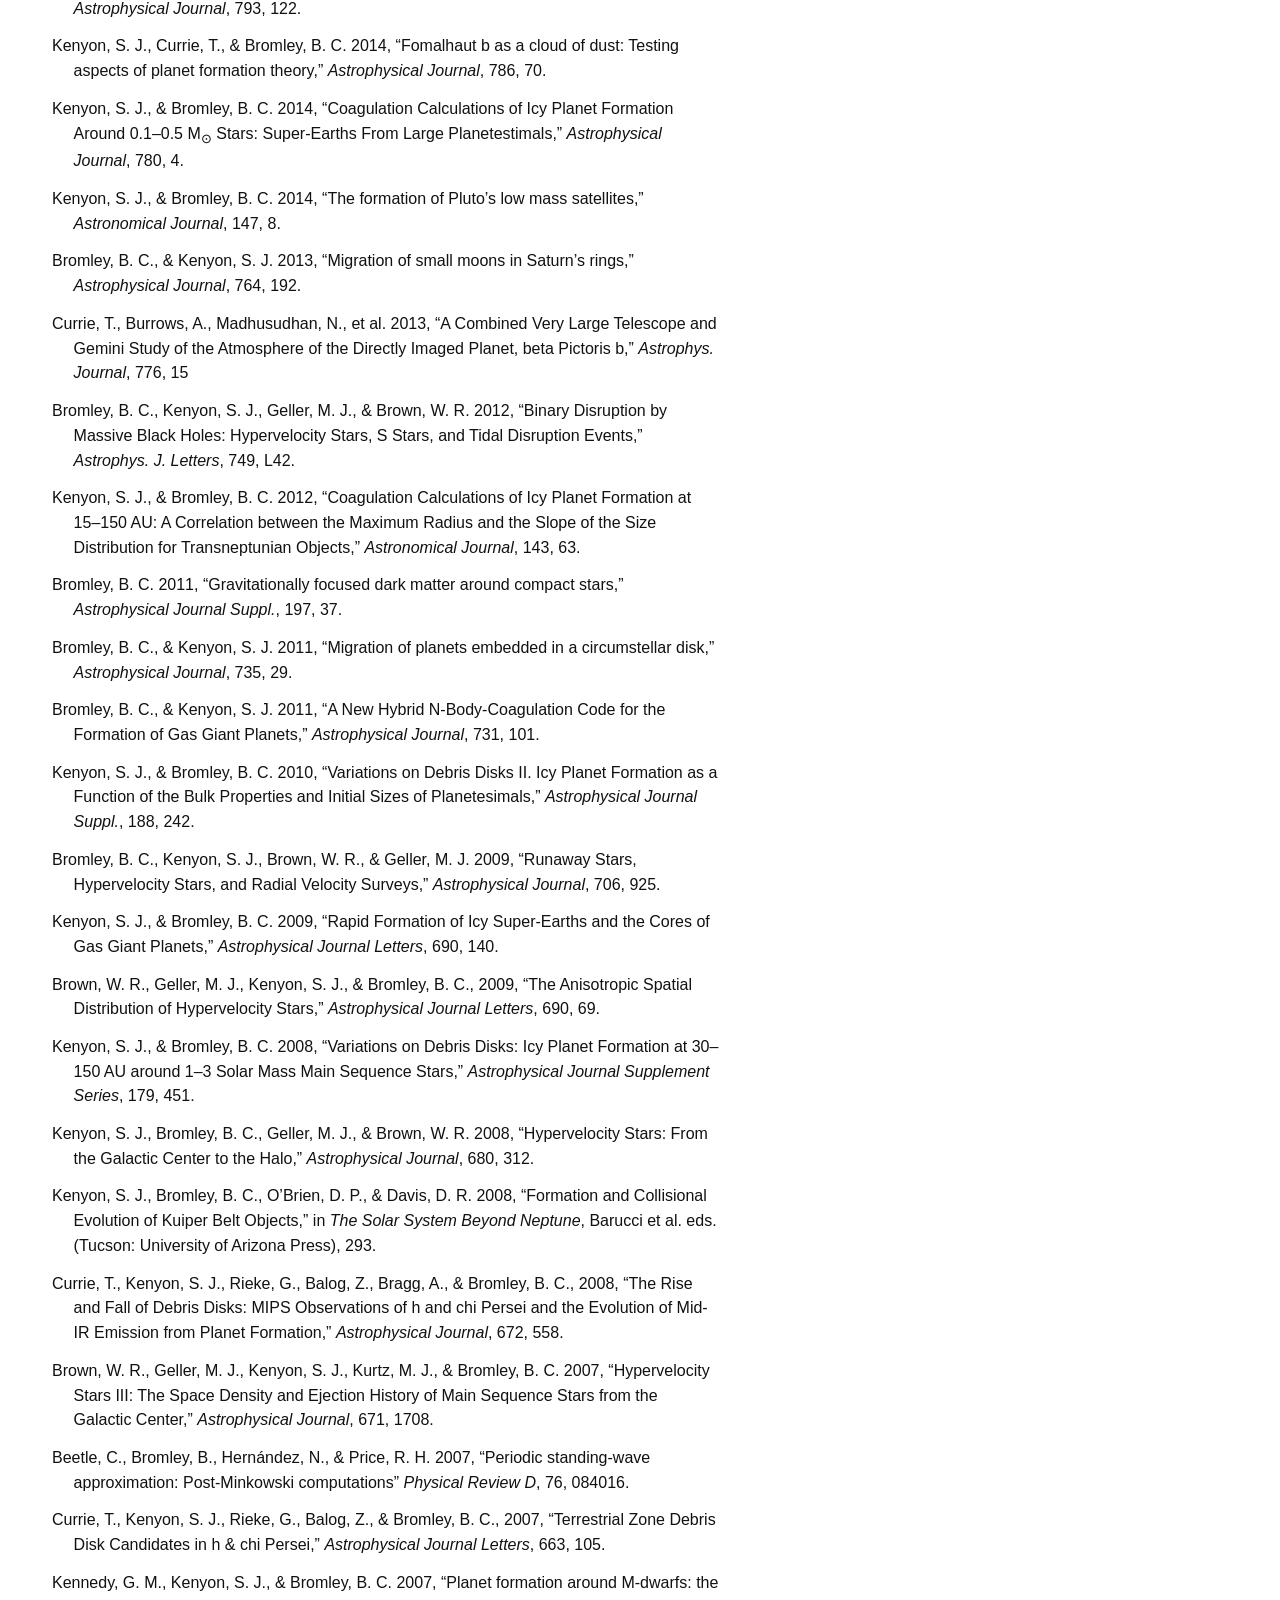
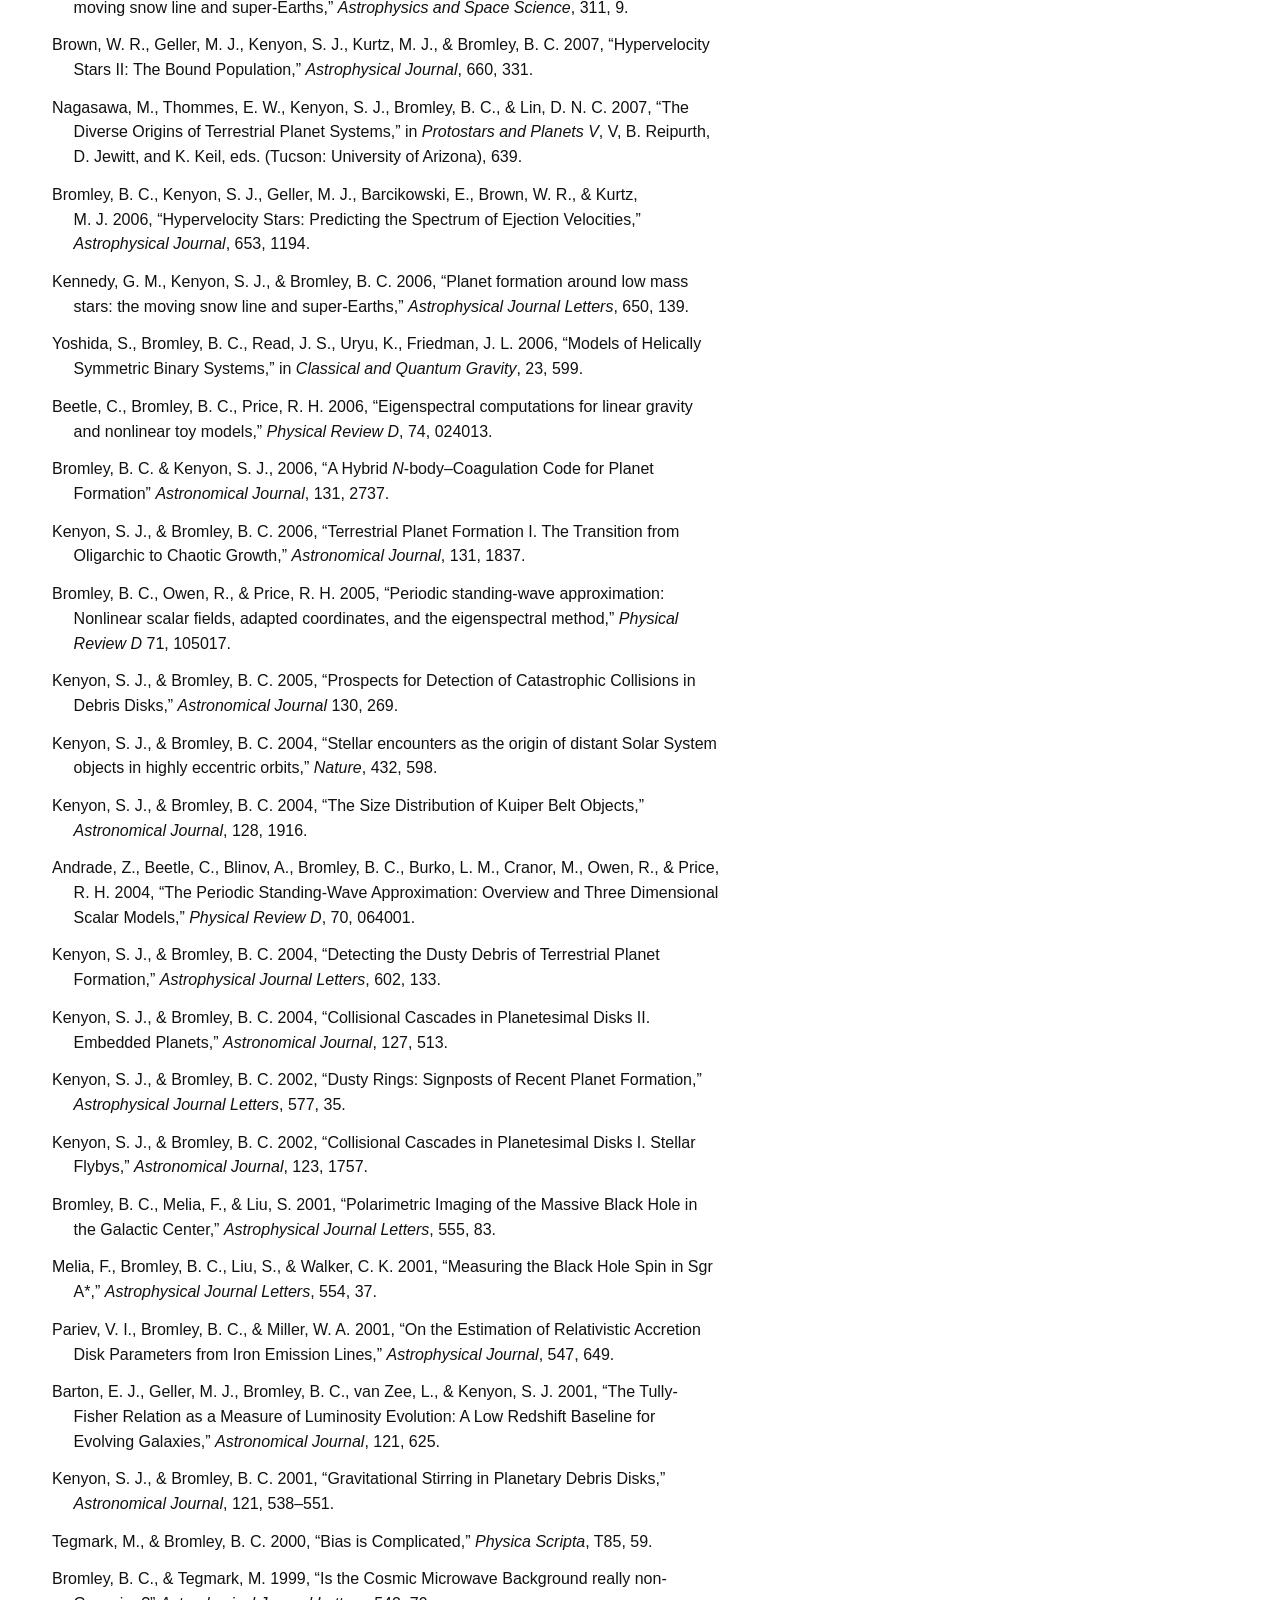
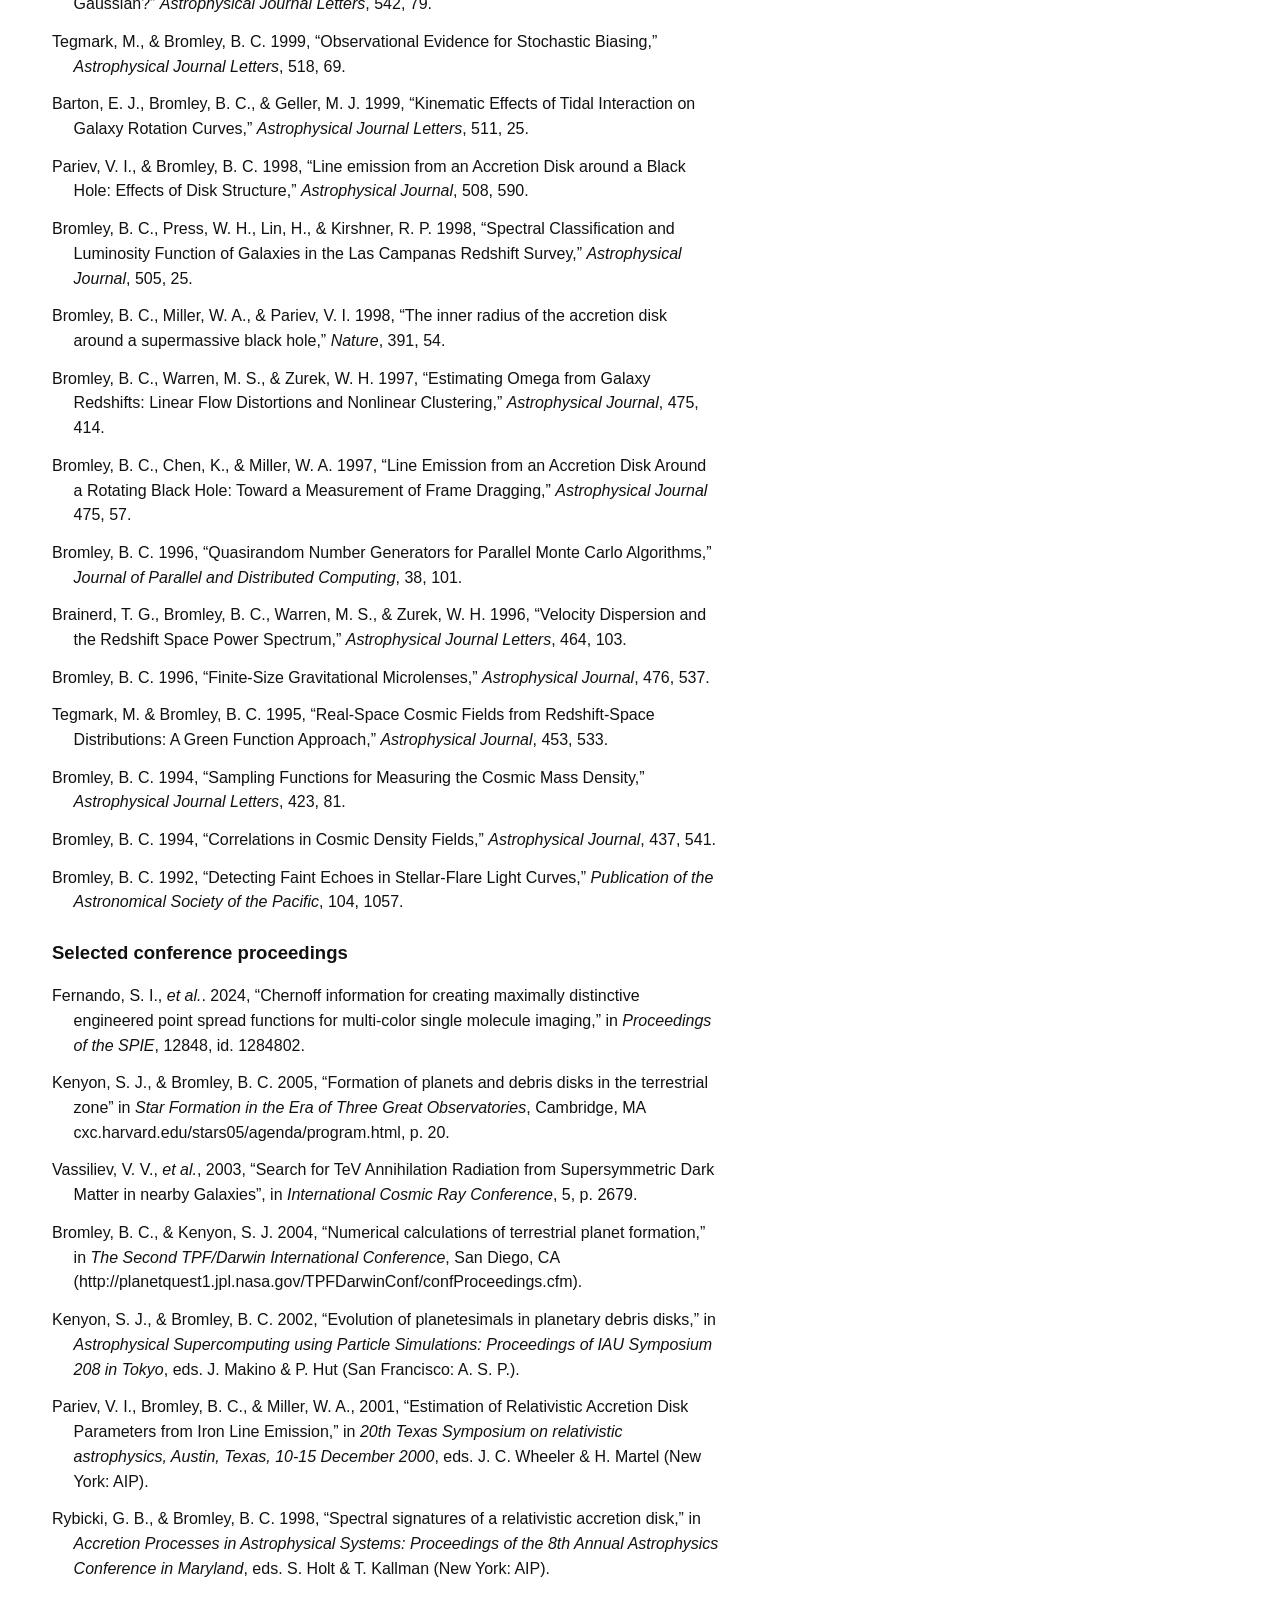
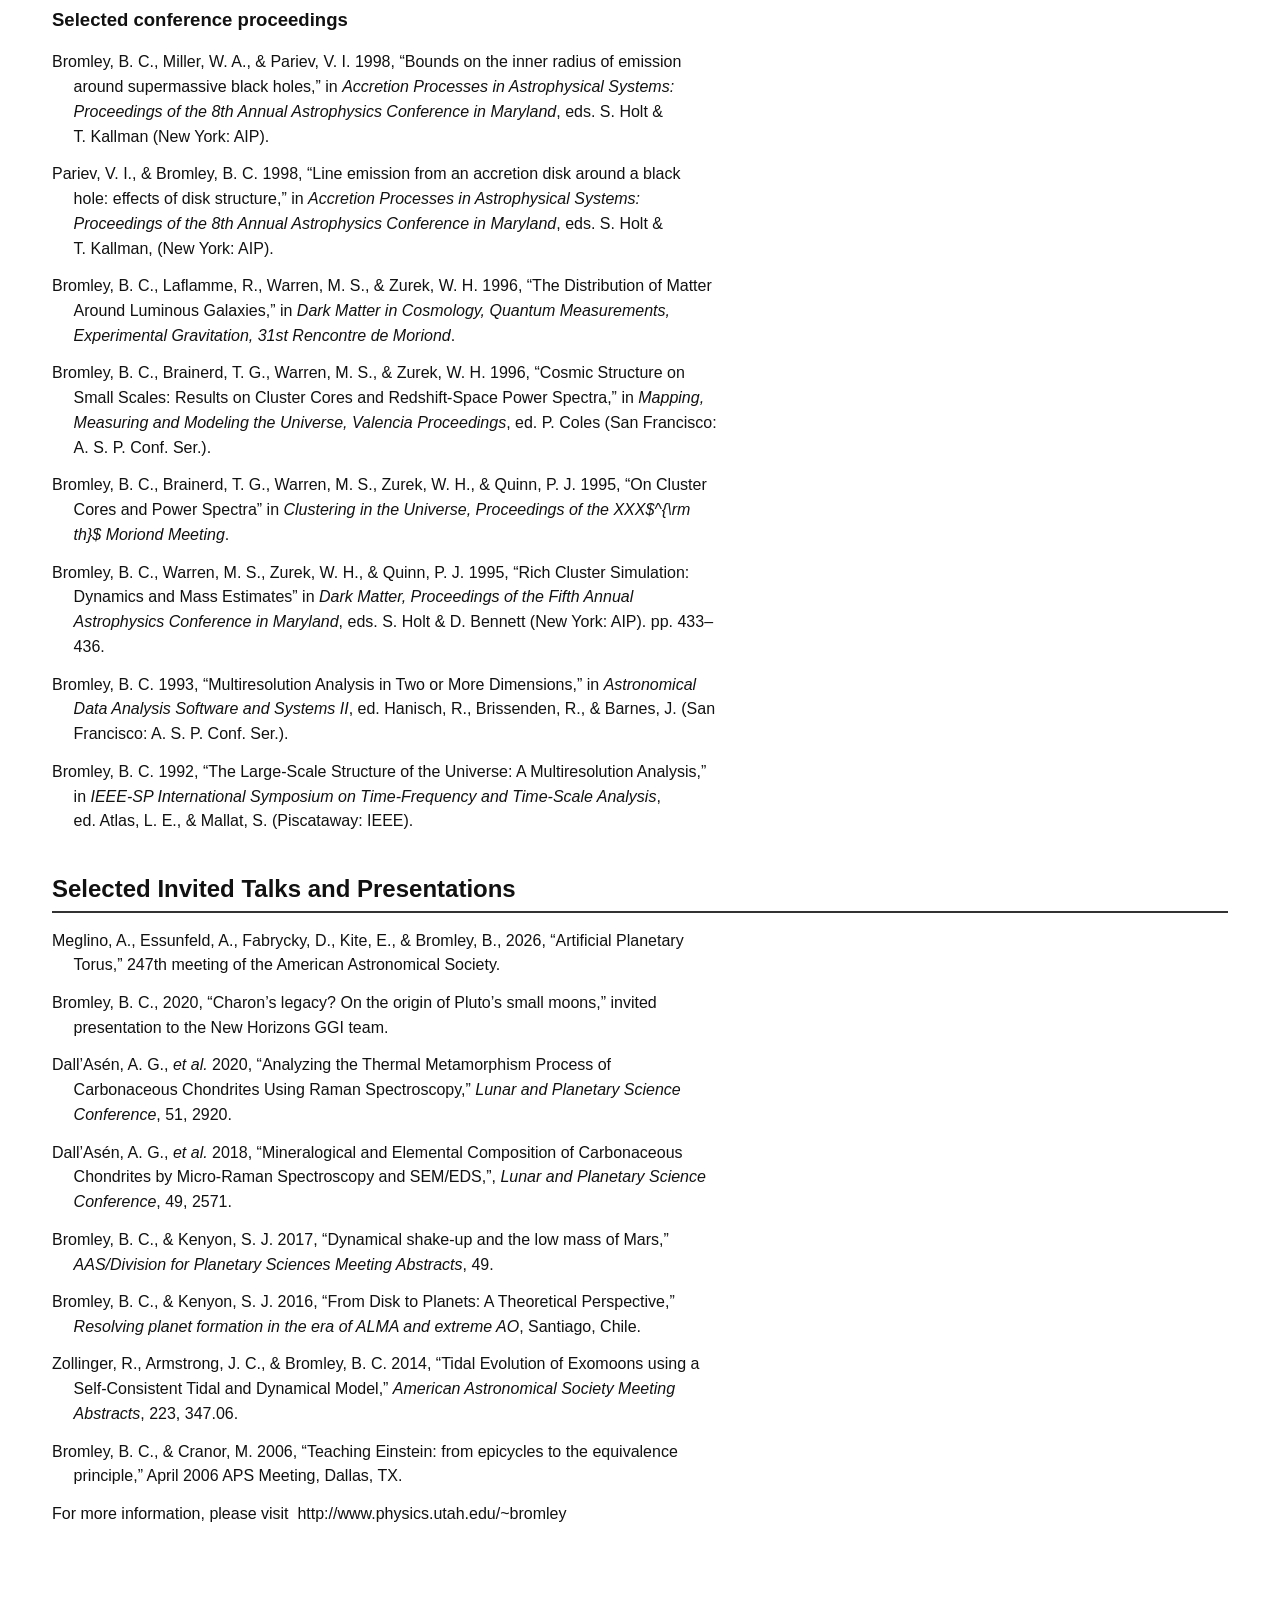
==== commit 24f12d1d: "Modify h1 margin and border in CSS Adjusted h1 margin and border thickness for better styling." ====
--- a/cv26_accessible.html
+++ b/cv26_accessible.html
@@ -18,7 +18,7 @@
 }
 main { max-width: 76rem; margin: 0 auto; padding: 2rem 1.25rem 4rem; }
 <!-- h1 { font-size: clamp(1.6rem, 3.5vw, 2.2rem); line-height: 1.2; margin: 0 0 1rem; } -->
-h1 { font-size: 1.7rem; margin: 2.25rem 0 .75rem; border-bottom: 2px solid #333; padding-bottom: .2rem; }  
+h1 { font-size: 1.7rem; margin: 1.25rem 0 .75rem; border-bottom: 3px solid #333; padding-bottom: .2rem; }  
 h2 { font-size: 1.5rem; margin: 2.25rem 0 .75rem; border-bottom: 2px solid #333; padding-bottom: .2rem; }
 h3 { font-size: 1.16rem; margin: 1.5rem 0 .6rem; }
 p, li, dd { max-width: 75ch; }
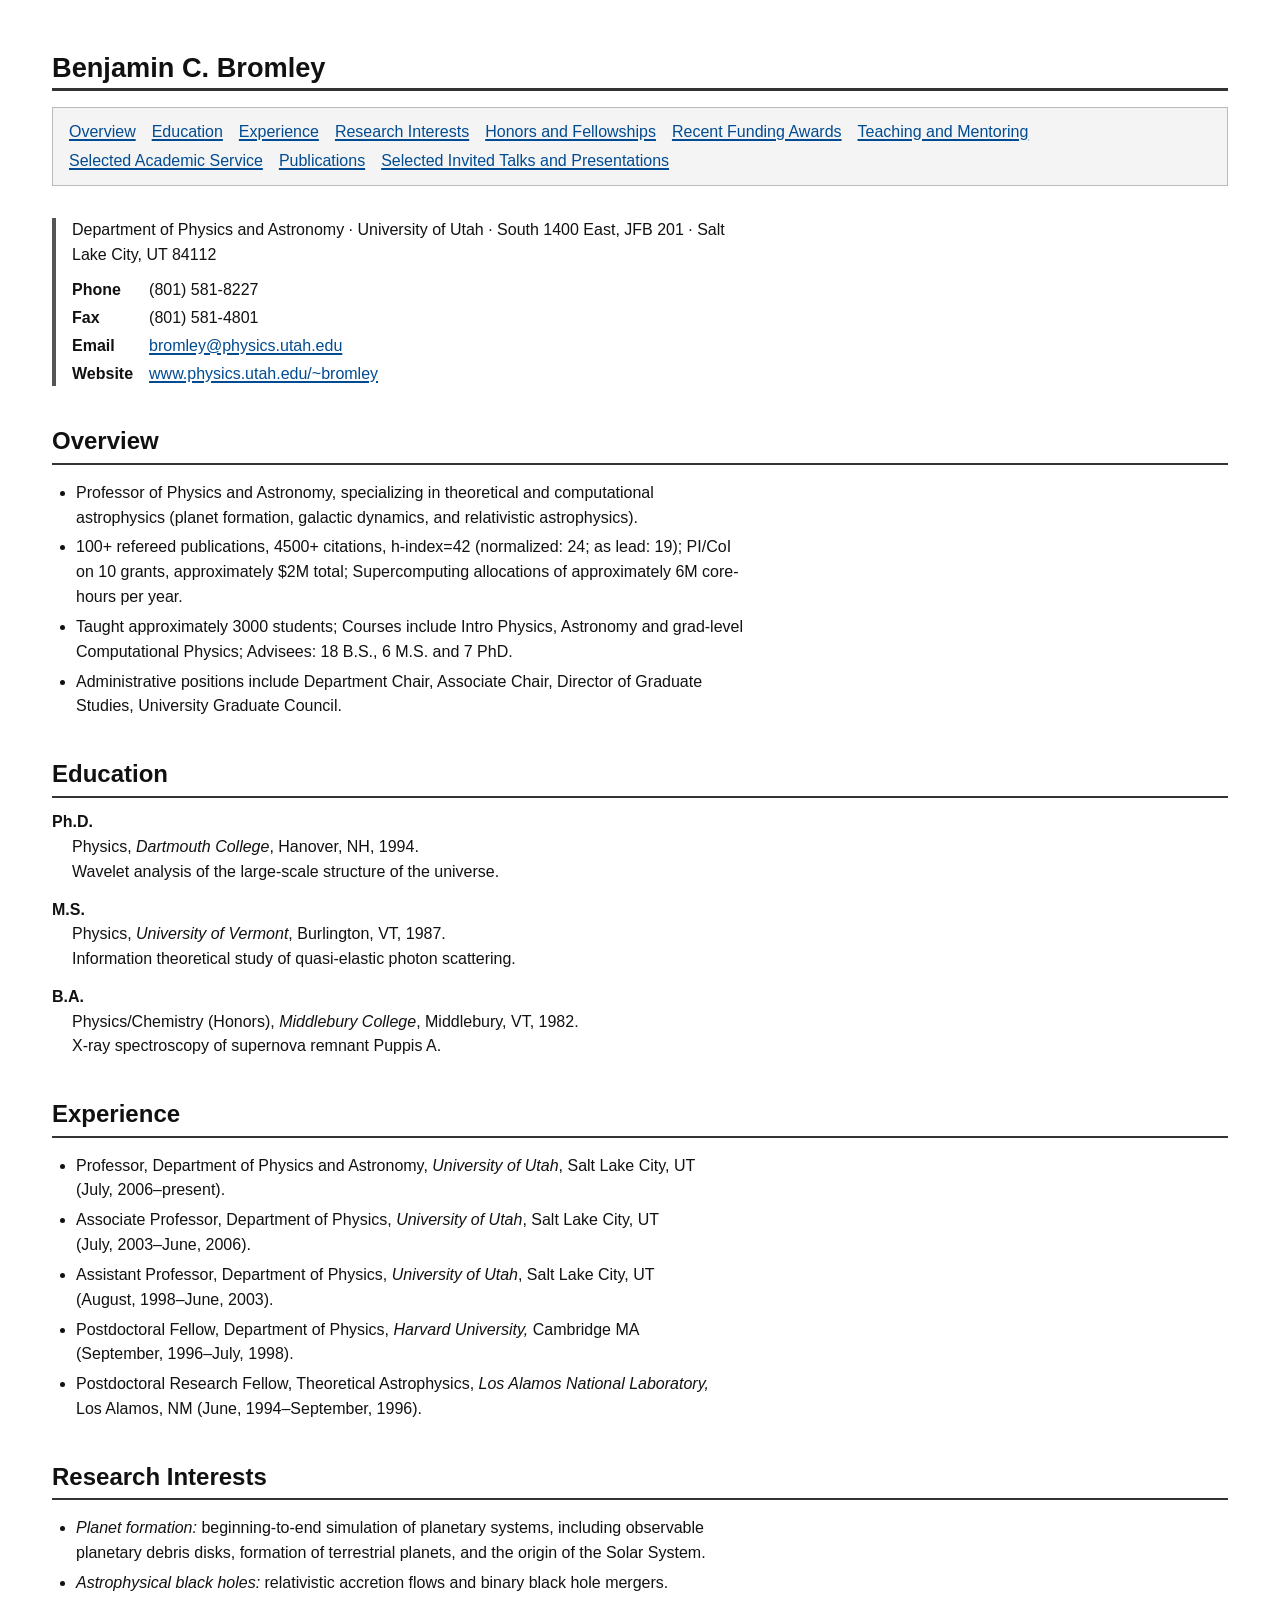
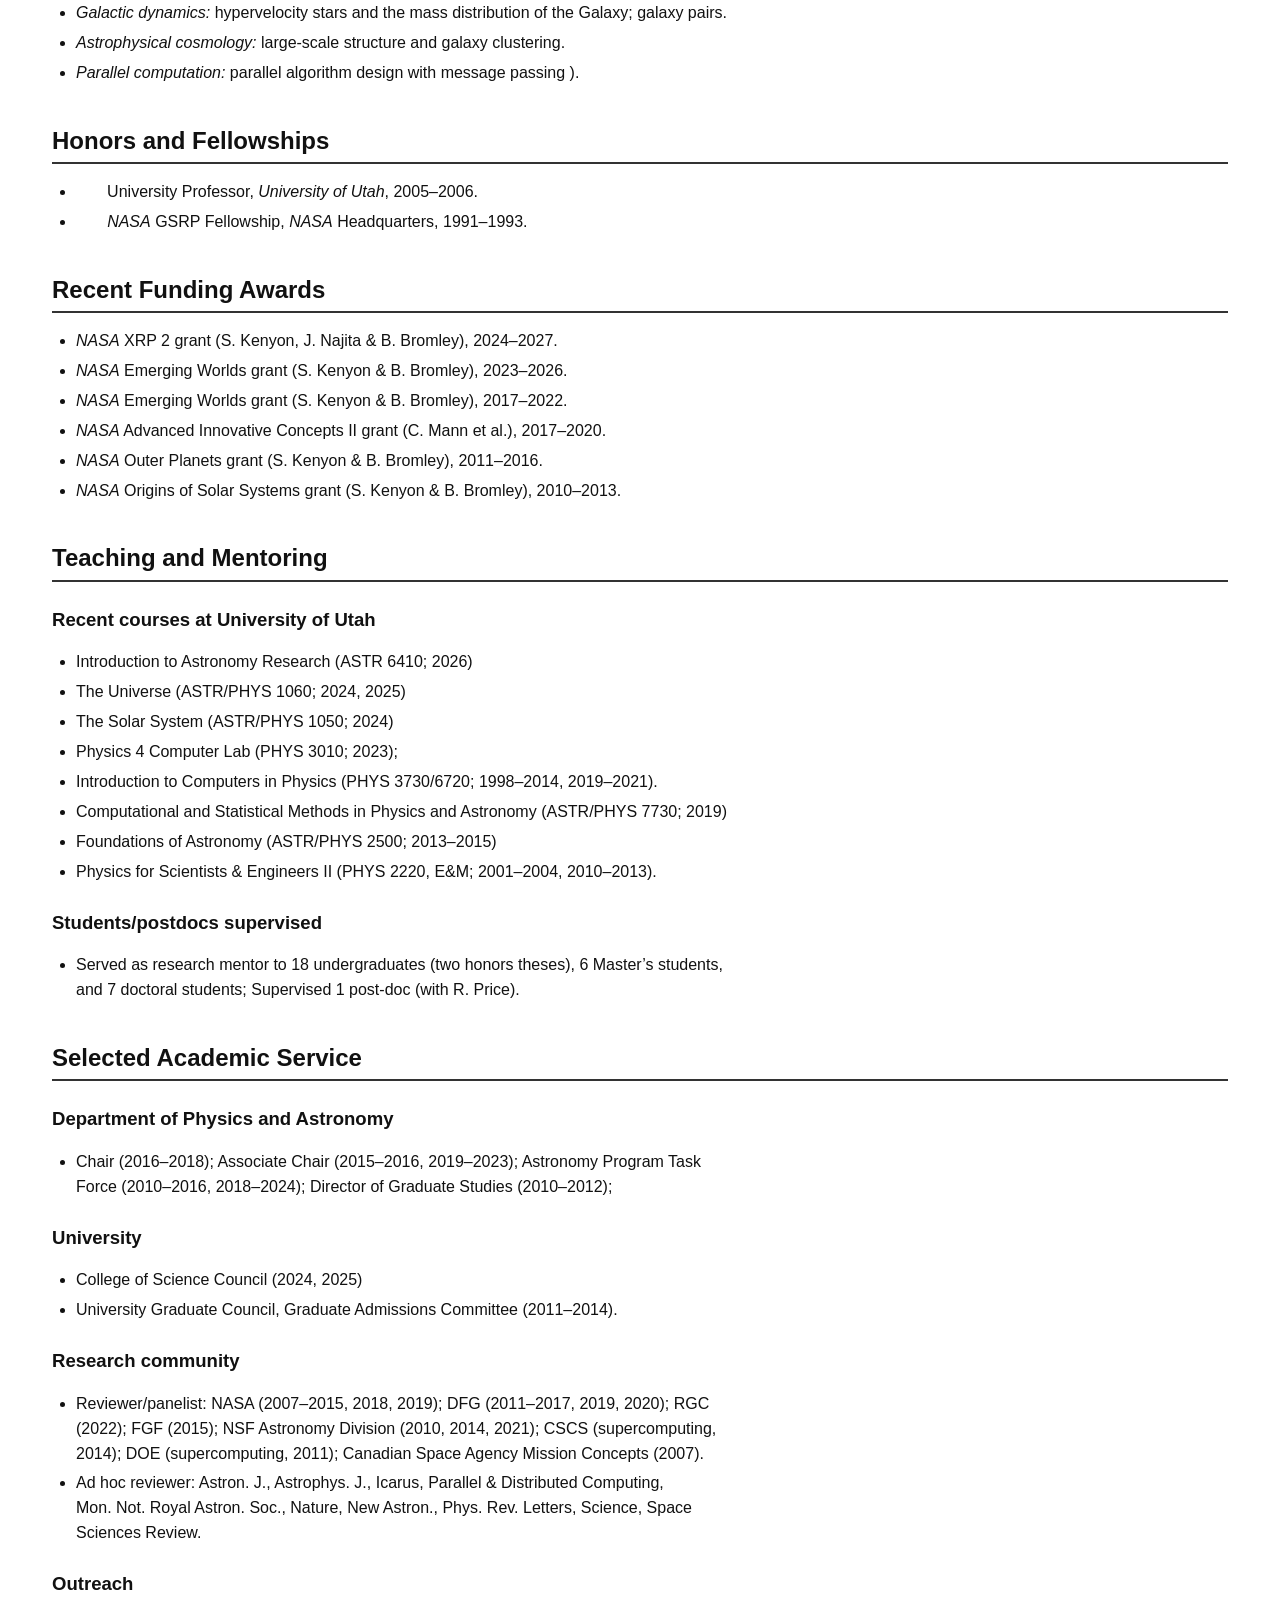
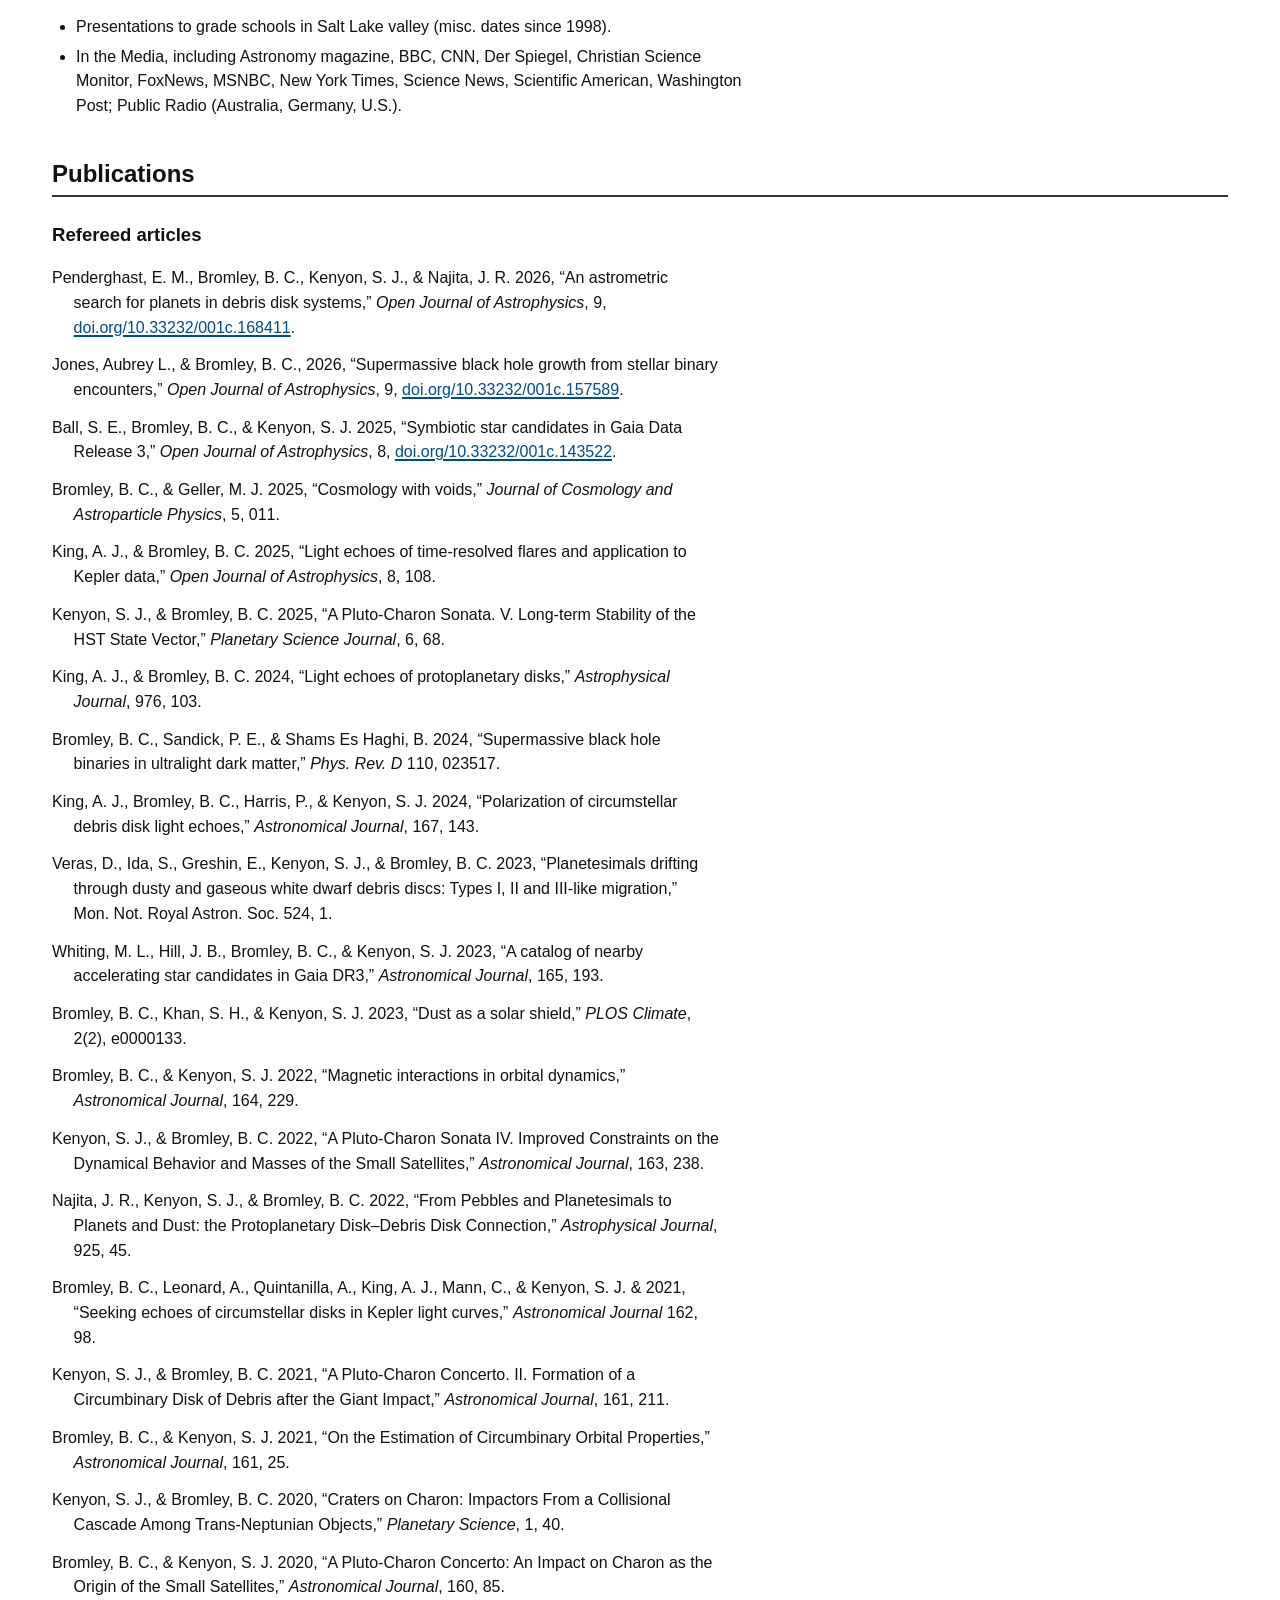
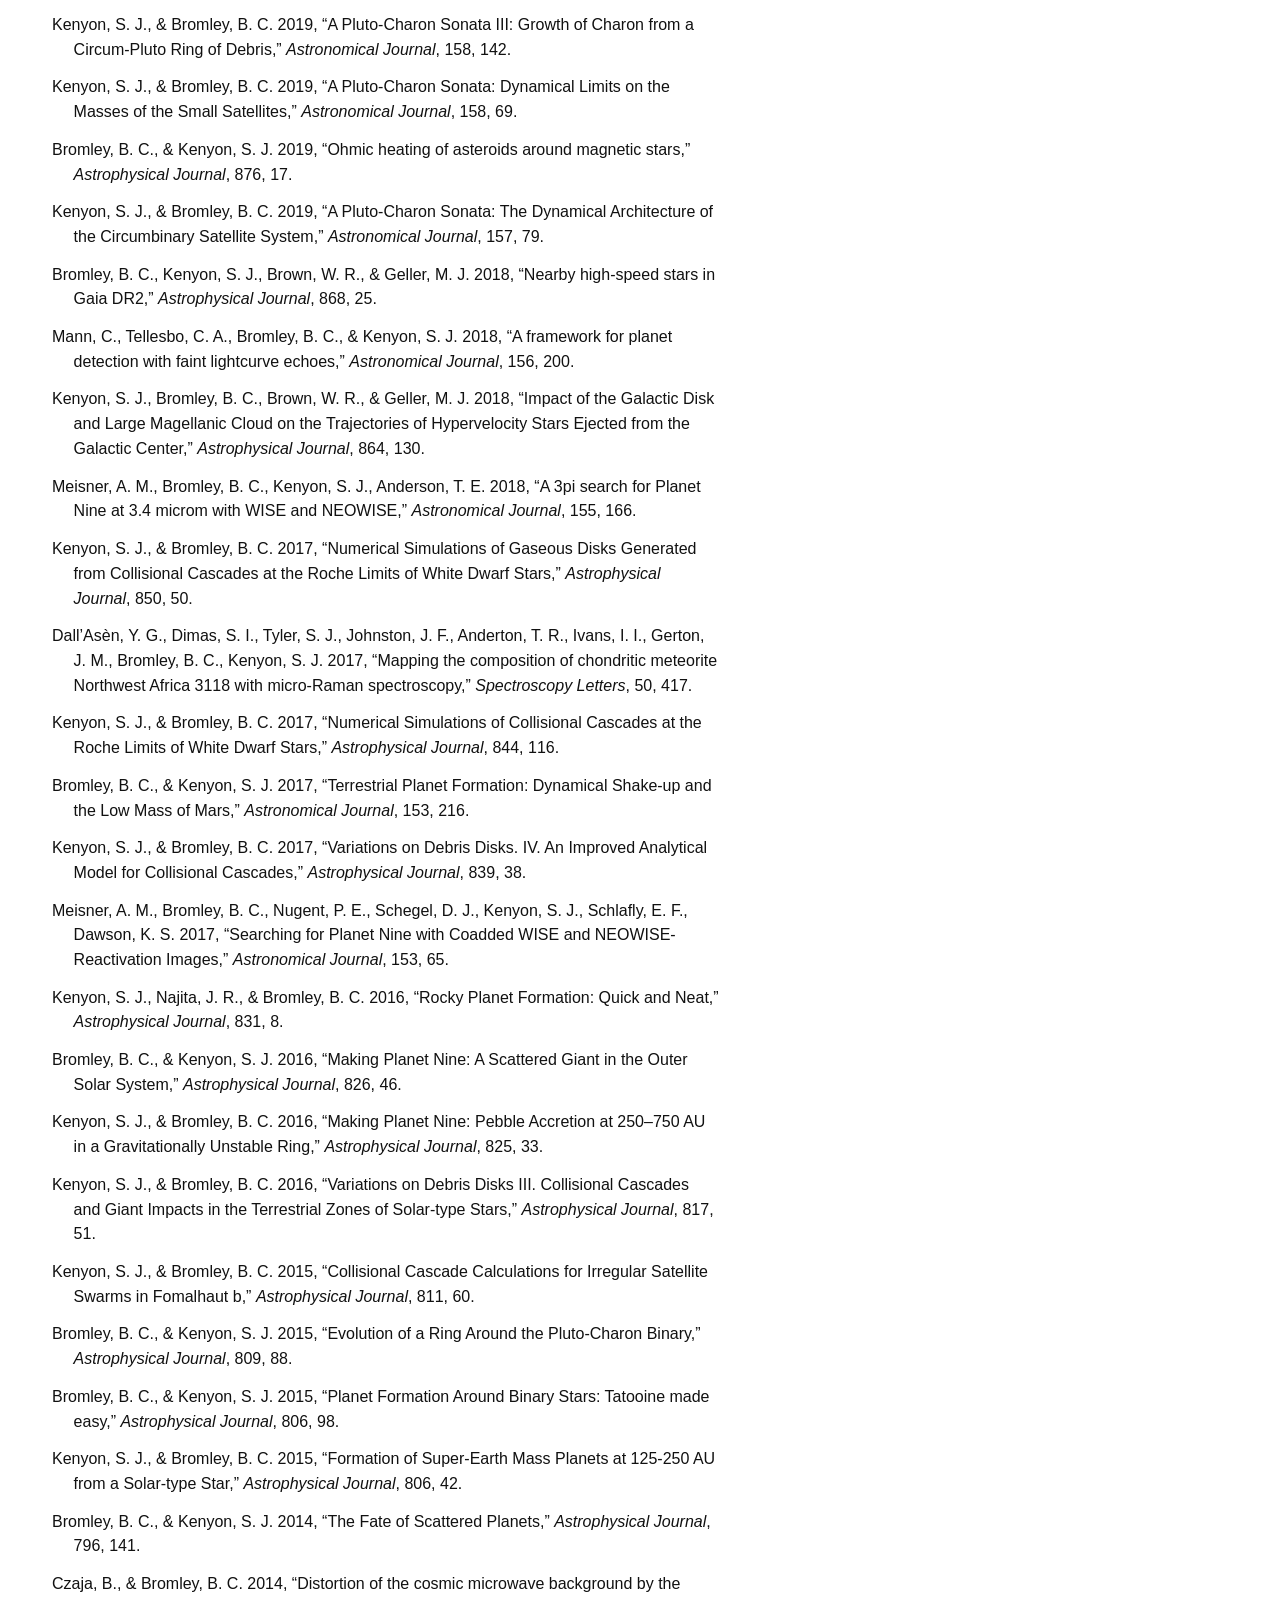
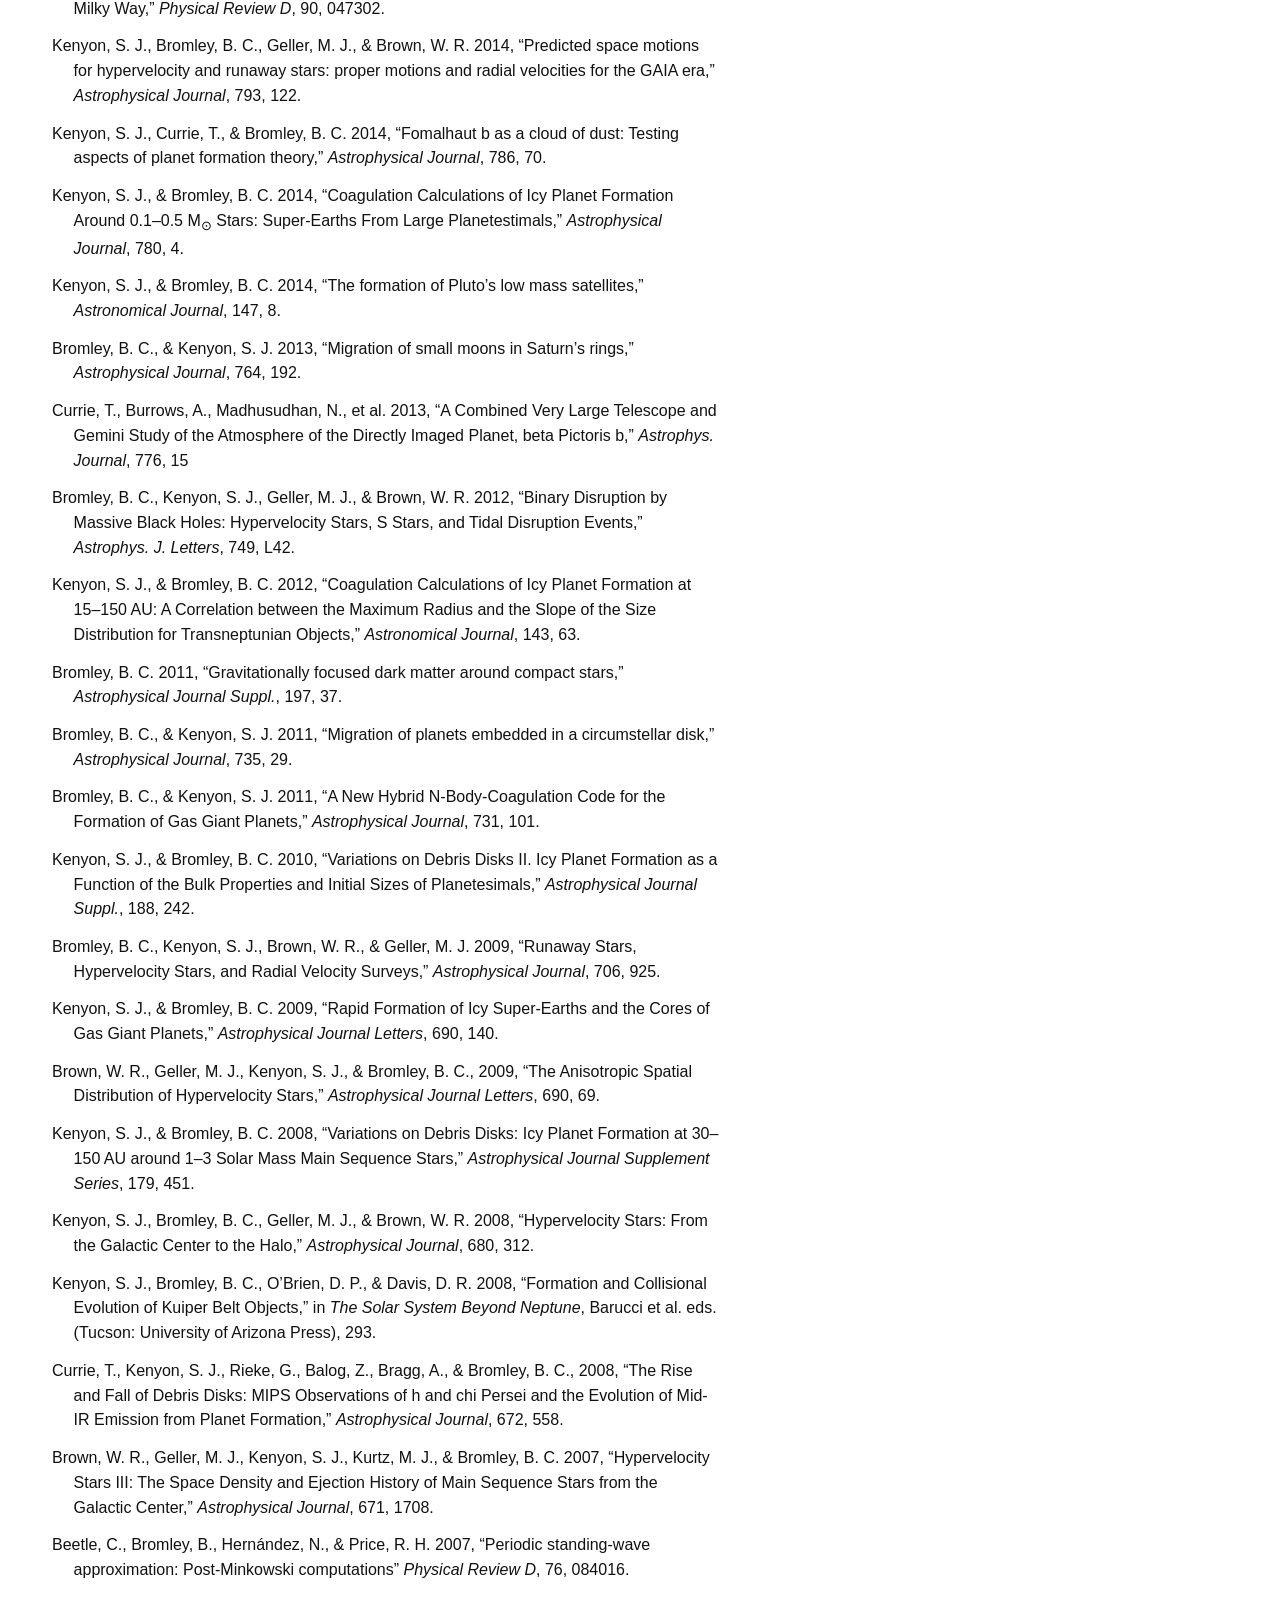
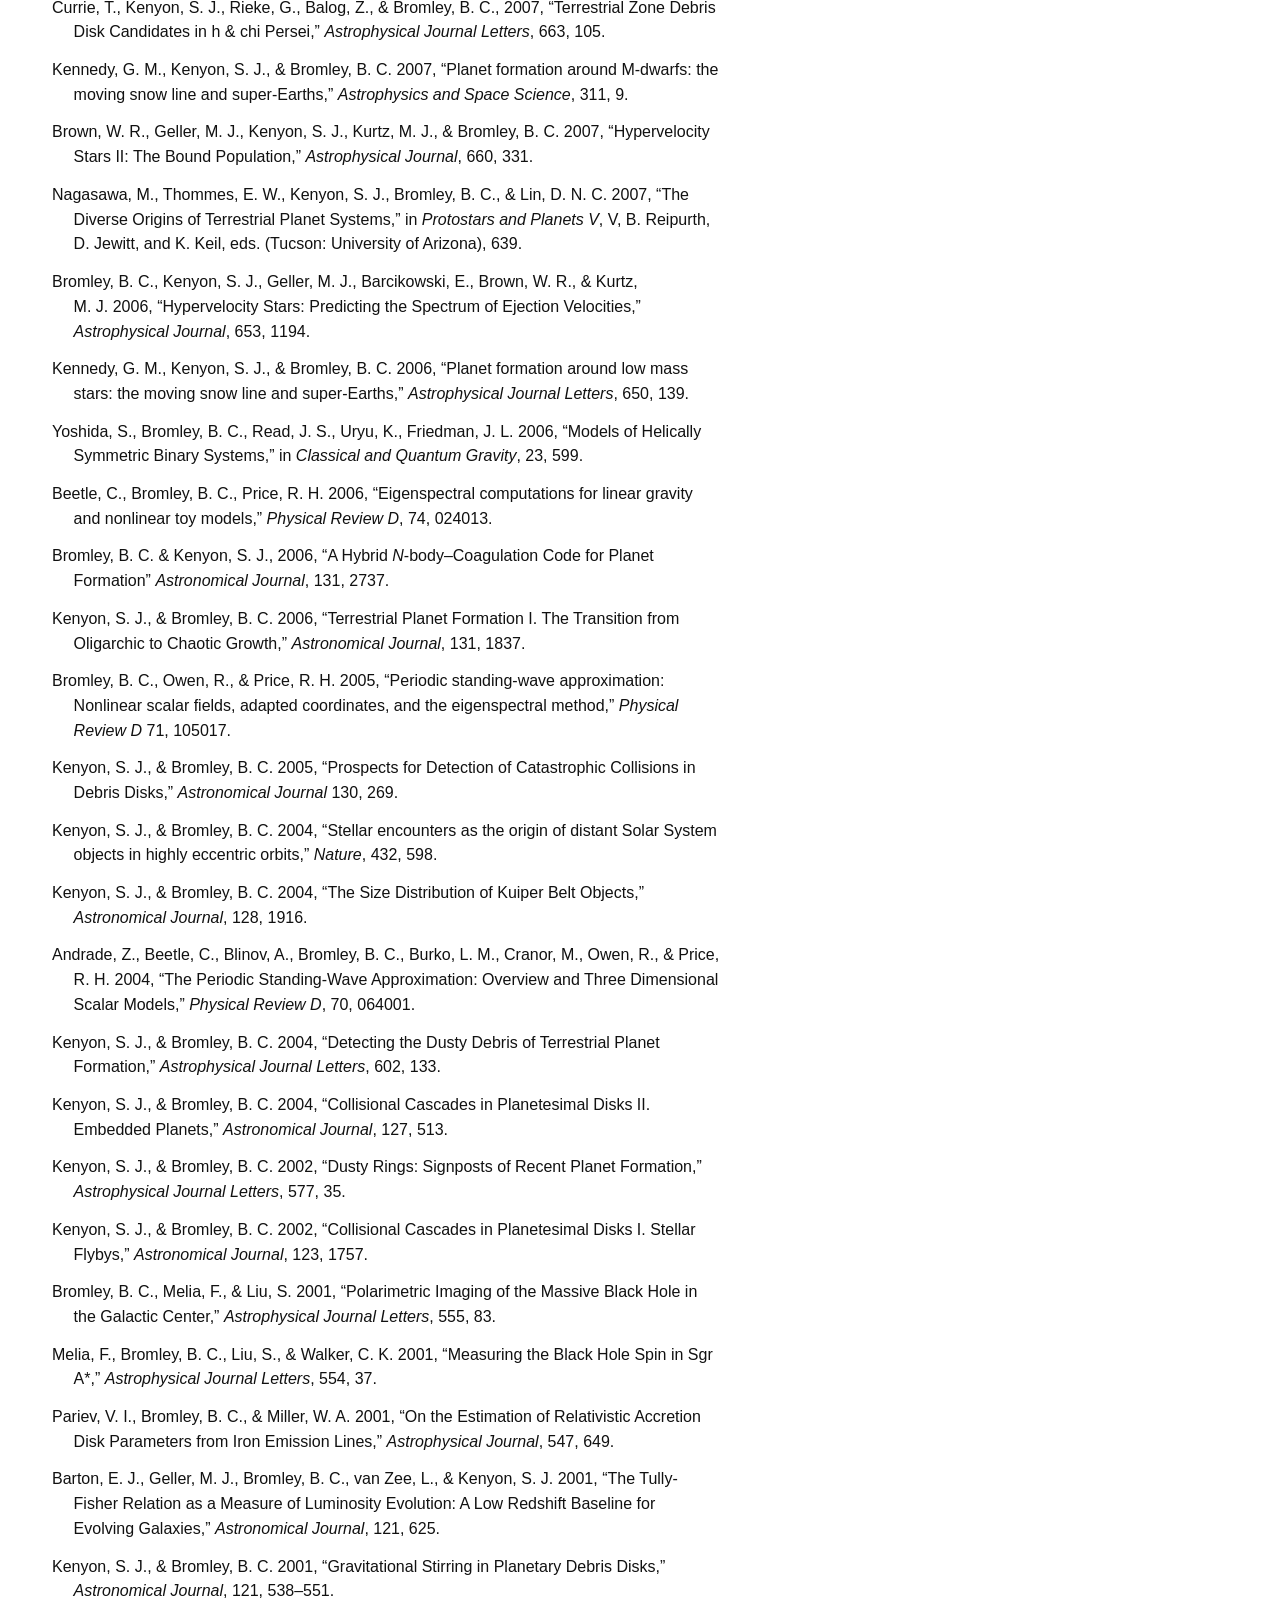
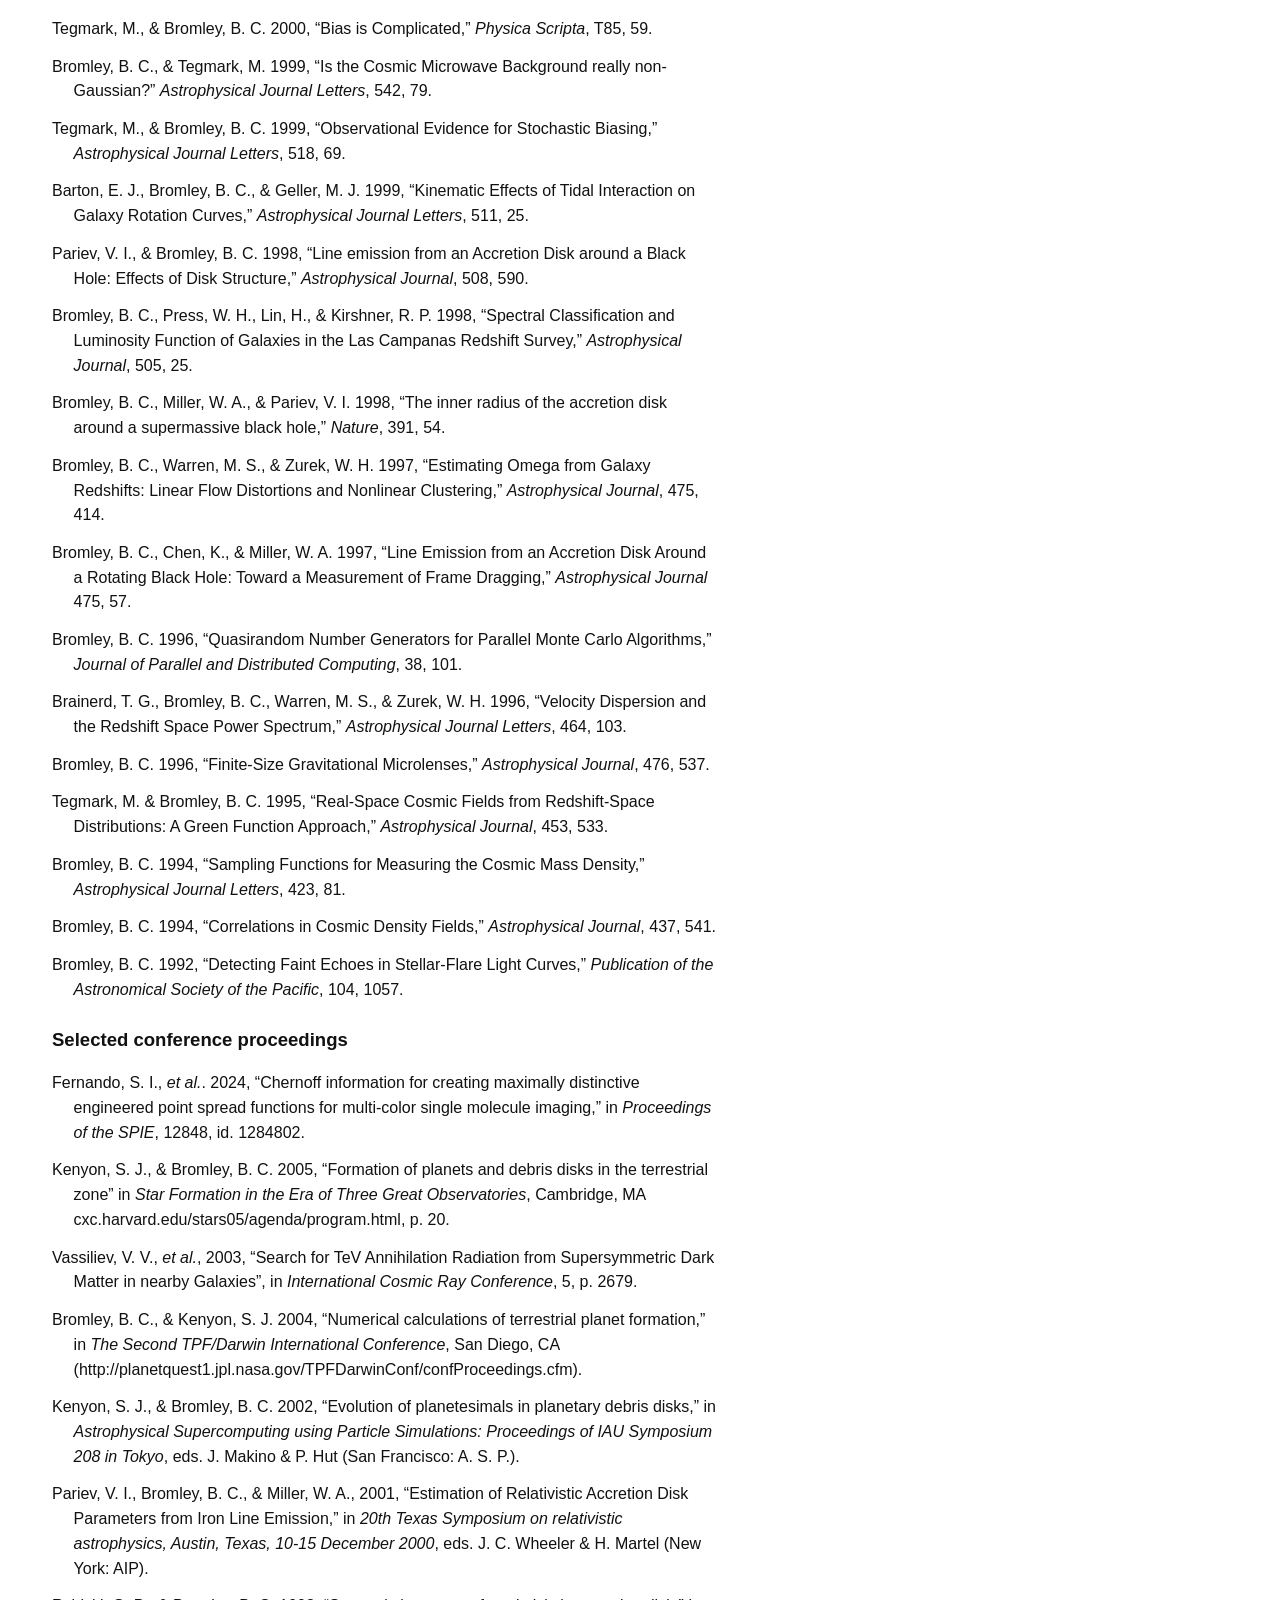
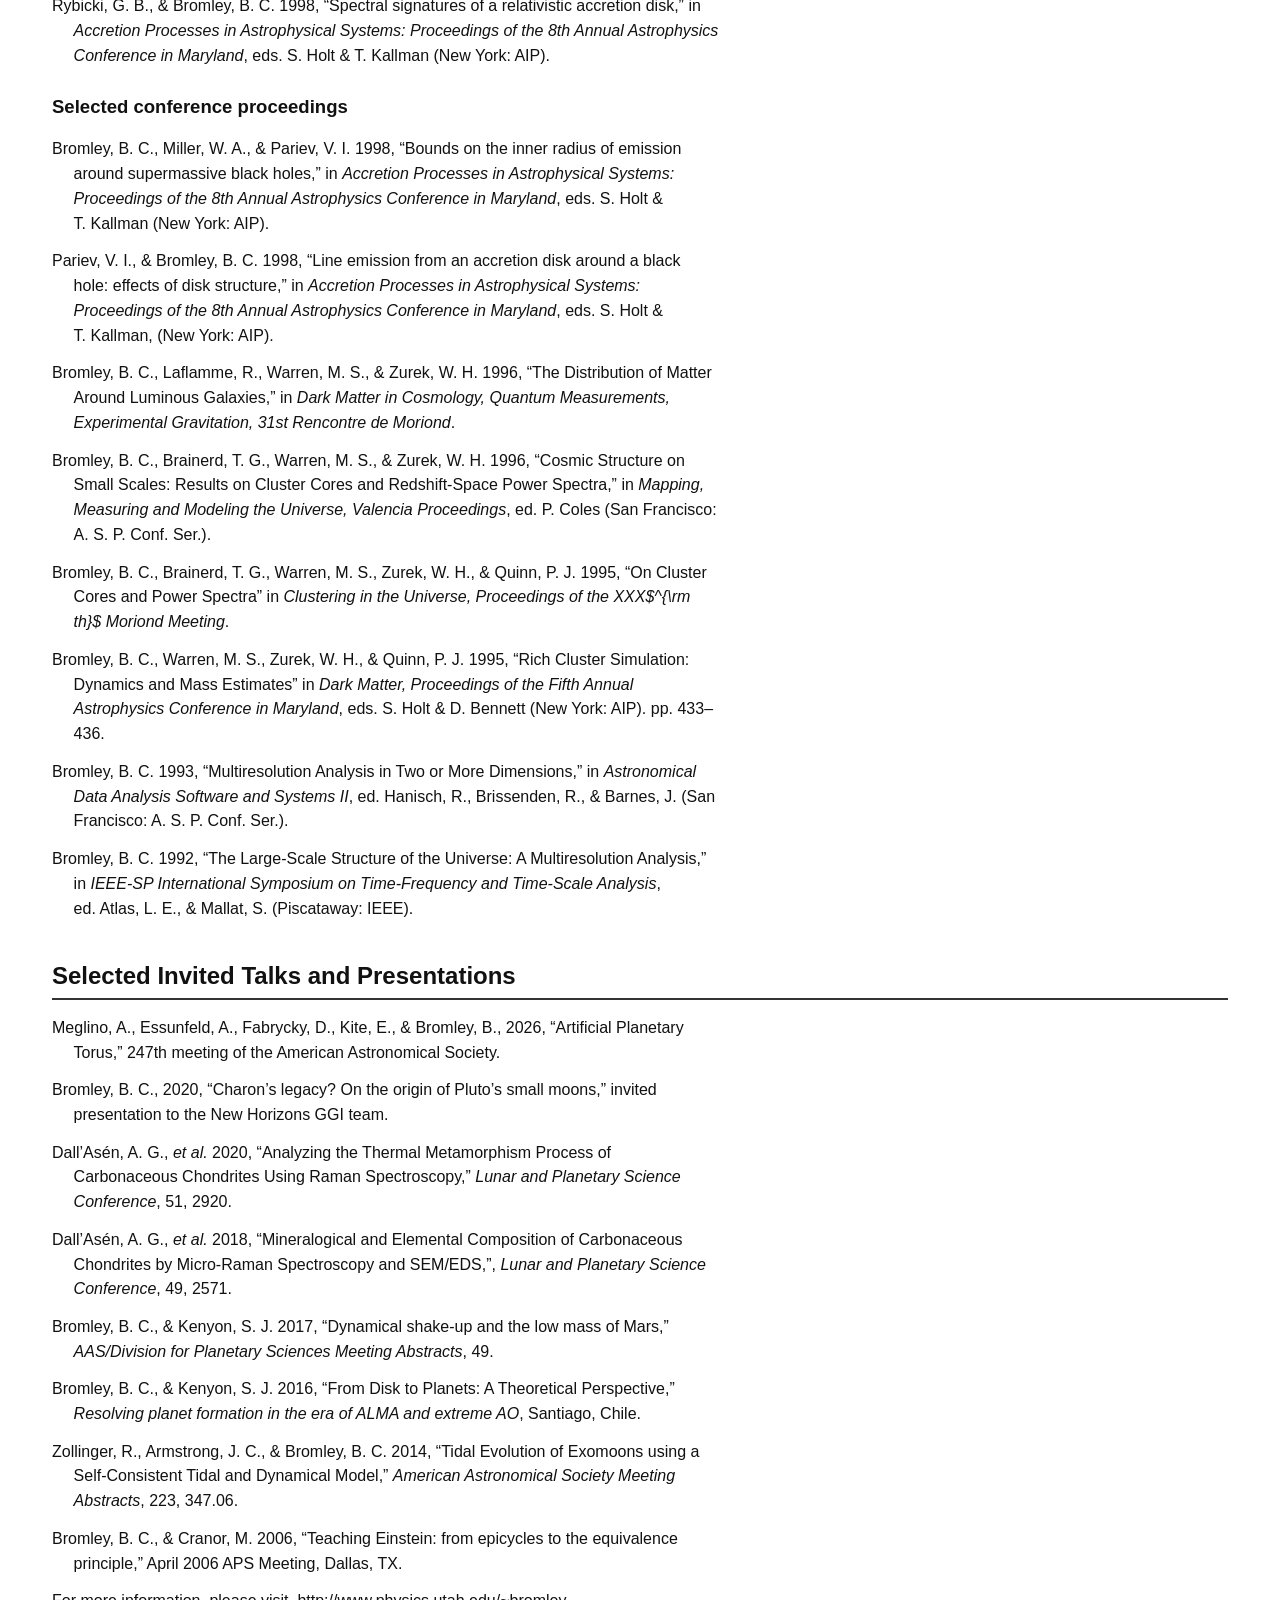
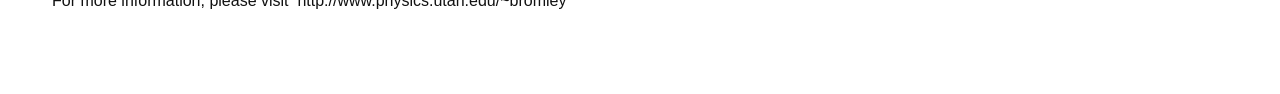
==== commit ea2ddbba: "Update publications section with new articles Added new publications to the list of refereed article" ====
--- a/cv26_accessible.html
+++ b/cv26_accessible.html
@@ -125,7 +125,12 @@
 1998).</li><li>In the Media, including Astronomy magazine, BBC, CNN, Der Spiegel,
 Christian Science Monitor, FoxNews, MSNBC, New York Times, Science News,
 Scientific American, Washington Post; Public Radio (Australia, Germany,
-U.S.).</li></ul><h2 id="publications">Publications</h2><h3>Refereed articles</h3><ul class="entries"><li>Jones, Aubrey L., &amp; Bromley, B. C., 2026, “Supermassive black
+U.S.).</li></ul>
+  <h2 id="publications">Publications</h2><h3>Refereed articles</h3><ul class="entries">
+    <li>Penderghast, E. M., Bromley, B. C., Kenyon, S. J., &amp; Najita, J. R. 2026, 
+    “An astrometric search for planets in debris disk systems,” <em>Open Journal of
+Astrophysics</em>, 9, <a href="https://doi.org/10.33232/001c.168411">doi.org/10.33232/001c.168411</a>.</li>
+    <li>Jones, Aubrey L., &amp; Bromley, B. C., 2026, “Supermassive black
 hole growth from stellar binary encounters,” <em>Open Journal of
 Astrophysics</em>, 9, <a href="https://doi.org/10.33232/001c.157589">doi.org/10.33232/001c.157589</a>.</li><li>Ball, S. E., Bromley, B. C., &amp; Kenyon, S. J. 2025, “Symbiotic
 star candidates in Gaia Data Release 3,” <em>Open Journal of
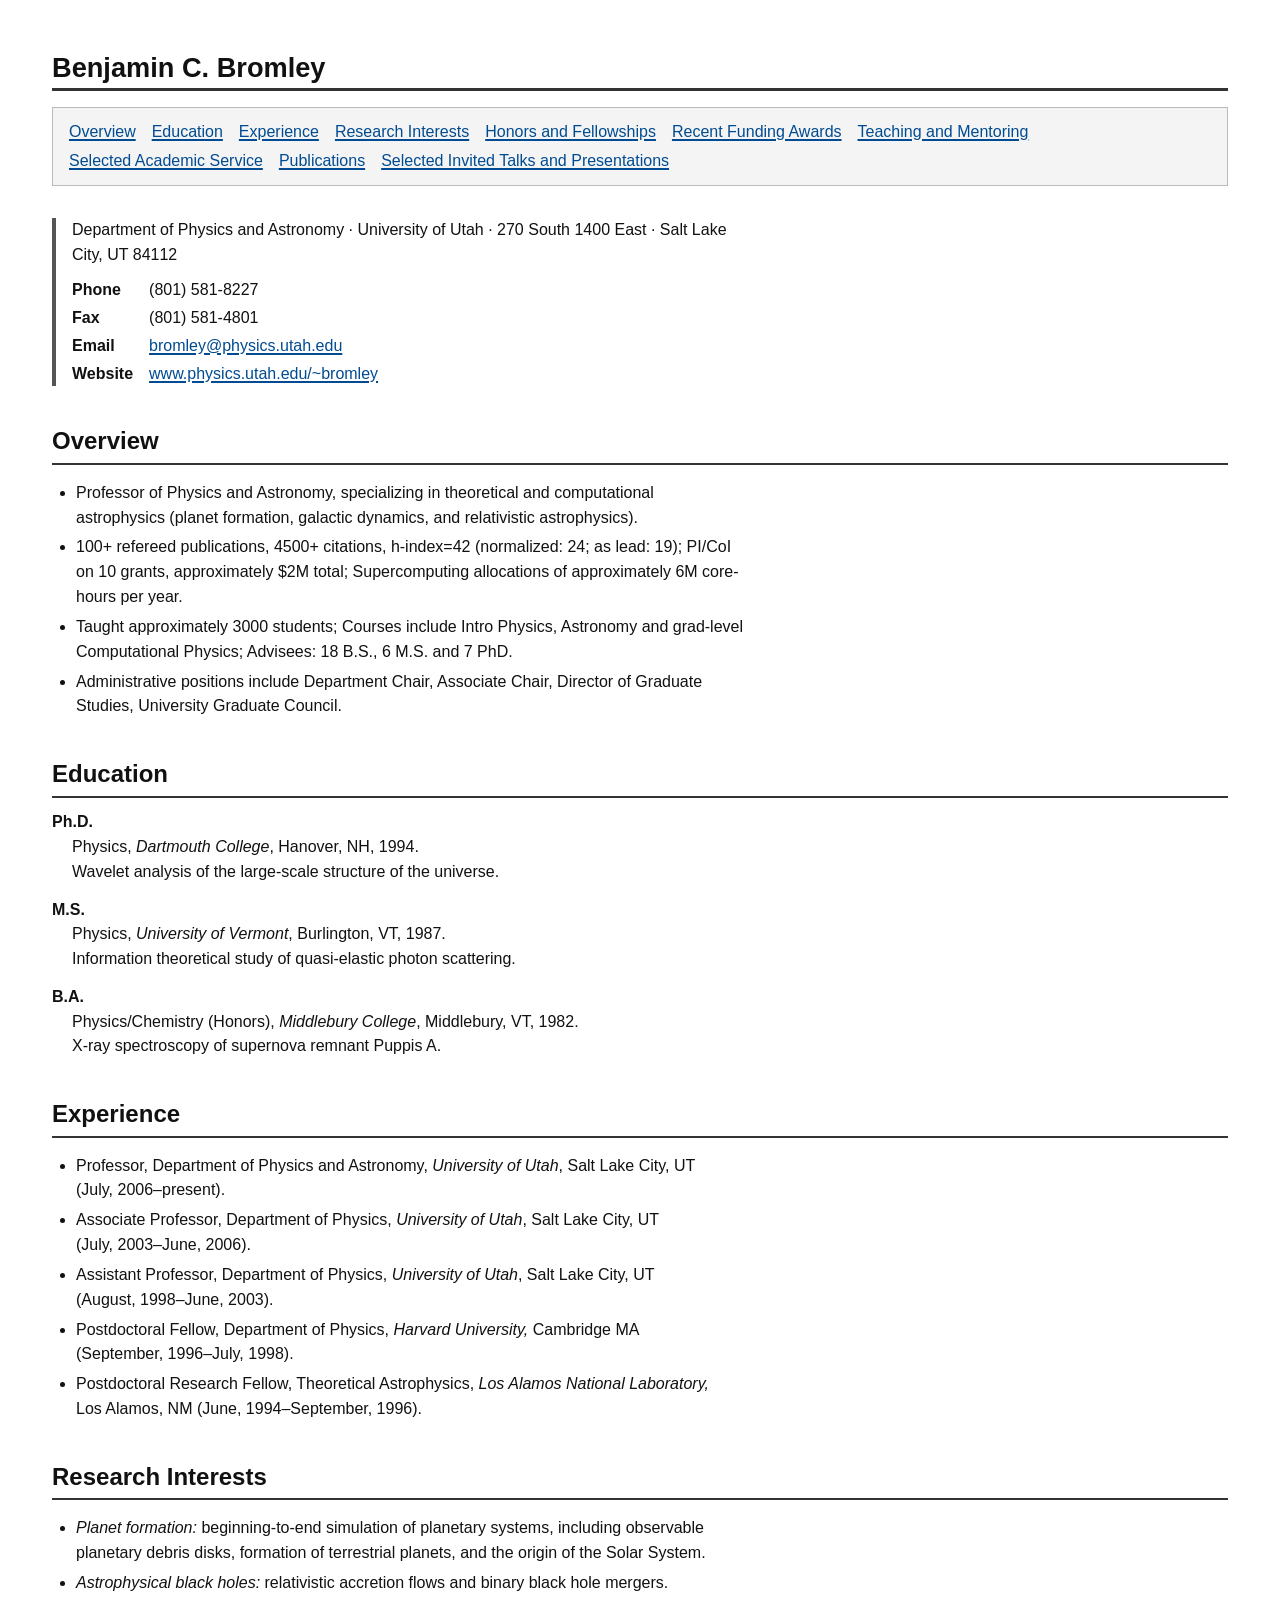
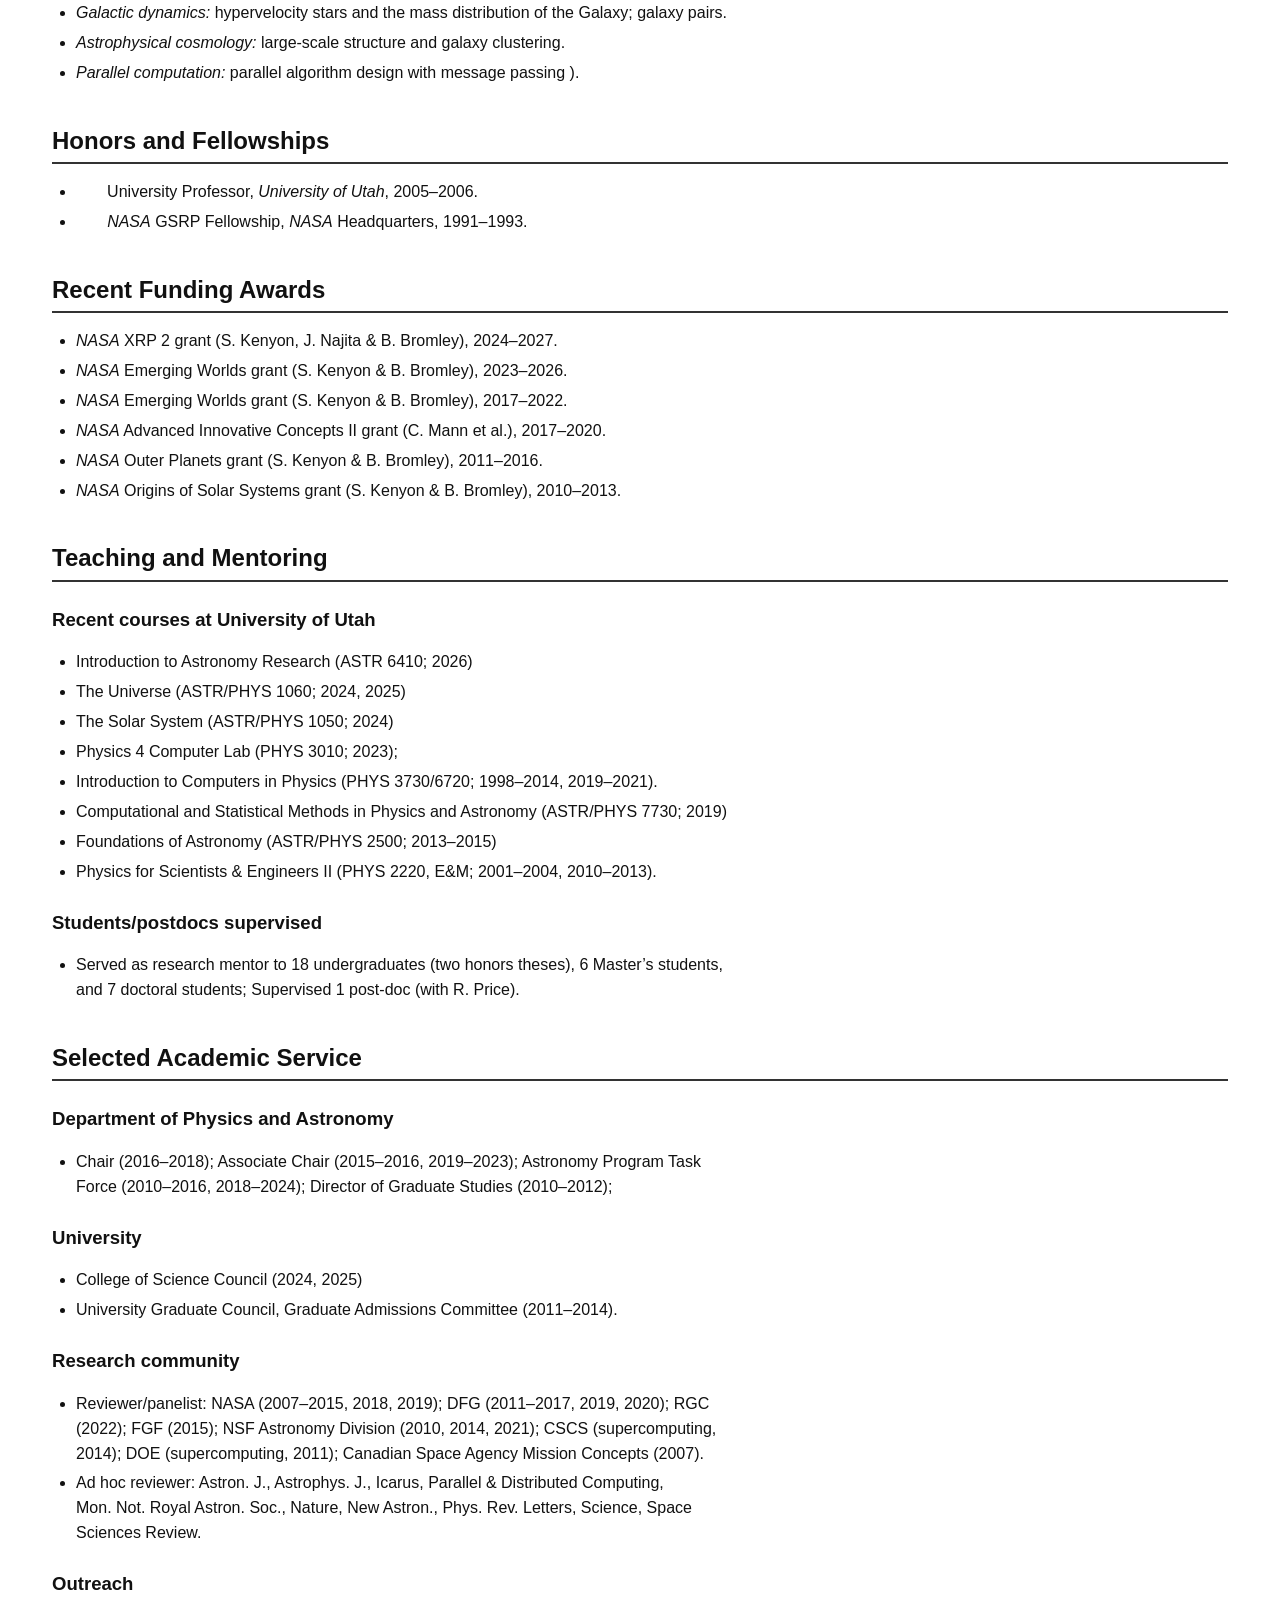
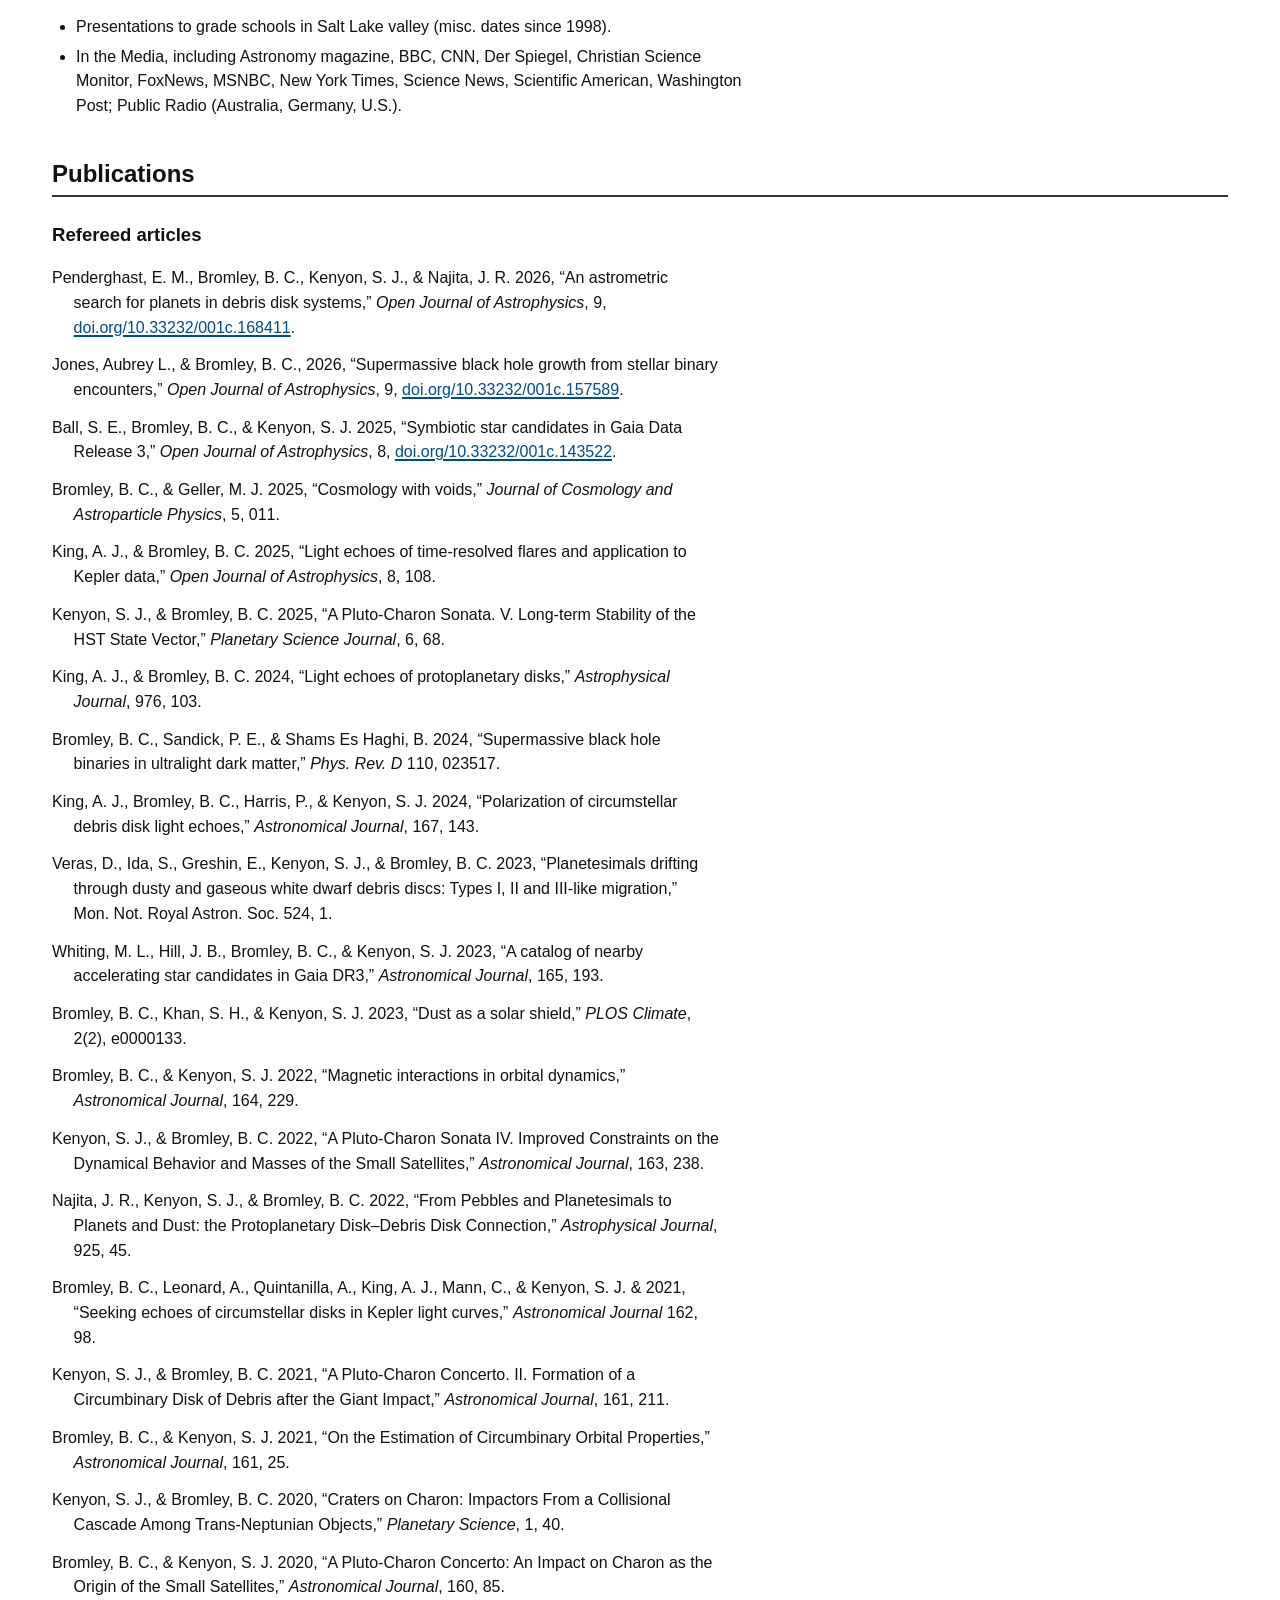
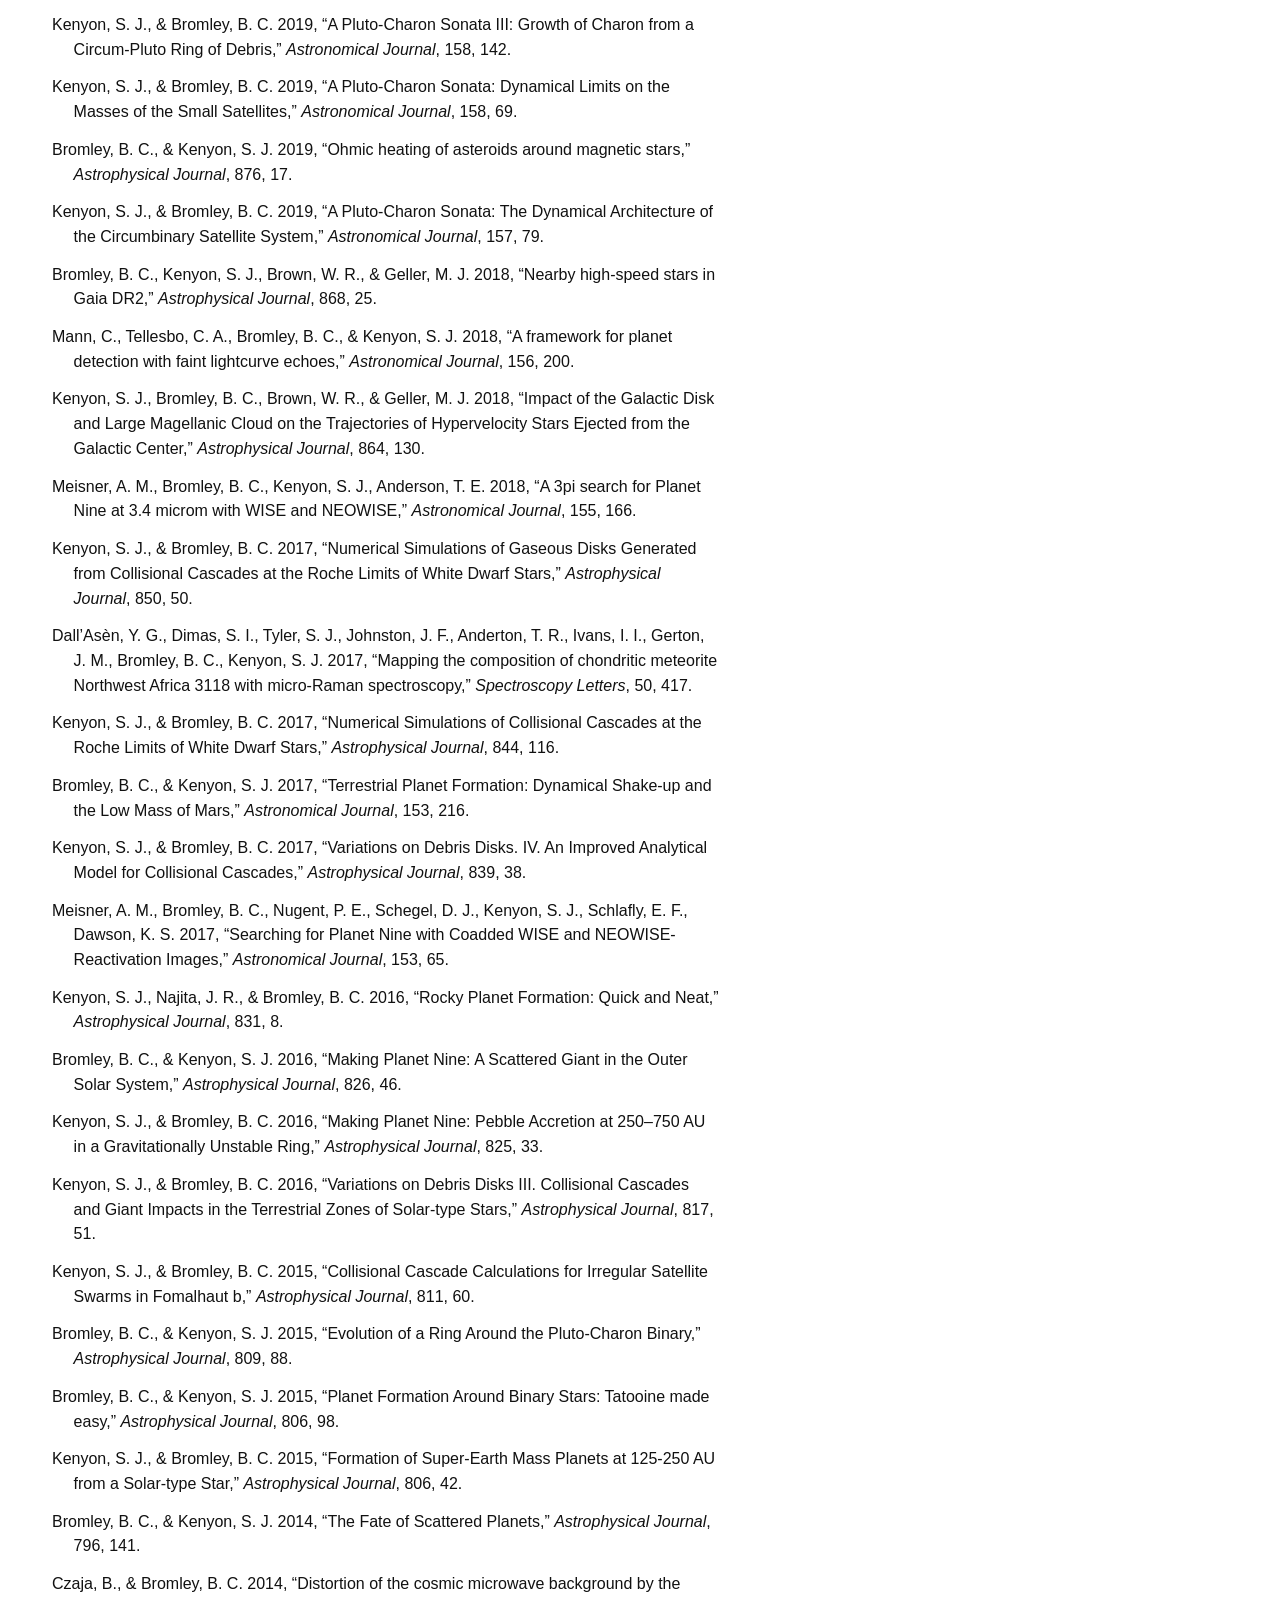
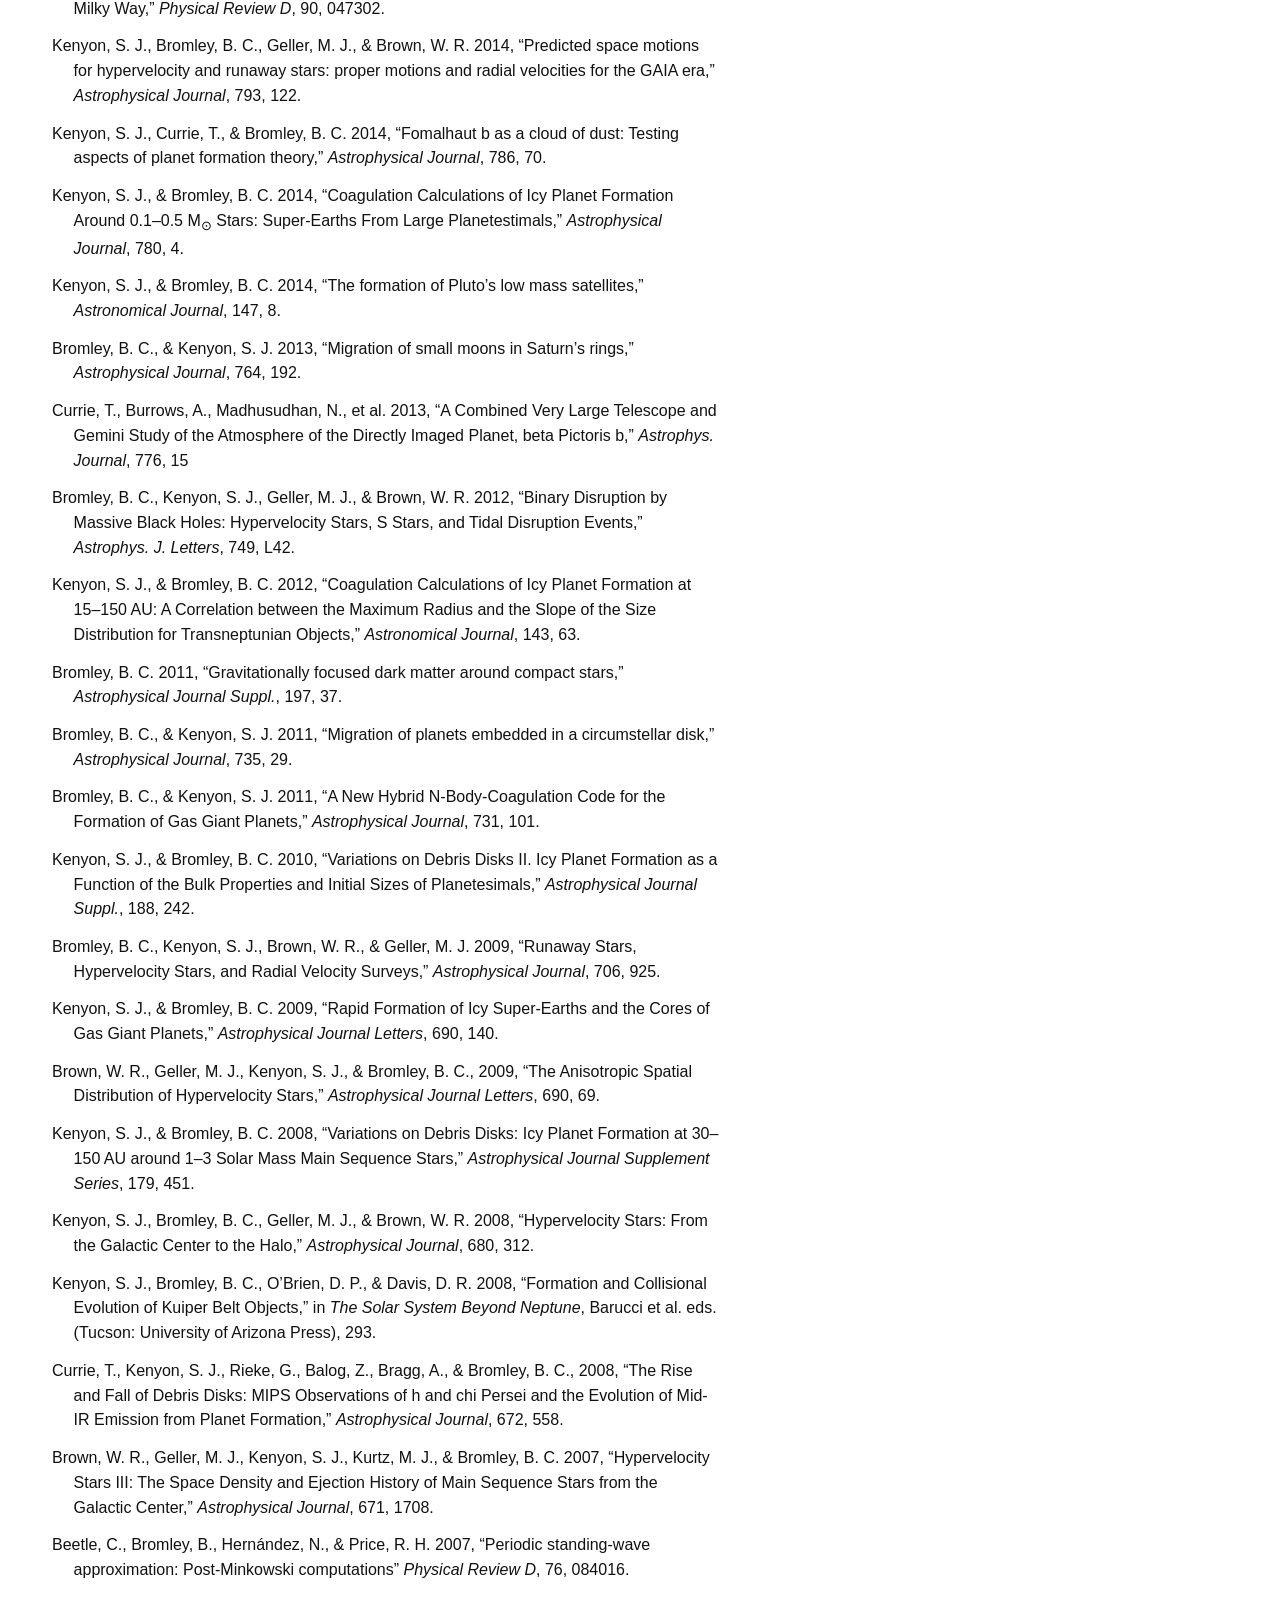
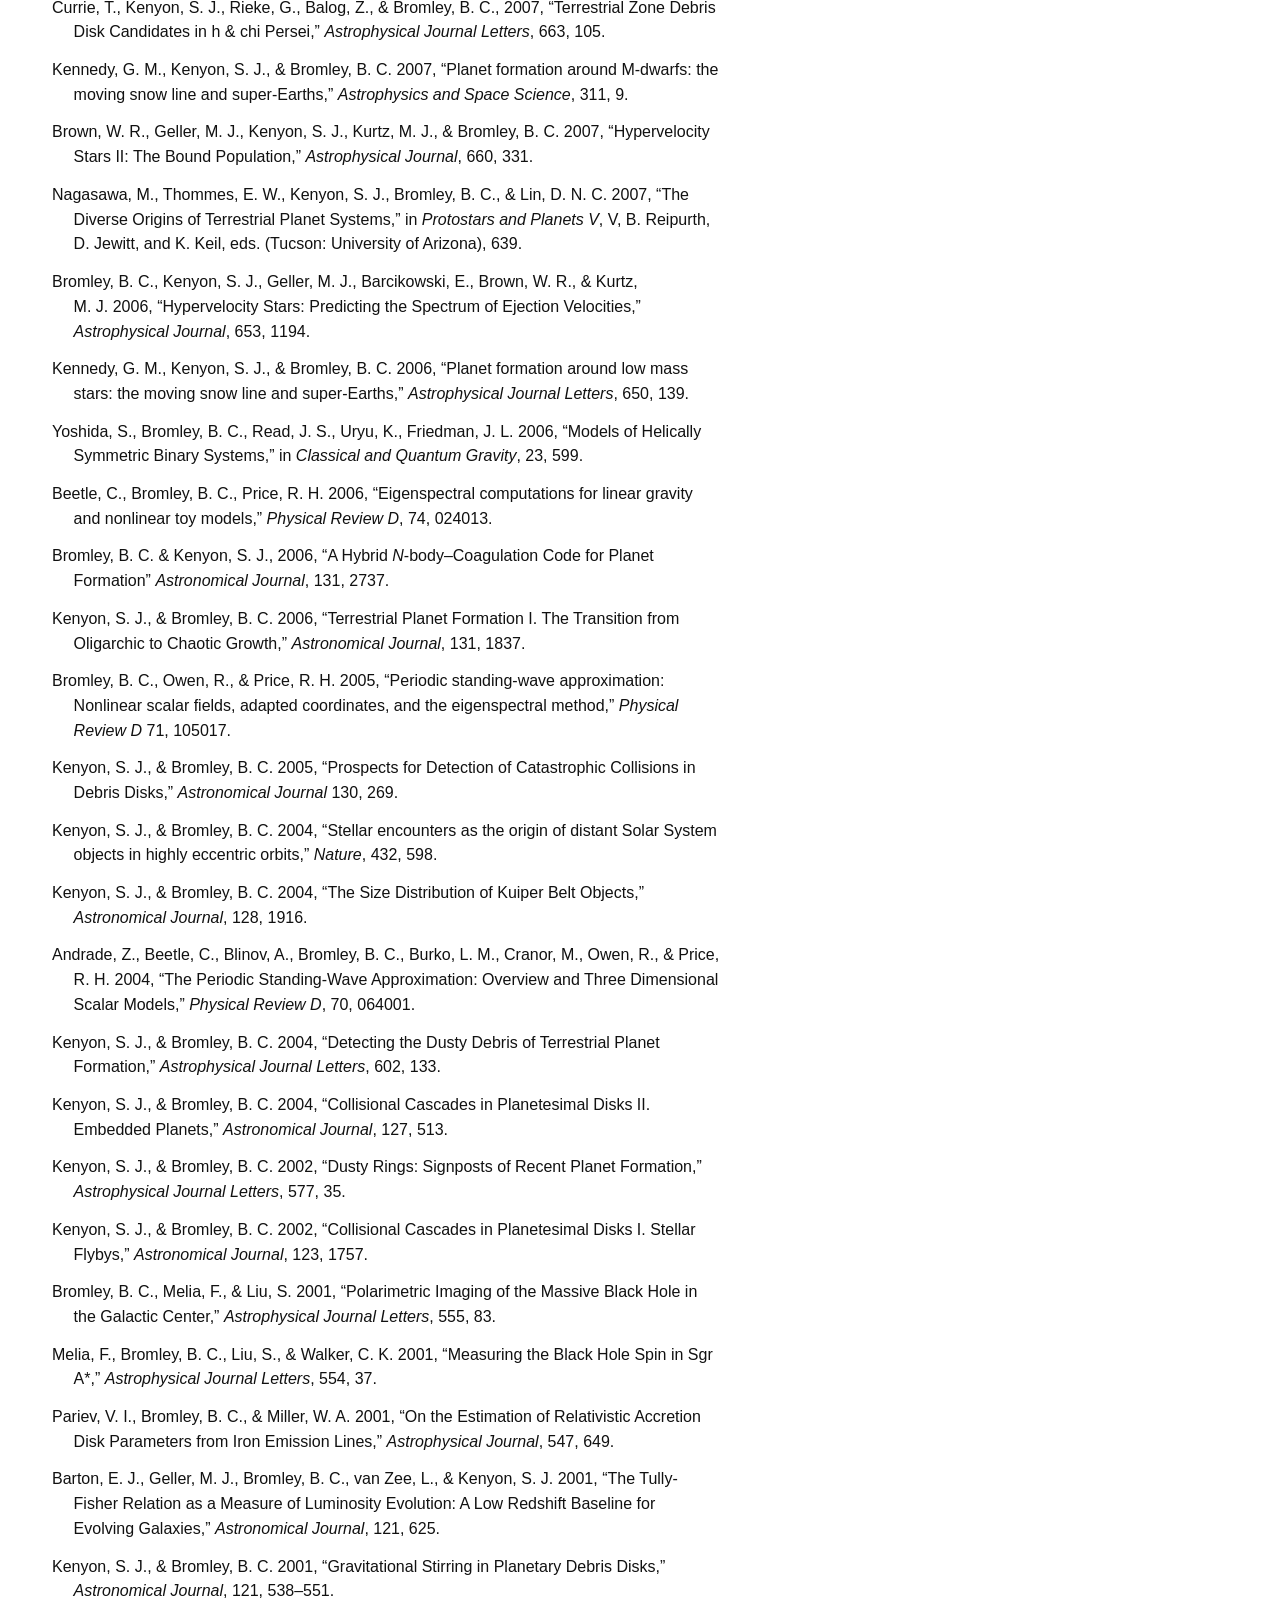
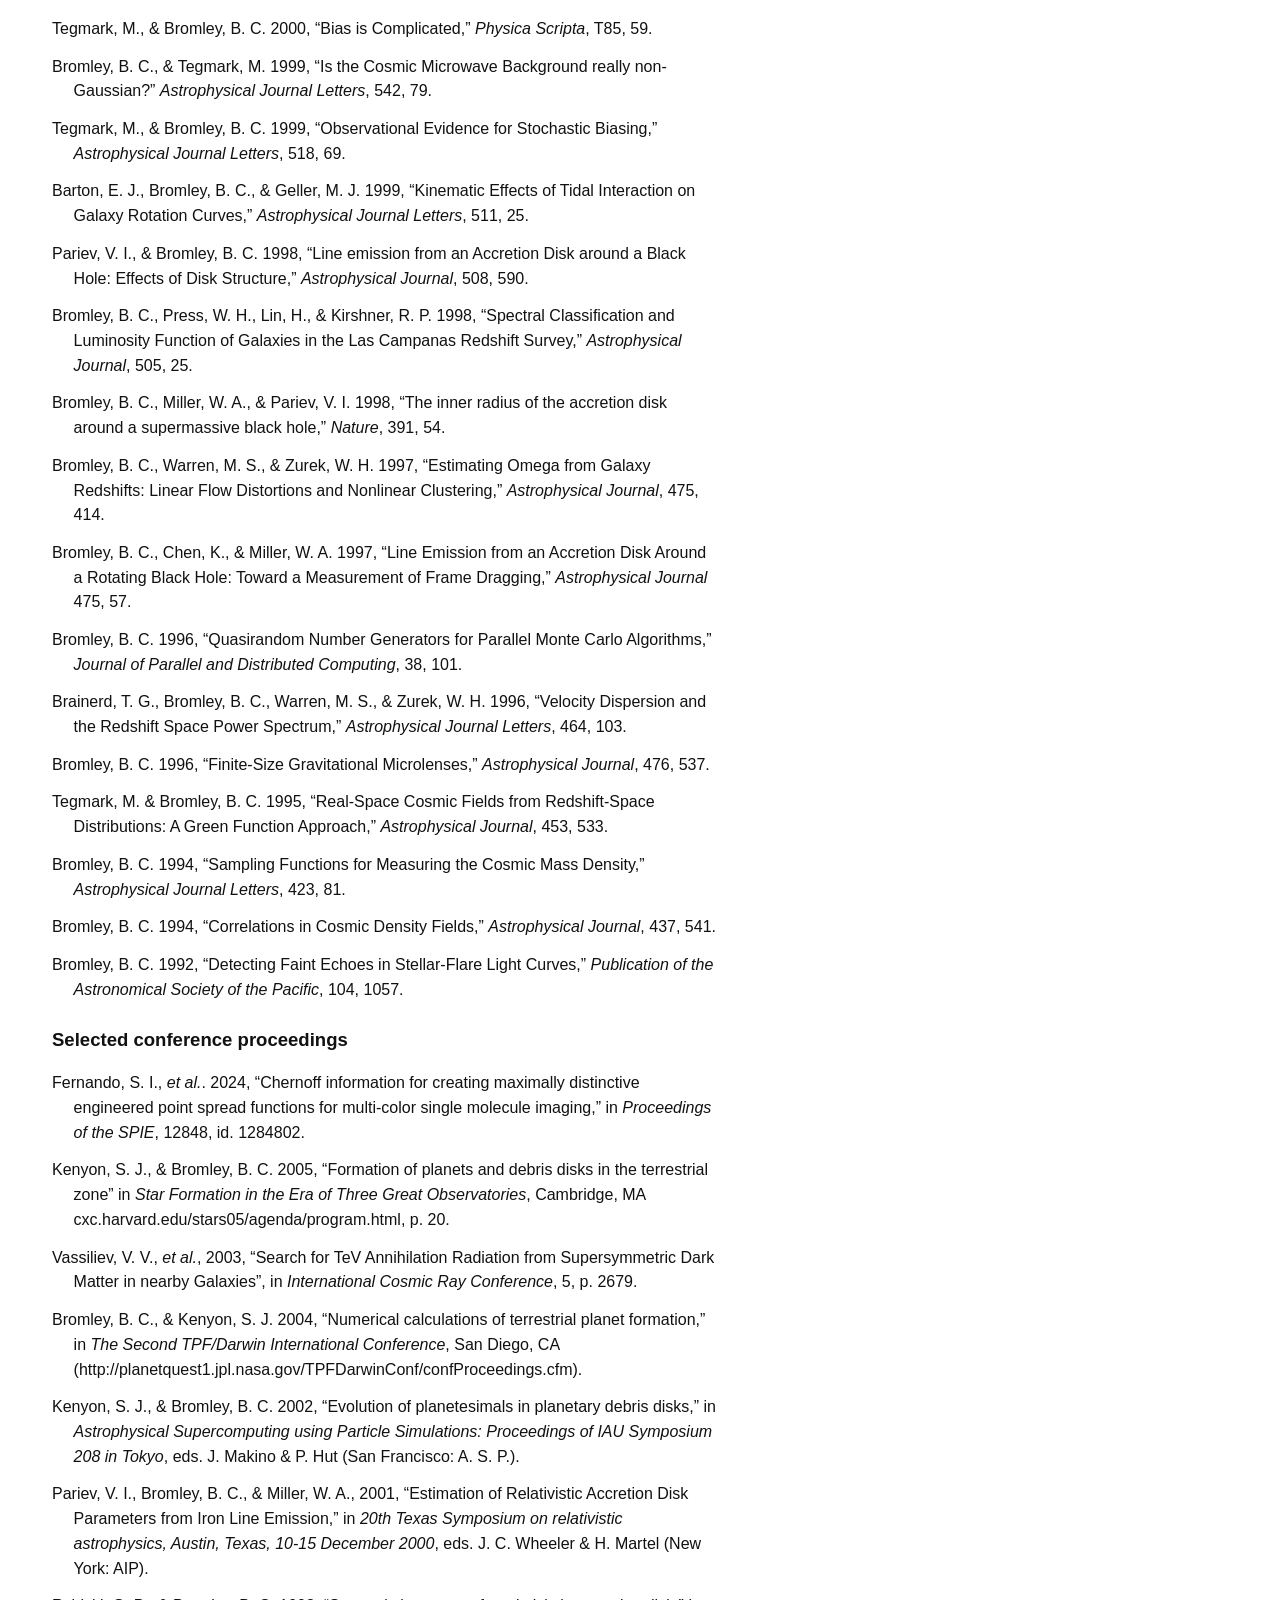
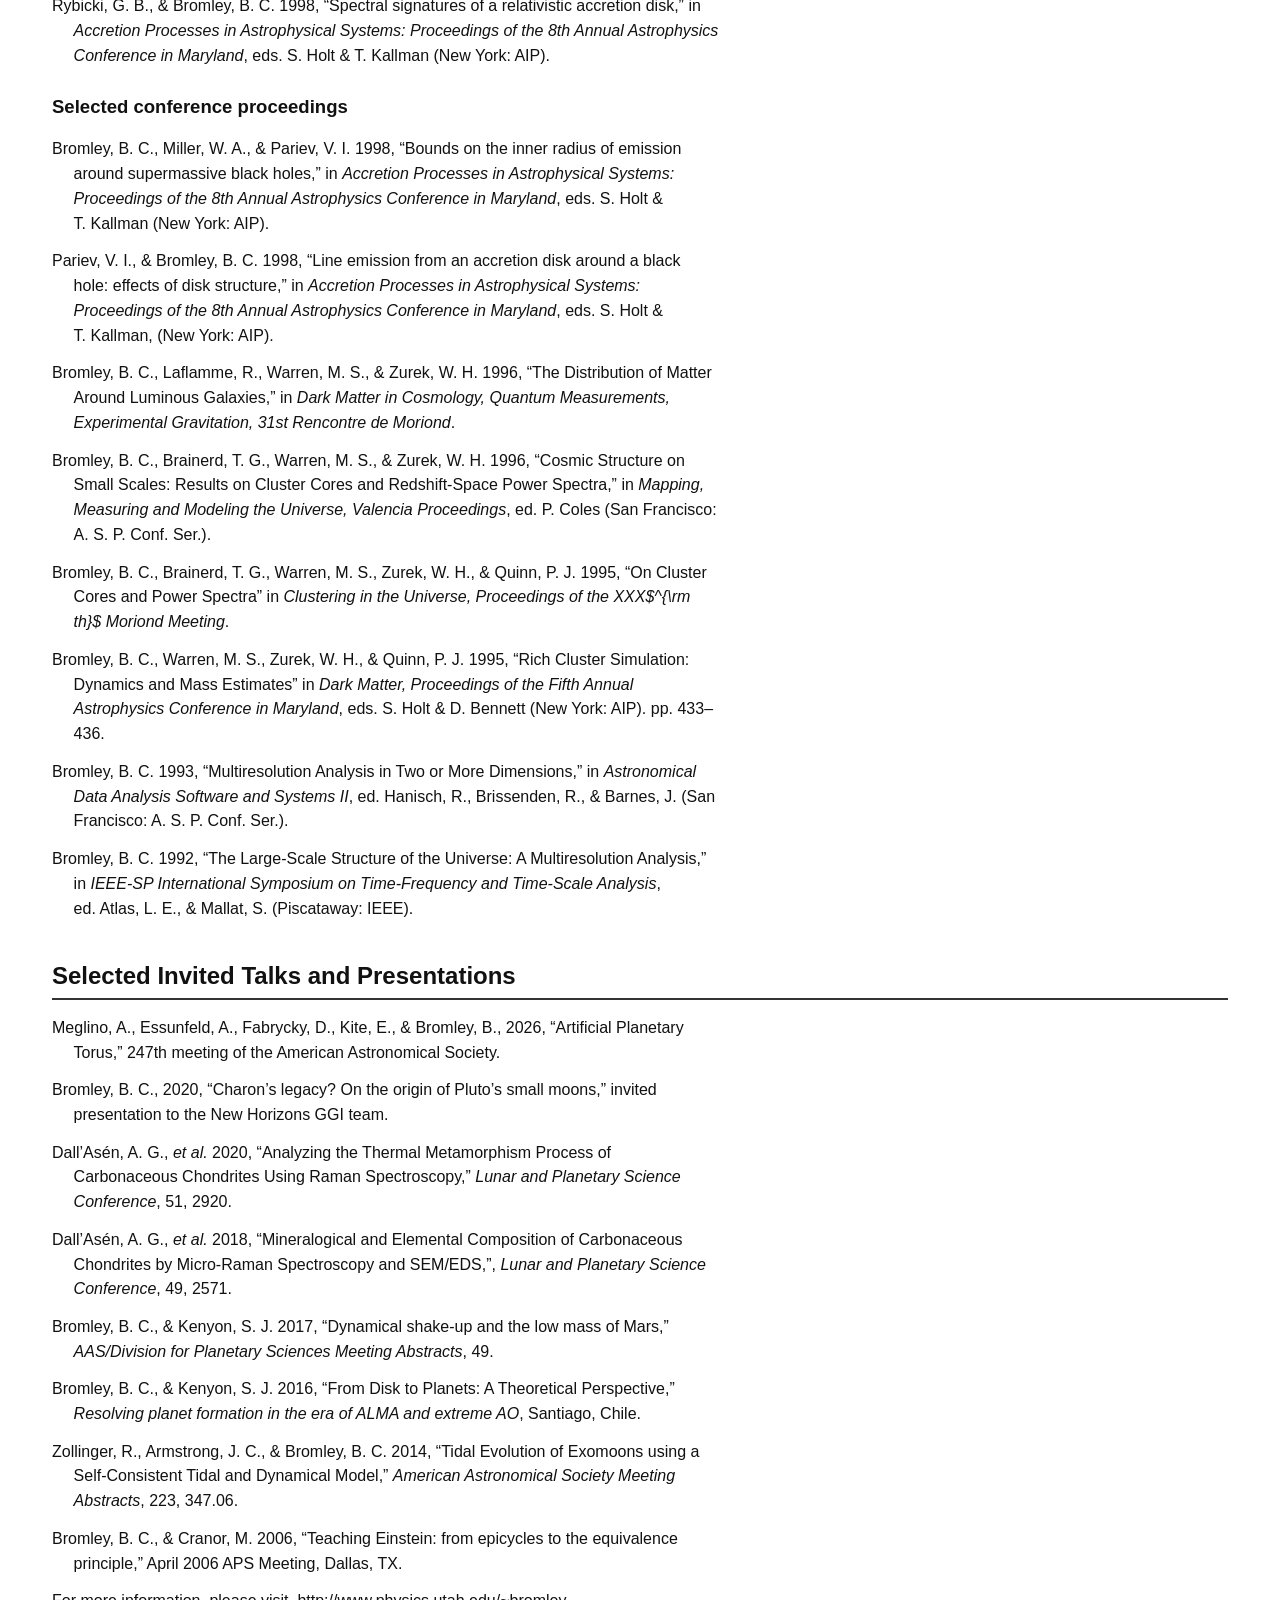
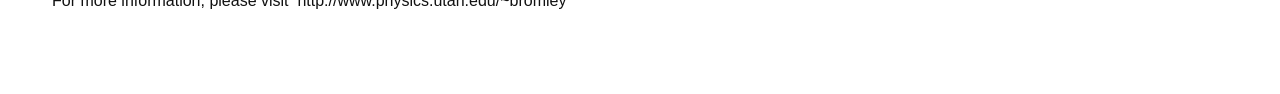
==== commit 856a6c6f: "Revise contact details and enhance CV accessibility Updated contact information and improved accessi" ====
--- a/cv26_accessible.html
+++ b/cv26_accessible.html
@@ -60,7 +60,18 @@
 </style></head>
 <body><a class="skip-link" href="#main-content">Skip to main content</a>
 
-<main id="main-content"><h1>Benjamin C. Bromley</h1><nav aria-label="Curriculum vitae sections" class="toc"><ul><li><a href="#overview">Overview</a></li><li><a href="#education">Education</a></li><li><a href="#experience">Experience</a></li><li><a href="#research-interests">Research Interests</a></li><li><a href="#honors-and-fellowships">Honors and Fellowships</a></li><li><a href="#recent-funding-awards">Recent Funding Awards</a></li><li><a href="#teaching-and-mentoring">Teaching and Mentoring</a></li><li><a href="#selected-academic-service">Selected Academic Service</a></li><li><a href="#publications">Publications</a></li><li><a href="#selected-invited-talks-and-presentations">Selected Invited Talks and Presentations</a></li></ul></nav><address class="contact"><p>Department of Physics and Astronomy · University of Utah · South 1400 East, JFB 201 · Salt Lake City, UT 84112</p><dl><dt>Phone</dt><dd>(801) 581-8227</dd><dt>Fax</dt><dd>(801) 581-4801</dd><dt>Email</dt><dd><a href="mailto:bromley@physics.utah.edu">bromley@physics.utah.edu</a></dd><dt>Website</dt><dd><a href="https://www.physics.utah.edu/~bromley">www.physics.utah.edu/~bromley</a></dd></dl></address><h2 id="overview">Overview</h2><ul><li><span class="math inline"></span> Professor of Physics and
+<main id="main-content"><h1>Benjamin C. Bromley</h1><nav aria-label="Curriculum vitae sections" class="toc"><ul><li><a href="#overview">Overview</a></li>
+  <li><a href="#education">Education</a></li>
+  <li><a href="#experience">Experience</a></li>
+  <li><a href="#research-interests">Research Interests</a></li>
+  <li><a href="#honors-and-fellowships">Honors and Fellowships</a></li>
+  <li><a href="#recent-funding-awards">Recent Funding Awards</a></li>
+  <li><a href="#teaching-and-mentoring">Teaching and Mentoring</a></li>
+  <li><a href="#selected-academic-service">Selected Academic Service</a></li>
+  <li><a href="#publications">Publications</a></li>
+  <li><a href="#selected-invited-talks-and-presentations">Selected Invited Talks and Presentations</a></li>
+</ul></nav>
+  <address class="contact"><p>Department of Physics and Astronomy · University of Utah · 270 South 1400 East · Salt Lake City, UT 84112</p><dl><dt>Phone</dt><dd>(801) 581-8227</dd><dt>Fax</dt><dd>(801) 581-4801</dd><dt>Email</dt><dd><a href="mailto:bromley@physics.utah.edu">bromley@physics.utah.edu</a></dd><dt>Website</dt><dd><a href="https://www.physics.utah.edu/~bromley">www.physics.utah.edu/~bromley</a></dd></dl></address><h2 id="overview">Overview</h2><ul><li><span class="math inline"></span> Professor of Physics and
 Astronomy, specializing in theoretical and computational astrophysics
 (planet formation, galactic dynamics, and relativistic
 astrophysics).</li><li><span class="math inline"></span> 100+ refereed publications, 4500+
